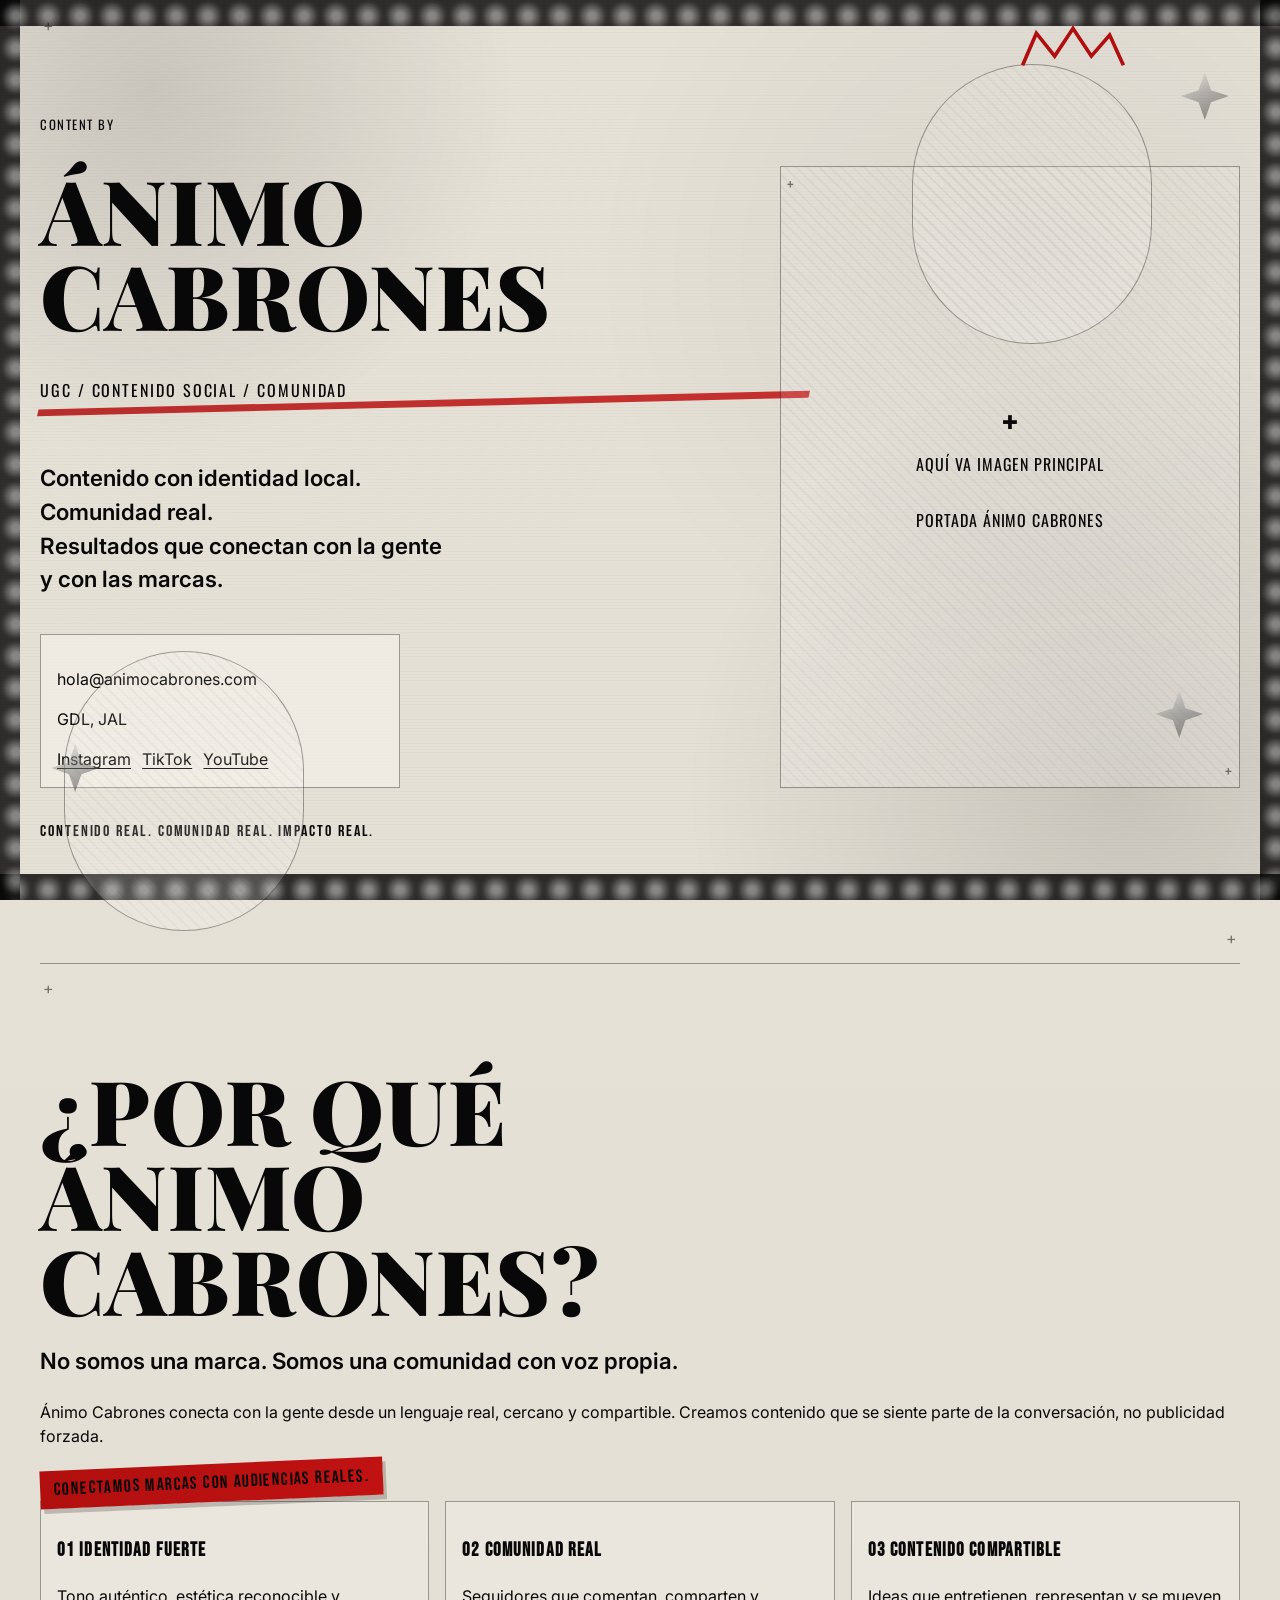
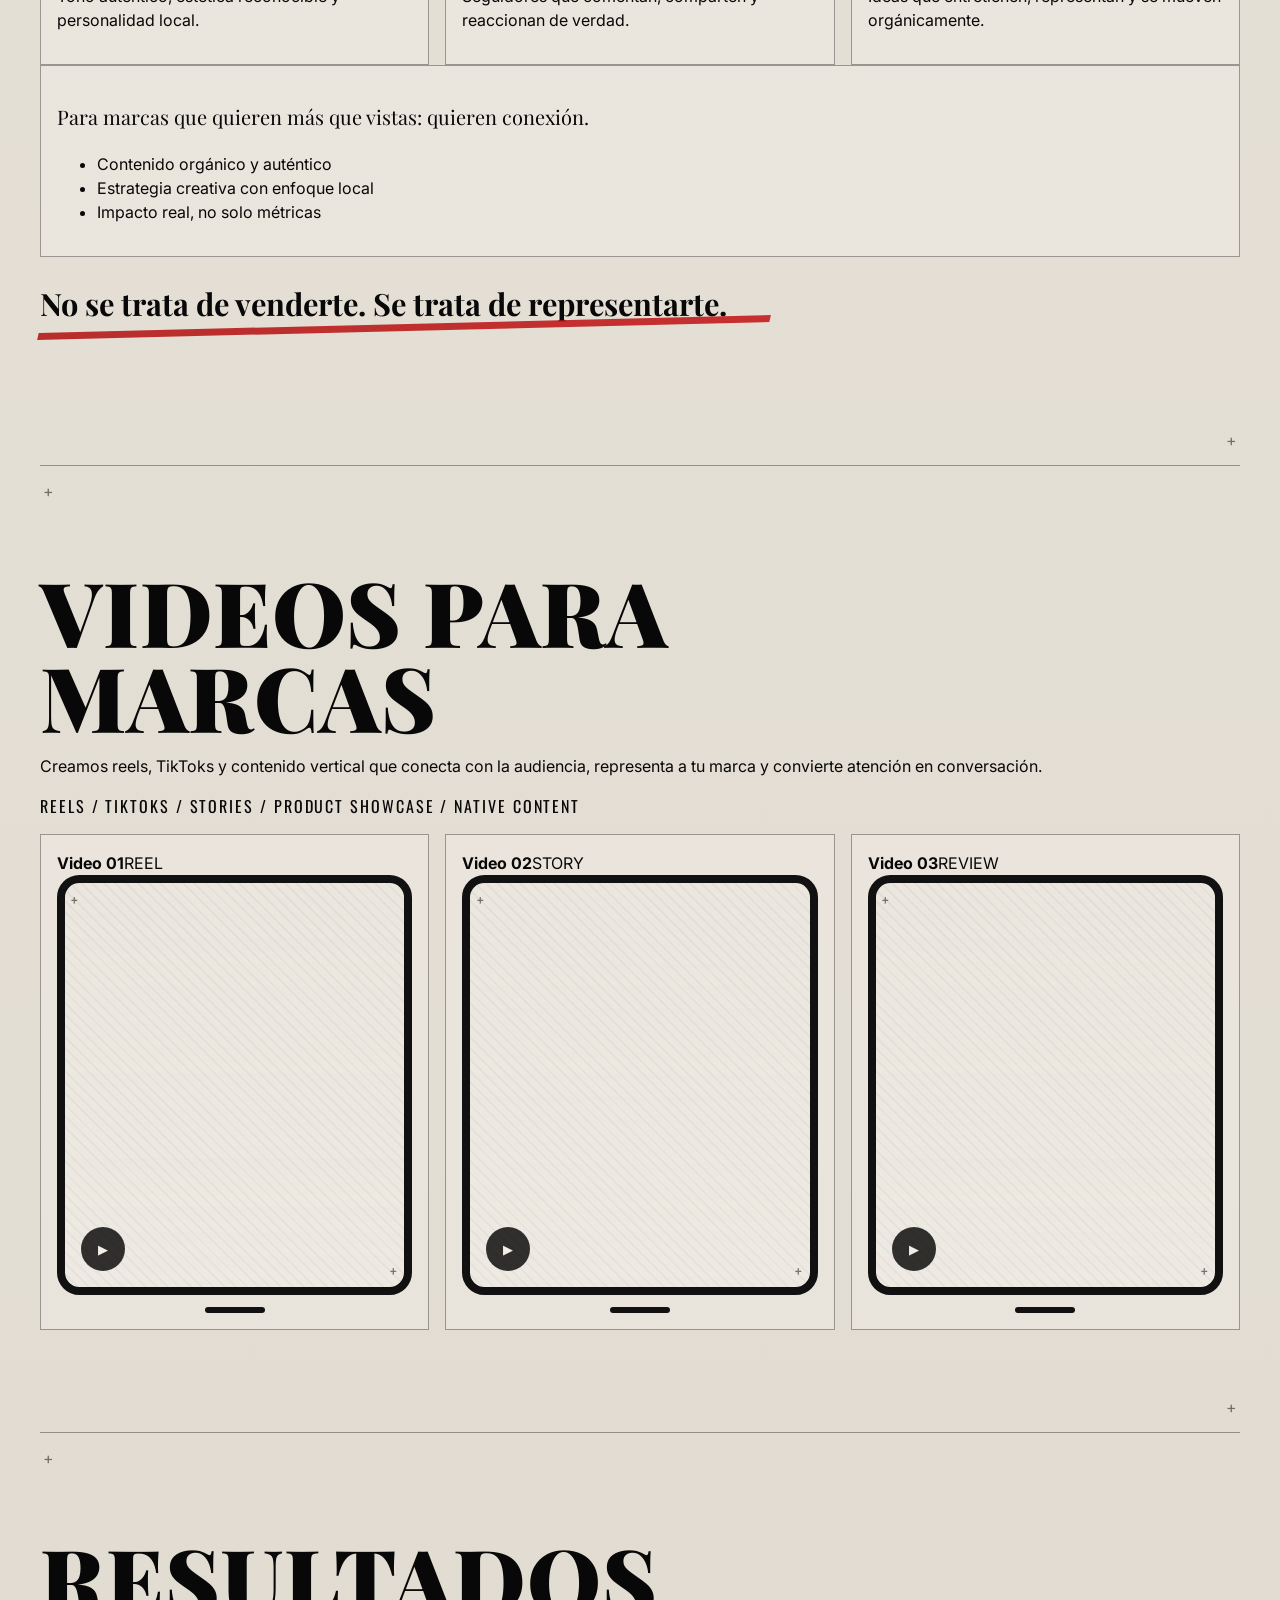
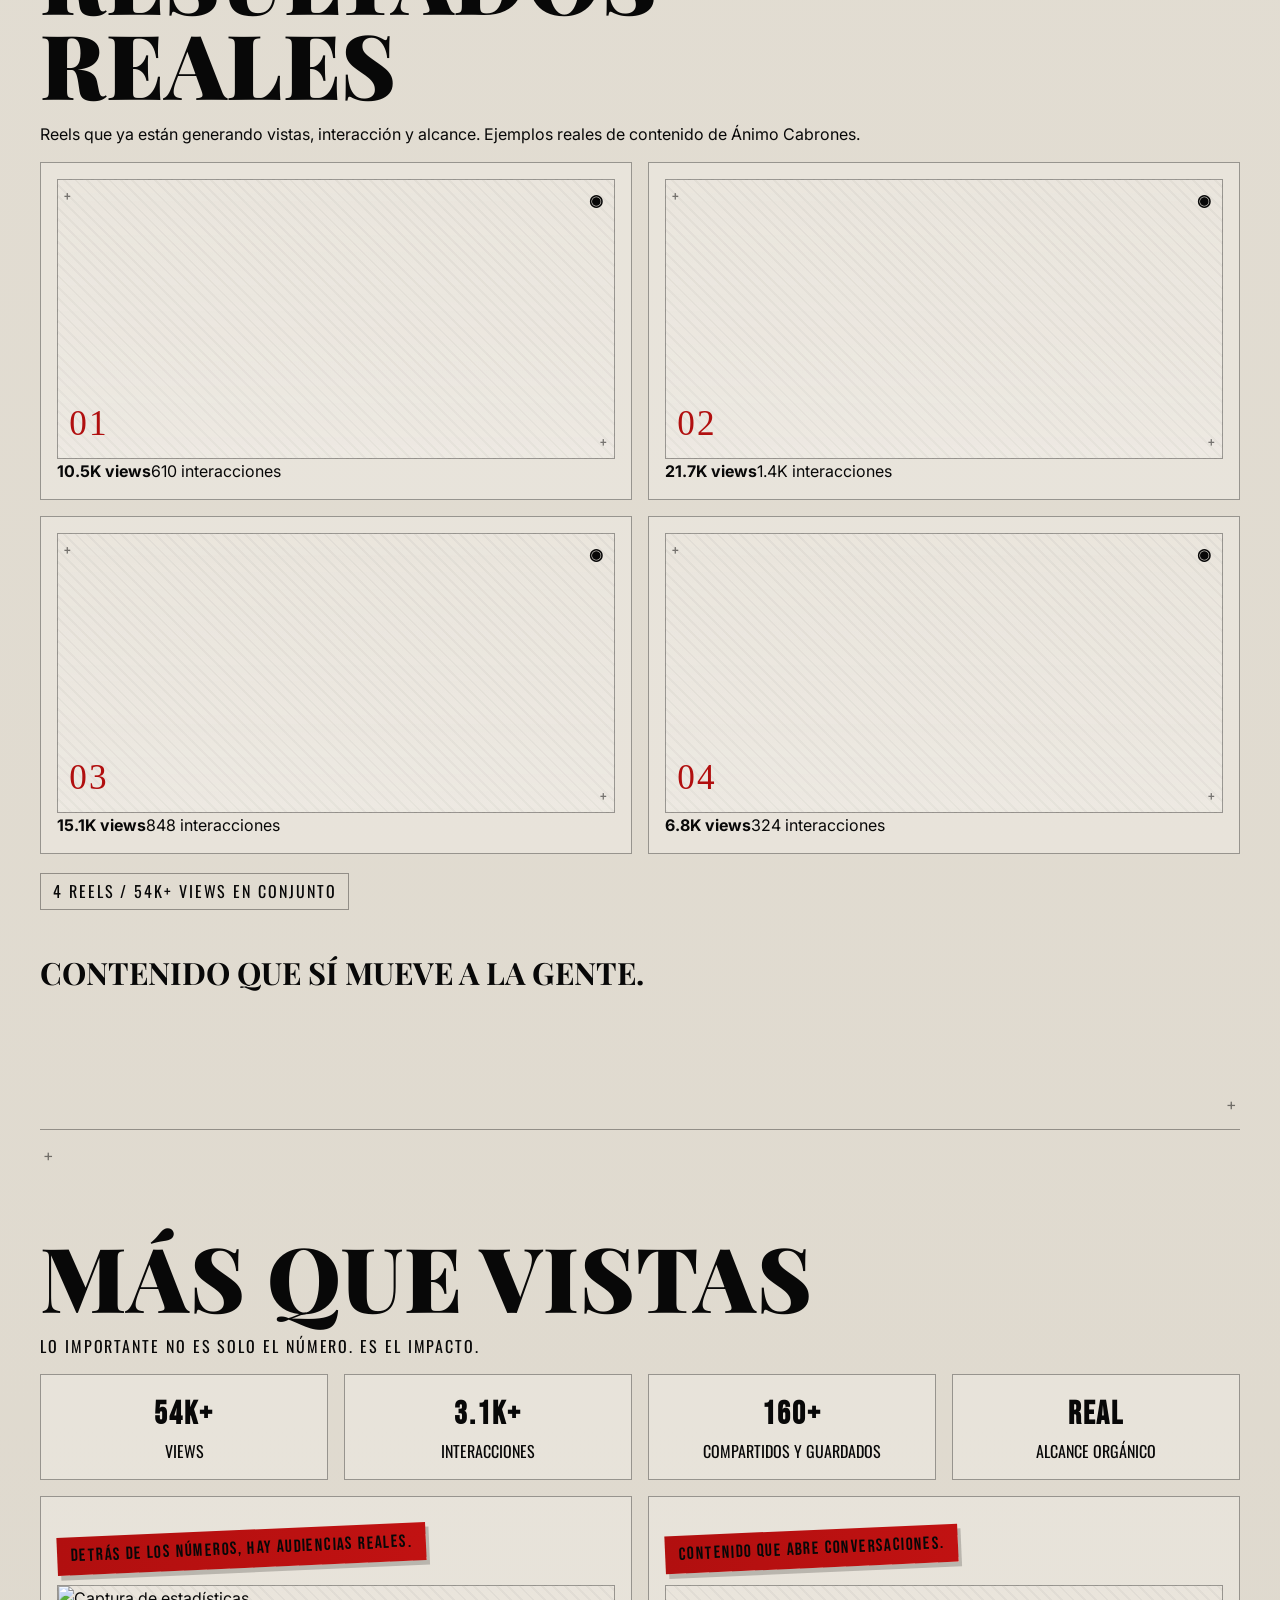
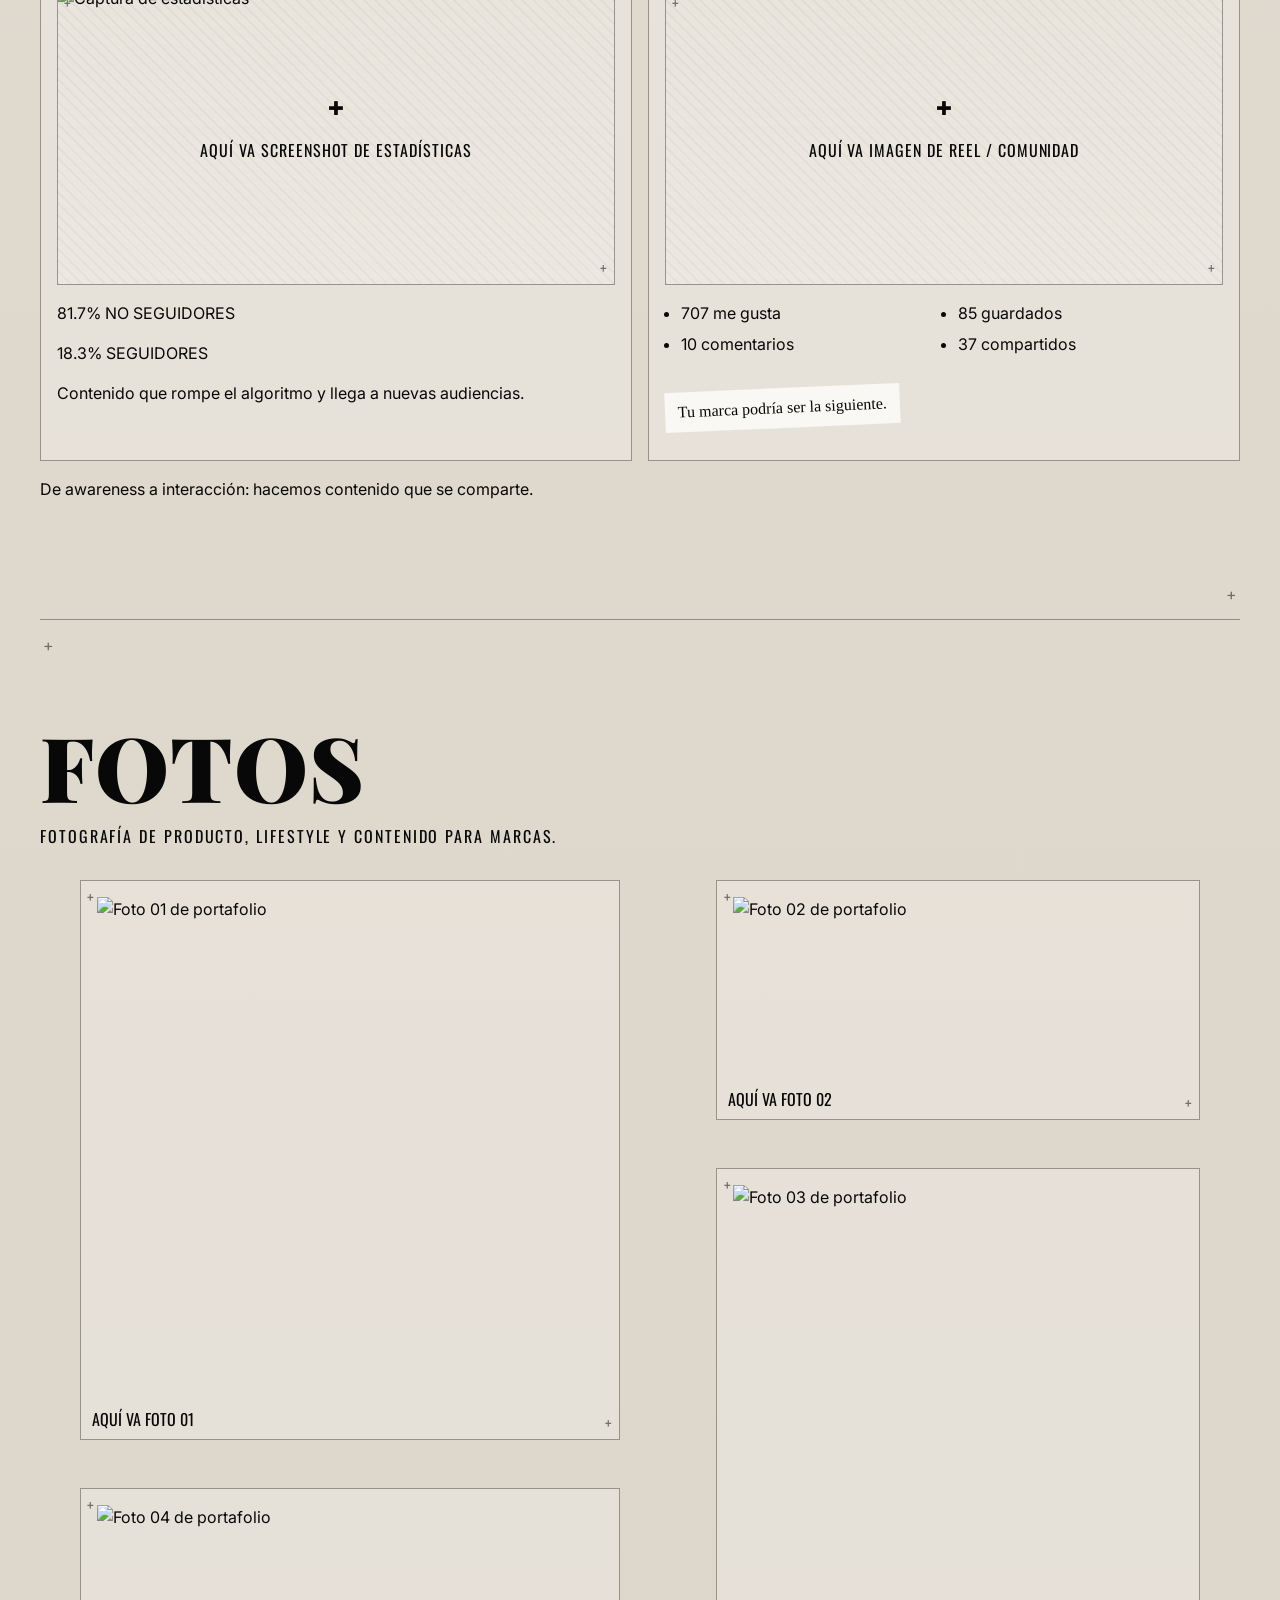
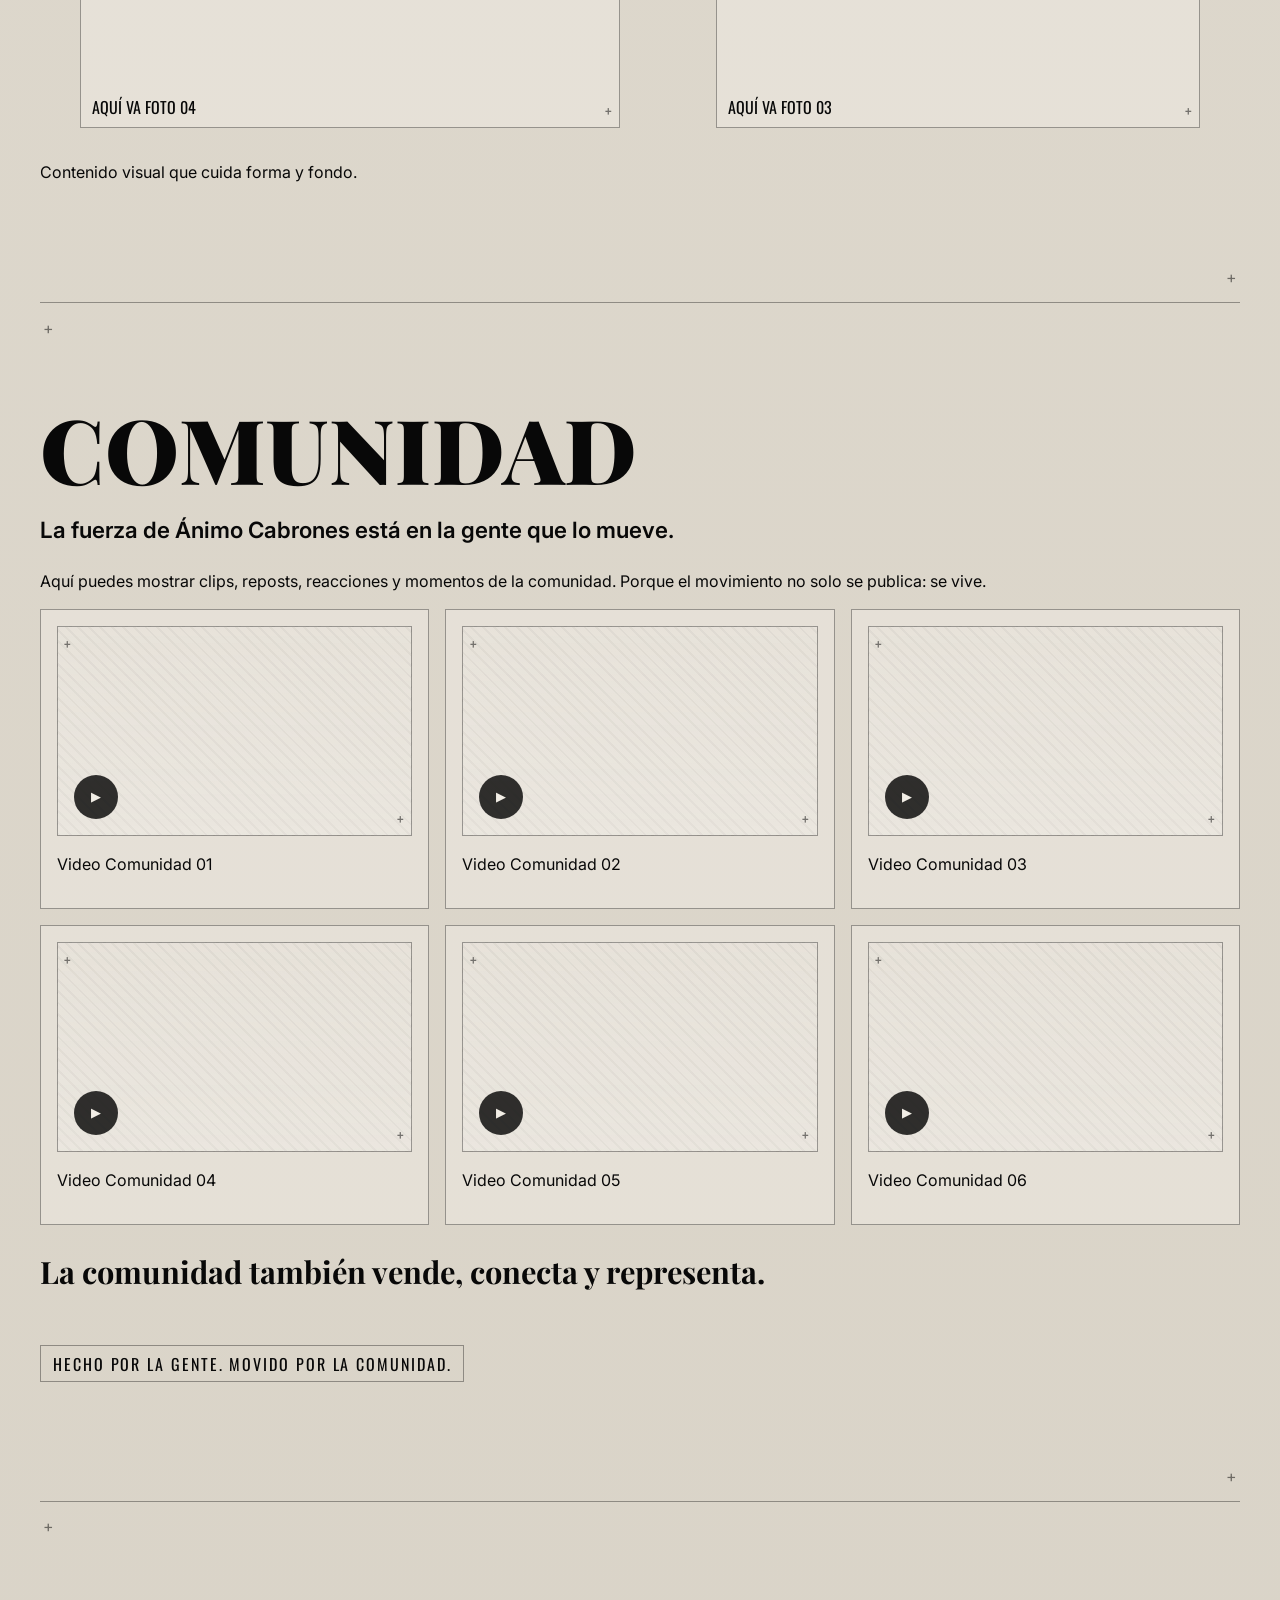
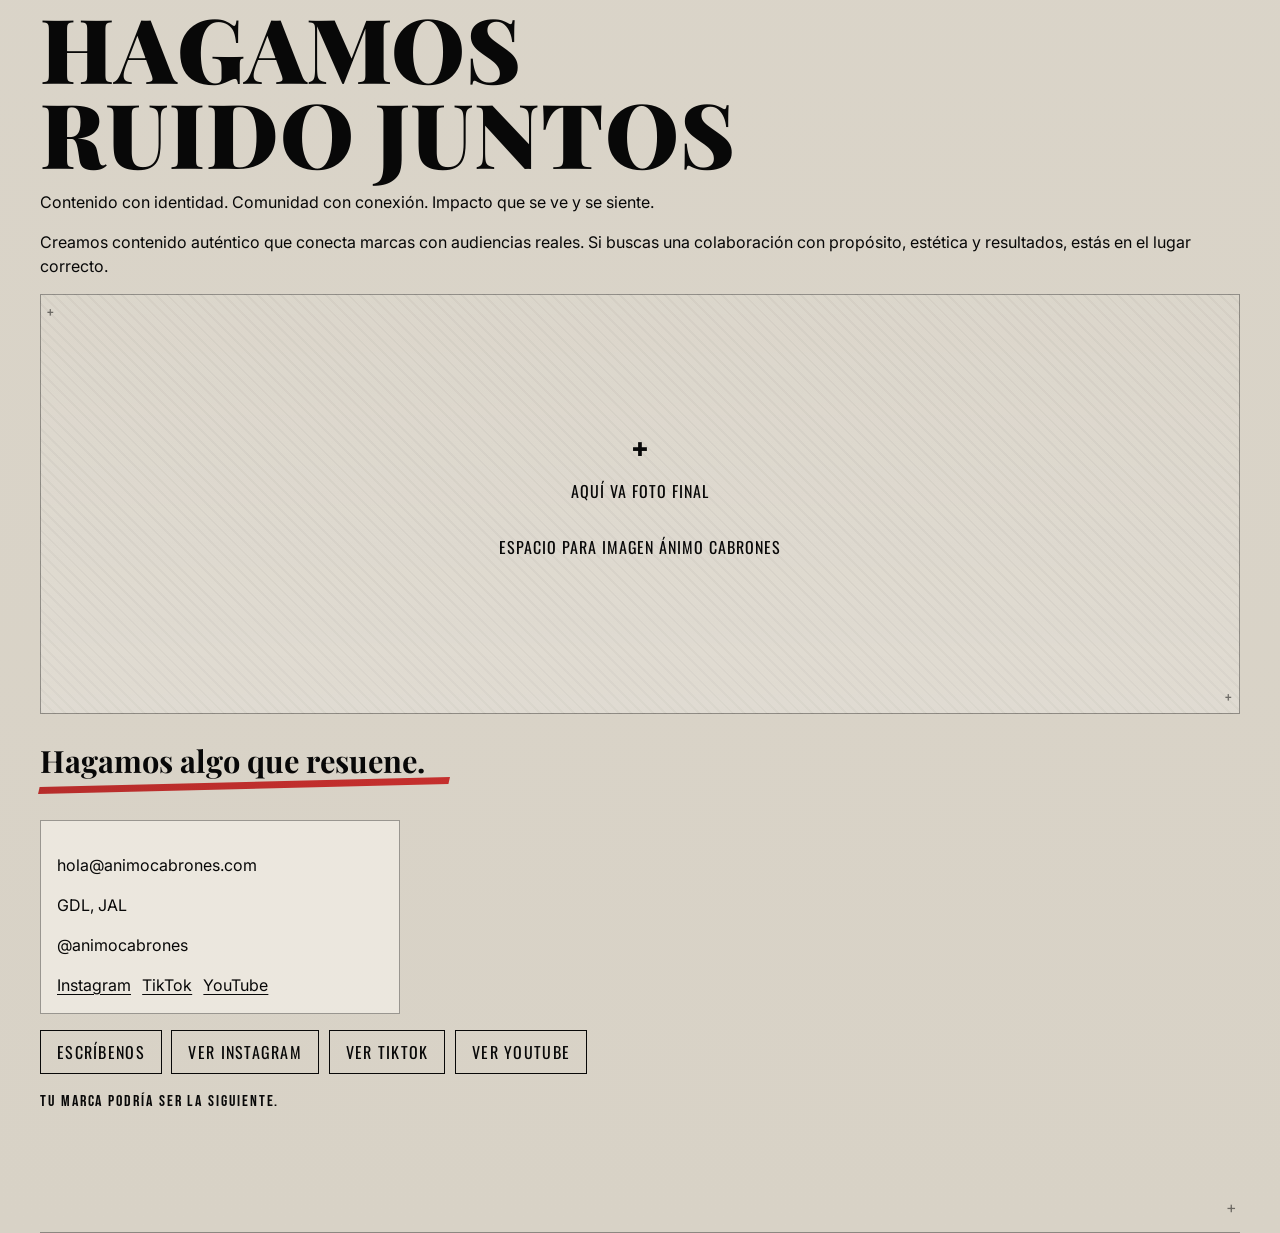
==== index.html @ 947890e8 "feat: create animo cabrones portfolio media kit landing page Agent-Logs-Url: https://github.com/Dios" ====
<!DOCTYPE html>
<html lang="es">
  <head>
    <meta charset="UTF-8" />
    <meta name="viewport" content="width=device-width, initial-scale=1.0" />
    <title>Ánimo Cabrones — Media Kit</title>
    <meta
      name="description"
      content="Ánimo Cabrones: contenido local, comunidad real e impacto para marcas y negocios de Guadalajara."
    />
    <link rel="preconnect" href="https://fonts.googleapis.com" />
    <link rel="preconnect" href="https://fonts.gstatic.com" crossorigin />
    <link
      href="https://fonts.googleapis.com/css2?family=Bebas+Neue&family=Inter:wght@400;500;700;900&family=Oswald:wght@400;600;700&family=Permanent+Marker&family=Playfair+Display:wght@500;700;900&display=swap"
      rel="stylesheet"
    />
    <link rel="stylesheet" href="styles.css" />
  </head>
  <body>
    <!--
      Estructura recomendada de carpetas:
      /assets
        /faces
          rostro-principal.png
          rostro-lentes.png
        /hero
          imagen-principal.jpg
        /reels
          reel-01.jpg
          reel-02.jpg
          reel-03.jpg
          reel-04.jpg
        /stats
          stats-01.jpg
        /photos
          foto-01.jpg
          foto-02.jpg
          foto-03.jpg
          foto-04.jpg
        /community
          community-01.jpg
          community-01.mp4
          community-02.jpg
          community-02.mp4
        /final
          foto-final.jpg
    -->
    <div class="page grunge-bg">
      <span class="chain chain--top" aria-hidden="true"></span>
      <span class="chain chain--right" aria-hidden="true"></span>
      <span class="chain chain--bottom" aria-hidden="true"></span>
      <span class="chain chain--left" aria-hidden="true"></span>
      <span class="spike spike--one" aria-hidden="true"></span>
      <span class="spike spike--two" aria-hidden="true"></span>
      <span class="spike spike--three" aria-hidden="true"></span>

      <main>
        <section class="section section--hero reveal" id="hero">
          <p class="micro-label">CONTENT BY</p>
          <h1 class="editorial-title">ÁNIMO CABRONES</h1>
          <p class="section-subtitle red-underline">UGC / CONTENIDO SOCIAL / COMUNIDAD</p>
          <p class="lead-copy">
            Contenido con identidad local.<br />
            Comunidad real.<br />
            Resultados que conectan con la gente<br />
            y con las marcas.
          </p>

          <!-- REEMPLAZAR ROSTRO PRINCIPAL: assets/faces/rostro-principal.png -->
          <figure class="face face--main placeholder-frame">
            <img data-config-image="faceMain" src="" alt="Rostro principal Ánimo Cabrones" />
          </figure>
          <svg class="crown crown--hero" viewBox="0 0 120 50" aria-hidden="true">
            <path d="M5 45 20 10 40 35 60 5 80 35 100 12 115 45" />
          </svg>

          <!-- REEMPLAZAR ROSTRO LENTES: assets/faces/rostro-lentes.png -->
          <figure class="face face--glasses placeholder-frame">
            <img data-config-image="faceGlasses" src="" alt="Rostro con lentes Ánimo Cabrones" />
          </figure>

          <!-- REEMPLAZAR IMAGEN HERO PRINCIPAL: assets/hero/imagen-principal.jpg -->
          <article class="hero-feature placeholder-frame">
            <div class="placeholder-content">
              <span class="placeholder-icon" aria-hidden="true">✚</span>
              <p>AQUÍ VA IMAGEN PRINCIPAL</p>
              <p>PORTADA ÁNIMO CABRONES</p>
            </div>
            <img data-config-image="heroMain" src="" alt="Portada principal Ánimo Cabrones" />
          </article>

          <aside class="contact-box">
            <p data-brand="email">hola@animocabrones.com</p>
            <p data-brand="location">GDL, JAL</p>
            <nav class="social-links" aria-label="Redes sociales">
              <a id="instagram-link" href="#" target="_blank" rel="noopener noreferrer">Instagram</a>
              <a id="tiktok-link" href="#" target="_blank" rel="noopener noreferrer">TikTok</a>
              <a id="youtube-link" href="#" target="_blank" rel="noopener noreferrer">YouTube</a>
            </nav>
          </aside>

          <p class="section-footer-line">CONTENIDO REAL. COMUNIDAD REAL. IMPACTO REAL.</p>
        </section>

        <section class="section section--why reveal" id="why">
          <h2 class="editorial-title">¿POR QUÉ<br />ÁNIMO<br />CABRONES?</h2>
          <p class="statement">No somos una marca. Somos una comunidad con voz propia.</p>
          <p>
            Ánimo Cabrones conecta con la gente desde un lenguaje real, cercano y compartible.
            Creamos contenido que se siente parte de la conversación, no publicidad forzada.
          </p>
          <div class="quote-box red-sticker">Conectamos marcas con audiencias reales.</div>

          <div class="feature-grid stagger">
            <article class="feature-card">
              <h3>01 IDENTIDAD FUERTE</h3>
              <p>Tono auténtico, estética reconocible y personalidad local.</p>
            </article>
            <article class="feature-card">
              <h3>02 COMUNIDAD REAL</h3>
              <p>Seguidores que comentan, comparten y reaccionan de verdad.</p>
            </article>
            <article class="feature-card">
              <h3>03 CONTENIDO COMPARTIBLE</h3>
              <p>Ideas que entretienen, representan y se mueven orgánicamente.</p>
            </article>
          </div>

          <article class="sales-box">
            <p class="sales-title">Para marcas que quieren más que vistas: quieren conexión.</p>
            <ul>
              <li>Contenido orgánico y auténtico</li>
              <li>Estrategia creativa con enfoque local</li>
              <li>Impacto real, no solo métricas</li>
            </ul>
          </article>
          <p class="closing-quote red-underline">No se trata de venderte. Se trata de representarte.</p>
        </section>

        <section class="section section--videos reveal" id="videos">
          <h2 class="editorial-title">VIDEOS PARA<br />MARCAS</h2>
          <p>
            Creamos reels, TikToks y contenido vertical que conecta con la audiencia, representa a
            tu marca y convierte atención en conversación.
          </p>
          <p class="tag-list">REELS / TIKTOKS / STORIES / PRODUCT SHOWCASE / NATIVE CONTENT</p>

          <div class="phones-grid stagger">
            <article class="phone-mockup" data-modal-type="video" data-community-index="0">
              <header><strong>Video 01</strong><span>REEL</span></header>
              <!-- REEMPLAZAR CONTENIDO CELULAR 01: assets/community/community-01.mp4 o thumbnail -->
              <div class="placeholder-frame">
                <img data-community-thumb="0" src="" alt="Video 01 reel" />
                <button class="play-button" aria-label="Reproducir video 01">▶</button>
              </div>
              <footer></footer>
            </article>
            <article class="phone-mockup" data-modal-type="video" data-community-index="1">
              <header><strong>Video 02</strong><span>STORY</span></header>
              <!-- REEMPLAZAR CONTENIDO CELULAR 02: assets/community/community-02.mp4 o thumbnail -->
              <div class="placeholder-frame">
                <img data-community-thumb="1" src="" alt="Video 02 story" />
                <button class="play-button" aria-label="Reproducir video 02">▶</button>
              </div>
              <footer></footer>
            </article>
            <article class="phone-mockup" data-modal-type="video" data-community-index="2">
              <header><strong>Video 03</strong><span>REVIEW</span></header>
              <!-- REEMPLAZAR CONTENIDO CELULAR 03: assets/community/community-03.mp4 o thumbnail -->
              <div class="placeholder-frame">
                <img data-community-thumb="2" src="" alt="Video 03 review" />
                <button class="play-button" aria-label="Reproducir video 03">▶</button>
              </div>
              <footer></footer>
            </article>
          </div>
        </section>

        <section class="section section--results reveal" id="results">
          <h2 class="editorial-title">RESULTADOS<br />REALES</h2>
          <p>
            Reels que ya están generando vistas, interacción y alcance. Ejemplos reales de contenido
            de Ánimo Cabrones.
          </p>
          <div class="reels-grid stagger">
            <!-- REEMPLAZAR IMAGEN REEL 01: assets/reels/reel-01.jpg -->
            <article class="reel-card" data-modal-type="reel" data-reel-index="0">
              <div class="placeholder-frame">
                <img data-reel-image="0" src="" alt="Reel 01" />
                <span class="reel-number">01</span>
                <span class="reel-icon" aria-hidden="true">◉</span>
              </div>
              <footer><strong>10.5K views</strong><span>610 interacciones</span></footer>
            </article>
            <!-- REEMPLAZAR IMAGEN REEL 02: assets/reels/reel-02.jpg -->
            <article class="reel-card" data-modal-type="reel" data-reel-index="1">
              <div class="placeholder-frame">
                <img data-reel-image="1" src="" alt="Reel 02" />
                <span class="reel-number">02</span>
                <span class="reel-icon" aria-hidden="true">◉</span>
              </div>
              <footer><strong>21.7K views</strong><span>1.4K interacciones</span></footer>
            </article>
            <!-- REEMPLAZAR IMAGEN REEL 03: assets/reels/reel-03.jpg -->
            <article class="reel-card" data-modal-type="reel" data-reel-index="2">
              <div class="placeholder-frame">
                <img data-reel-image="2" src="" alt="Reel 03" />
                <span class="reel-number">03</span>
                <span class="reel-icon" aria-hidden="true">◉</span>
              </div>
              <footer><strong>15.1K views</strong><span>848 interacciones</span></footer>
            </article>
            <!-- REEMPLAZAR IMAGEN REEL 04: assets/reels/reel-04.jpg -->
            <article class="reel-card" data-modal-type="reel" data-reel-index="3">
              <div class="placeholder-frame">
                <img data-reel-image="3" src="" alt="Reel 04" />
                <span class="reel-number">04</span>
                <span class="reel-icon" aria-hidden="true">◉</span>
              </div>
              <footer><strong>6.8K views</strong><span>324 interacciones</span></footer>
            </article>
          </div>
          <p class="banner-line">4 REELS / 54K+ VIEWS EN CONJUNTO</p>
          <p class="closing-quote">CONTENIDO QUE SÍ MUEVE A LA GENTE.</p>
        </section>

        <section class="section section--metrics reveal" id="metrics">
          <h2 class="editorial-title">MÁS QUE VISTAS</h2>
          <p class="section-subtitle">Lo importante no es solo el número. Es el impacto.</p>

          <div class="metrics-grid stagger">
            <article class="metric-card"><strong>54K+</strong><span>VIEWS</span></article>
            <article class="metric-card"><strong>3.1K+</strong><span>INTERACCIONES</span></article>
            <article class="metric-card"><strong>160+</strong><span>COMPARTIDOS Y GUARDADOS</span></article>
            <article class="metric-card"><strong>REAL</strong><span>ALCANCE ORGÁNICO</span></article>
          </div>

          <div class="split-block">
            <article class="panel">
              <p class="red-sticker">DETRÁS DE LOS NÚMEROS, HAY AUDIENCIAS REALES.</p>
              <!-- REEMPLAZAR IMAGEN DE STATS: assets/stats/stats-01.jpg -->
              <div class="placeholder-frame tall">
                <div class="placeholder-content">
                  <span class="placeholder-icon">✚</span>
                  <p>AQUÍ VA SCREENSHOT DE ESTADÍSTICAS</p>
                </div>
                <img src="assets/stats/stats-01.jpg" alt="Captura de estadísticas" />
              </div>
              <p>81.7% NO SEGUIDORES</p>
              <p>18.3% SEGUIDORES</p>
              <p>Contenido que rompe el algoritmo y llega a nuevas audiencias.</p>
            </article>
            <article class="panel">
              <p class="red-sticker">CONTENIDO QUE ABRE CONVERSACIONES.</p>
              <!-- REEMPLAZAR IMAGEN DE COMUNIDAD: assets/community/community-01.jpg -->
              <div class="placeholder-frame tall">
                <div class="placeholder-content">
                  <span class="placeholder-icon">✚</span>
                  <p>AQUÍ VA IMAGEN DE REEL / COMUNIDAD</p>
                </div>
                <img data-community-thumb="0" src="" alt="Contenido de comunidad" />
              </div>
              <ul class="ig-stats">
                <li>707 me gusta</li>
                <li>85 guardados</li>
                <li>10 comentarios</li>
                <li>37 compartidos</li>
              </ul>
              <p class="paper-note">Tu marca podría ser la siguiente.</p>
            </article>
          </div>
          <p>De awareness a interacción: hacemos contenido que se comparte.</p>
        </section>

        <section class="section section--photos reveal" id="photos">
          <h2 class="editorial-title">FOTOS</h2>
          <p class="section-subtitle">Fotografía de producto, lifestyle y contenido para marcas.</p>
          <div class="photos-grid stagger">
            <!-- REEMPLAZAR FOTO 01: assets/photos/foto-01.jpg -->
            <figure class="placeholder-frame photo-card photo-card--a">
              <img src="assets/photos/foto-01.jpg" alt="Foto 01 de portafolio" />
              <figcaption>AQUÍ VA FOTO 01</figcaption>
            </figure>
            <!-- REEMPLAZAR FOTO 02: assets/photos/foto-02.jpg -->
            <figure class="placeholder-frame photo-card photo-card--b">
              <img src="assets/photos/foto-02.jpg" alt="Foto 02 de portafolio" />
              <figcaption>AQUÍ VA FOTO 02</figcaption>
            </figure>
            <!-- REEMPLAZAR FOTO 03: assets/photos/foto-03.jpg -->
            <figure class="placeholder-frame photo-card photo-card--c">
              <img src="assets/photos/foto-03.jpg" alt="Foto 03 de portafolio" />
              <figcaption>AQUÍ VA FOTO 03</figcaption>
            </figure>
            <!-- REEMPLAZAR FOTO 04: assets/photos/foto-04.jpg -->
            <figure class="placeholder-frame photo-card photo-card--d">
              <img src="assets/photos/foto-04.jpg" alt="Foto 04 de portafolio" />
              <figcaption>AQUÍ VA FOTO 04</figcaption>
            </figure>
          </div>
          <p>Contenido visual que cuida forma y fondo.</p>
        </section>

        <section class="section section--community reveal" id="community">
          <h2 class="editorial-title">COMUNIDAD</h2>
          <p class="statement">La fuerza de Ánimo Cabrones está en la gente que lo mueve.</p>
          <p>
            Aquí puedes mostrar clips, reposts, reacciones y momentos de la comunidad. Porque el
            movimiento no solo se publica: se vive.
          </p>
          <div class="community-grid stagger">
            <article class="community-card" data-modal-type="video" data-community-index="0">
              <!-- REEMPLAZAR VIDEO COMUNIDAD 01: assets/community/community-01.mp4 -->
              <div class="placeholder-frame">
                <img data-community-thumb="0" src="" alt="Video Comunidad 01" />
                <button class="play-button" aria-label="Abrir video comunidad 01">▶</button>
              </div>
              <p>Video Comunidad 01</p>
            </article>
            <article class="community-card" data-modal-type="video" data-community-index="1">
              <!-- REEMPLAZAR VIDEO COMUNIDAD 02: assets/community/community-02.mp4 -->
              <div class="placeholder-frame">
                <img data-community-thumb="1" src="" alt="Video Comunidad 02" />
                <button class="play-button" aria-label="Abrir video comunidad 02">▶</button>
              </div>
              <p>Video Comunidad 02</p>
            </article>
            <article class="community-card" data-modal-type="video" data-community-index="2">
              <!-- REEMPLAZAR VIDEO COMUNIDAD 03: assets/community/community-03.mp4 -->
              <div class="placeholder-frame">
                <img data-community-thumb="2" src="" alt="Video Comunidad 03" />
                <button class="play-button" aria-label="Abrir video comunidad 03">▶</button>
              </div>
              <p>Video Comunidad 03</p>
            </article>
            <article class="community-card" data-modal-type="video" data-community-index="3">
              <!-- REEMPLAZAR VIDEO COMUNIDAD 04: assets/community/community-04.mp4 -->
              <div class="placeholder-frame">
                <img data-community-thumb="3" src="" alt="Video Comunidad 04" />
                <button class="play-button" aria-label="Abrir video comunidad 04">▶</button>
              </div>
              <p>Video Comunidad 04</p>
            </article>
            <article class="community-card" data-modal-type="video" data-community-index="4">
              <!-- REEMPLAZAR VIDEO COMUNIDAD 05: assets/community/community-05.mp4 -->
              <div class="placeholder-frame">
                <img data-community-thumb="4" src="" alt="Video Comunidad 05" />
                <button class="play-button" aria-label="Abrir video comunidad 05">▶</button>
              </div>
              <p>Video Comunidad 05</p>
            </article>
            <article class="community-card" data-modal-type="video" data-community-index="5">
              <!-- REEMPLAZAR VIDEO COMUNIDAD 06: assets/community/community-06.mp4 -->
              <div class="placeholder-frame">
                <img data-community-thumb="5" src="" alt="Video Comunidad 06" />
                <button class="play-button" aria-label="Abrir video comunidad 06">▶</button>
              </div>
              <p>Video Comunidad 06</p>
            </article>
          </div>
          <p class="closing-quote">La comunidad también vende, conecta y representa.</p>
          <p class="banner-line">HECHO POR LA GENTE. MOVIDO POR LA COMUNIDAD.</p>
        </section>

        <section class="section section--cta reveal" id="contacto">
          <h2 class="editorial-title">HAGAMOS<br />RUIDO JUNTOS</h2>
          <p>Contenido con identidad. Comunidad con conexión. Impacto que se ve y se siente.</p>
          <p>
            Creamos contenido auténtico que conecta marcas con audiencias reales. Si buscas una
            colaboración con propósito, estética y resultados, estás en el lugar correcto.
          </p>
          <!-- REEMPLAZAR FOTO FINAL: assets/final/foto-final.jpg -->
          <article class="placeholder-frame final-photo">
            <div class="placeholder-content">
              <span class="placeholder-icon">✚</span>
              <p>AQUÍ VA FOTO FINAL</p>
              <p>ESPACIO PARA IMAGEN ÁNIMO CABRONES</p>
            </div>
            <img data-config-image="finalPhoto" src="" alt="Foto final Ánimo Cabrones" />
          </article>
          <p class="closing-quote red-underline">Hagamos algo que resuene.</p>

          <aside class="contact-box">
            <p data-brand="email">hola@animocabrones.com</p>
            <p data-brand="location">GDL, JAL</p>
            <p data-brand="handle">@animocabrones</p>
            <nav class="social-links" aria-label="Enlaces finales a redes sociales">
              <a href="#" id="instagram-link-2" target="_blank" rel="noopener noreferrer">Instagram</a>
              <a href="#" id="tiktok-link-2" target="_blank" rel="noopener noreferrer">TikTok</a>
              <a href="#" id="youtube-link-2" target="_blank" rel="noopener noreferrer">YouTube</a>
            </nav>
          </aside>

          <div class="cta-buttons">
            <a id="email-link" href="#" class="btn" aria-label="Enviar correo">Escríbenos</a>
            <a id="instagram-btn" href="#" class="btn" target="_blank" rel="noopener noreferrer">Ver Instagram</a>
            <a id="tiktok-btn" href="#" class="btn" target="_blank" rel="noopener noreferrer">Ver TikTok</a>
            <a id="youtube-btn" href="#" class="btn" target="_blank" rel="noopener noreferrer">Ver YouTube</a>
          </div>

          <p class="section-footer-line">TU MARCA PODRÍA SER LA SIGUIENTE.</p>
        </section>
      </main>
    </div>

    <div class="lightbox" id="lightbox" aria-hidden="true" role="dialog" aria-modal="true" aria-labelledby="lightbox-title">
      <div class="lightbox__overlay" data-close-lightbox="true"></div>
      <div class="lightbox__content">
        <button class="lightbox__close" id="lightbox-close" aria-label="Cerrar modal">✕</button>
        <h3 id="lightbox-title">Vista de contenido</h3>
        <div id="lightbox-media"></div>
        <a id="lightbox-link" class="btn" href="#" target="_blank" rel="noopener noreferrer">Ir al contenido real</a>
      </div>
    </div>

    <script src="scripts.js"></script>
  </body>
</html>
---- styles.css ----
:root {
  --bg-paper: #e7e2d8;
  --bg-paper-alt: #d8d2c6;
  --ink: #080808;
  --ink-soft: #222;
  --line: rgba(0, 0, 0, 0.35);
  --accent: #b10f0f;
  --accent-2: #c11212;
  --offwhite: #f2eee6;
  --max: 1200px;
}

*,
*::before,
*::after {
  box-sizing: border-box;
}

html {
  scroll-behavior: smooth;
}

body {
  margin: 0;
  color: var(--ink);
  background: linear-gradient(180deg, var(--bg-paper), var(--bg-paper-alt));
  font-family: "Inter", sans-serif;
  line-height: 1.5;
  overflow-x: hidden;
}

body::before,
body::after {
  content: "";
  position: fixed;
  inset: 0;
  pointer-events: none;
  z-index: -2;
}

body::before {
  background:
    radial-gradient(circle at 12% 10%, rgba(0, 0, 0, 0.12), transparent 26%),
    radial-gradient(circle at 88% 88%, rgba(0, 0, 0, 0.12), transparent 32%),
    repeating-linear-gradient(
      0deg,
      rgba(0, 0, 0, 0.02) 0 1px,
      transparent 1px 3px
    );
}

body::after {
  background:
    radial-gradient(circle at 20% 30%, rgba(255, 255, 255, 0.1), transparent 34%),
    radial-gradient(circle at 80% 30%, rgba(0, 0, 0, 0.05), transparent 36%);
  mix-blend-mode: multiply;
}

.page {
  position: relative;
}

.section {
  width: min(100% - 2rem, var(--max));
  margin: 0 auto;
  padding: clamp(4rem, 8vw, 7rem) 0;
  position: relative;
  border-bottom: 1px solid var(--line);
}

.section::before {
  content: "+";
  position: absolute;
  top: 0.8rem;
  left: 0.2rem;
  color: rgba(0, 0, 0, 0.5);
}

.section::after {
  content: "+";
  position: absolute;
  right: 0.2rem;
  bottom: 0.8rem;
  color: rgba(0, 0, 0, 0.5);
}

.editorial-title {
  margin: 0 0 0.6rem;
  font-family: "Playfair Display", serif;
  font-weight: 900;
  font-size: clamp(2.4rem, 7vw, 6rem);
  line-height: 0.95;
  text-transform: uppercase;
  letter-spacing: 0.01em;
}

.section-subtitle,
.micro-label,
.tag-list,
.banner-line {
  font-family: "Oswald", sans-serif;
  letter-spacing: 0.12em;
  text-transform: uppercase;
}

.micro-label {
  margin-bottom: 1rem;
  font-size: 0.8rem;
}

.statement,
.lead-copy {
  font-size: clamp(1.08rem, 2.1vw, 1.4rem);
  font-weight: 600;
}

.closing-quote {
  margin-top: 1.5rem;
  font-family: "Playfair Display", serif;
  font-size: clamp(1.35rem, 2.4vw, 2rem);
  font-weight: 700;
}

.red-underline {
  position: relative;
  display: inline-block;
  padding-bottom: 0.3rem;
}

.red-underline::after {
  content: "";
  position: absolute;
  left: 0;
  right: -6%;
  bottom: 0;
  height: 0.45rem;
  background: linear-gradient(95deg, var(--accent), var(--accent-2));
  transform: skew(-14deg) rotate(-1.4deg);
  opacity: 0.85;
}

.red-sticker {
  display: inline-block;
  background: linear-gradient(92deg, var(--accent), var(--accent-2));
  color: var(--ink);
  padding: 0.35rem 0.85rem;
  font-family: "Bebas Neue", sans-serif;
  font-size: 1.1rem;
  letter-spacing: 0.08em;
  transform: rotate(-2.5deg);
  box-shadow: 0.2rem 0.3rem 0 rgba(0, 0, 0, 0.2);
}

.placeholder-frame {
  position: relative;
  border: 1px solid var(--line);
  background:
    linear-gradient(0deg, rgba(255, 255, 255, 0.2), rgba(255, 255, 255, 0.07)),
    repeating-linear-gradient(
      45deg,
      rgba(0, 0, 0, 0.035) 0 2px,
      transparent 2px 8px
    );
  overflow: hidden;
}

.placeholder-frame::before,
.placeholder-frame::after {
  content: "+";
  position: absolute;
  color: rgba(0, 0, 0, 0.5);
  z-index: 2;
  font-family: "Oswald", sans-serif;
}

.placeholder-frame::before {
  top: 0.3rem;
  left: 0.4rem;
}

.placeholder-frame::after {
  bottom: 0.25rem;
  right: 0.45rem;
}

.placeholder-content {
  position: absolute;
  inset: 0;
  z-index: 1;
  display: grid;
  place-content: center;
  text-align: center;
  padding: 1rem;
  font-family: "Oswald", sans-serif;
  letter-spacing: 0.06em;
  text-transform: uppercase;
}

.placeholder-icon {
  font-size: 1.2rem;
}

img,
video {
  width: 100%;
  height: 100%;
  object-fit: cover;
  display: block;
}

img.is-missing {
  opacity: 0;
}

.chain {
  /* Reemplaza esta textura CSS por una imagen/SVG libre si quieres una cadena más detallada. */
  position: fixed;
  z-index: -1;
  pointer-events: none;
  opacity: 0.8;
  background-image: radial-gradient(circle, #7f7f7f 15%, #212121 60%, #000 100%);
  background-size: 32px 32px;
  filter: contrast(1.2) brightness(0.88);
  animation: sway 9s ease-in-out infinite alternate;
}

.chain--top,
.chain--bottom {
  height: 26px;
  left: 0;
  right: 0;
}

.chain--top {
  top: 0;
}

.chain--bottom {
  bottom: 0;
}

.chain--left,
.chain--right {
  width: 20px;
  top: 0;
  bottom: 0;
}

.chain--left {
  left: 0;
}

.chain--right {
  right: 0;
}

.spike {
  position: fixed;
  width: 48px;
  aspect-ratio: 1;
  background: linear-gradient(155deg, #f1f1f1, #777 45%, #111);
  clip-path: polygon(50% 0%, 63% 38%, 100% 50%, 63% 63%, 50% 100%, 37% 63%, 0% 50%, 37% 38%);
  z-index: 2;
  opacity: 0.45;
  pointer-events: none;
}

.spike--one {
  top: 8%;
  right: 4%;
}

.spike--two {
  bottom: 18%;
  right: 6%;
}

.spike--three {
  bottom: 12%;
  left: 4%;
}

.section--hero {
  display: grid;
  gap: 1rem;
  grid-template-columns: 1fr minmax(250px, 460px);
}

.section--hero .editorial-title,
.section--hero .lead-copy,
.section--hero .section-subtitle,
.section--hero .micro-label,
.section--hero .section-footer-line {
  grid-column: 1 / 2;
}

.hero-feature {
  grid-column: 2 / 3;
  grid-row: 2 / span 4;
  min-height: 500px;
}

.face {
  position: absolute;
  width: min(30vw, 240px);
  height: min(30vw, 280px);
  border-radius: 999px;
  z-index: 2;
}

.face--main {
  top: 3rem;
  right: min(4vw, 3rem);
}

.face--glasses {
  left: -1rem;
  bottom: 1rem;
}

.crown {
  position: absolute;
  width: 110px;
  stroke: var(--accent);
  fill: none;
  stroke-width: 4;
  z-index: 3;
}

.crown--hero {
  right: 7rem;
  top: 1.5rem;
}

.contact-box {
  border: 1px solid var(--line);
  padding: 1rem;
  background: rgba(242, 238, 230, 0.75);
  max-width: 360px;
}

.social-links {
  display: flex;
  flex-wrap: wrap;
  gap: 0.7rem;
}

a {
  color: var(--ink);
  text-underline-offset: 0.2em;
}

a:hover,
a:focus-visible {
  color: var(--accent);
}

.feature-grid,
.metrics-grid {
  display: grid;
  gap: 1rem;
}

.feature-grid {
  grid-template-columns: repeat(3, minmax(0, 1fr));
}

.feature-card,
.sales-box,
.metric-card,
.panel,
.community-card,
.phone-mockup,
.reel-card,
.photo-card {
  border: 1px solid var(--line);
  padding: 1rem;
  background: rgba(242, 238, 230, 0.45);
}

.feature-card h3,
.metric-card strong,
.reel-number {
  font-family: "Bebas Neue", sans-serif;
  letter-spacing: 0.06em;
}

.sales-title {
  font-family: "Playfair Display", serif;
  font-size: 1.25rem;
}

.phones-grid {
  display: grid;
  grid-template-columns: repeat(3, minmax(0, 1fr));
  gap: 1rem;
}

.phone-mockup .placeholder-frame {
  min-height: 420px;
  border: 8px solid #111;
  border-radius: 1.4rem;
}

.phone-mockup footer {
  height: 6px;
  width: 60px;
  background: #111;
  border-radius: 999px;
  margin: 0.7rem auto 0;
}

.play-button {
  position: absolute;
  inset: auto auto 1rem 1rem;
  border: 0;
  background: rgba(0, 0, 0, 0.8);
  color: var(--offwhite);
  width: 44px;
  height: 44px;
  border-radius: 50%;
  cursor: pointer;
}

.reels-grid {
  display: grid;
  grid-template-columns: repeat(2, minmax(0, 1fr));
  gap: 1rem;
}

.reel-card {
  cursor: pointer;
}

.reel-card .placeholder-frame {
  min-height: 280px;
}

.reel-number {
  position: absolute;
  left: 0.7rem;
  bottom: 0.4rem;
  color: var(--accent);
  font-size: 2.2rem;
  font-family: "Permanent Marker", cursive;
}

.reel-icon {
  position: absolute;
  right: 0.7rem;
  top: 0.5rem;
  font-weight: 700;
}

.banner-line {
  margin-top: 1.2rem;
  border: 1px solid var(--line);
  display: inline-block;
  padding: 0.35rem 0.75rem;
}

.metrics-grid {
  grid-template-columns: repeat(4, minmax(0, 1fr));
}

.metric-card {
  text-align: center;
}

.metric-card strong {
  font-size: 2rem;
}

.metric-card span {
  display: block;
  font-family: "Oswald", sans-serif;
}

.split-block {
  margin-top: 1rem;
  display: grid;
  gap: 1rem;
  grid-template-columns: repeat(2, minmax(0, 1fr));
}

.tall {
  min-height: 300px;
}

.ig-stats {
  display: grid;
  grid-template-columns: repeat(2, minmax(0, 1fr));
  gap: 0.4rem 0.8rem;
  padding-left: 1rem;
}

.paper-note {
  font-family: "Permanent Marker", cursive;
  display: inline-block;
  background: rgba(255, 255, 255, 0.75);
  transform: rotate(-2.5deg);
  padding: 0.5rem 0.8rem;
}

.photos-grid {
  display: grid;
  gap: 1rem;
  grid-template-columns: 1.1fr 1fr;
  grid-template-areas:
    "a b"
    "a c"
    "d c";
}

.photo-card {
  min-height: 240px;
  cursor: pointer;
}

.photo-card--a {
  grid-area: a;
  min-height: 560px;
}

.photo-card--b {
  grid-area: b;
}

.photo-card--c {
  grid-area: c;
  min-height: 560px;
}

.photo-card--d {
  grid-area: d;
}

.photo-card figcaption {
  position: absolute;
  left: 0.7rem;
  bottom: 0.5rem;
  font-family: "Oswald", sans-serif;
}

.community-grid {
  display: grid;
  gap: 1rem;
  grid-template-columns: repeat(3, minmax(0, 1fr));
}

.community-card .placeholder-frame {
  min-height: 210px;
}

.final-photo {
  min-height: 420px;
}

.cta-buttons {
  display: flex;
  gap: 0.6rem;
  flex-wrap: wrap;
  margin-top: 1rem;
}

.btn {
  display: inline-block;
  border: 1px solid var(--ink);
  padding: 0.56rem 1rem;
  text-transform: uppercase;
  letter-spacing: 0.08em;
  font-family: "Oswald", sans-serif;
  text-decoration: none;
}

.btn:hover,
.btn:focus-visible {
  background: var(--accent);
  color: var(--offwhite);
  border-color: var(--accent);
}

.lightbox {
  position: fixed;
  inset: 0;
  display: none;
  z-index: 12;
}

.lightbox.is-open {
  display: block;
}

.lightbox__overlay {
  position: absolute;
  inset: 0;
  background: rgba(0, 0, 0, 0.8);
}

.lightbox__content {
  position: relative;
  z-index: 1;
  width: min(92vw, 860px);
  max-height: 92vh;
  overflow: auto;
  margin: 4vh auto;
  background: var(--offwhite);
  border: 1px solid var(--line);
  padding: 1rem;
}

.lightbox__close {
  border: 0;
  background: transparent;
  color: var(--ink);
  font-size: 1.2rem;
  float: right;
  cursor: pointer;
}

#lightbox-media {
  min-height: 260px;
  margin: 0.8rem 0 1rem;
}

.section-footer-line {
  font-family: "Bebas Neue", sans-serif;
  letter-spacing: 0.12em;
}

.reveal {
  opacity: 0;
  transform: translateY(30px);
  transition: opacity 0.8s ease, transform 0.8s ease;
}

.reveal.is-visible {
  opacity: 1;
  transform: translateY(0);
}

.stagger > * {
  opacity: 0;
  transform: translateY(20px);
  transition: opacity 0.65s ease, transform 0.65s ease;
}

.is-visible .stagger > *:nth-child(1) { transition-delay: 0.04s; opacity: 1; transform: none; }
.is-visible .stagger > *:nth-child(2) { transition-delay: 0.12s; opacity: 1; transform: none; }
.is-visible .stagger > *:nth-child(3) { transition-delay: 0.2s; opacity: 1; transform: none; }
.is-visible .stagger > *:nth-child(4) { transition-delay: 0.28s; opacity: 1; transform: none; }
.is-visible .stagger > *:nth-child(5) { transition-delay: 0.36s; opacity: 1; transform: none; }
.is-visible .stagger > *:nth-child(6) { transition-delay: 0.44s; opacity: 1; transform: none; }

@keyframes sway {
  from { transform: translateY(-2px); }
  to { transform: translateY(2px); }
}

@media (max-width: 1024px) {
  .section--hero {
    grid-template-columns: 1fr;
  }

  .hero-feature {
    grid-column: auto;
    grid-row: auto;
    min-height: 380px;
  }

  .face {
    position: relative;
    width: 180px;
    height: 200px;
    margin-bottom: 0.8rem;
  }

  .face--main,
  .face--glasses,
  .crown--hero {
    top: auto;
    bottom: auto;
    left: auto;
    right: auto;
  }

  .feature-grid,
  .metrics-grid,
  .phones-grid,
  .split-block,
  .community-grid {
    grid-template-columns: 1fr 1fr;
  }

  .photos-grid {
    grid-template-columns: 1fr;
    grid-template-areas:
      "a"
      "b"
      "c"
      "d";
  }
}

@media (max-width: 760px) {
  .section {
    width: min(100% - 1.3rem, var(--max));
    padding: 3.4rem 0;
  }

  .feature-grid,
  .metrics-grid,
  .phones-grid,
  .split-block,
  .community-grid,
  .reels-grid,
  .ig-stats {
    grid-template-columns: 1fr;
  }

  .chain--left,
  .chain--right {
    opacity: 0.5;
    width: 12px;
  }

  .spike {
    width: 34px;
    opacity: 0.32;
  }
}
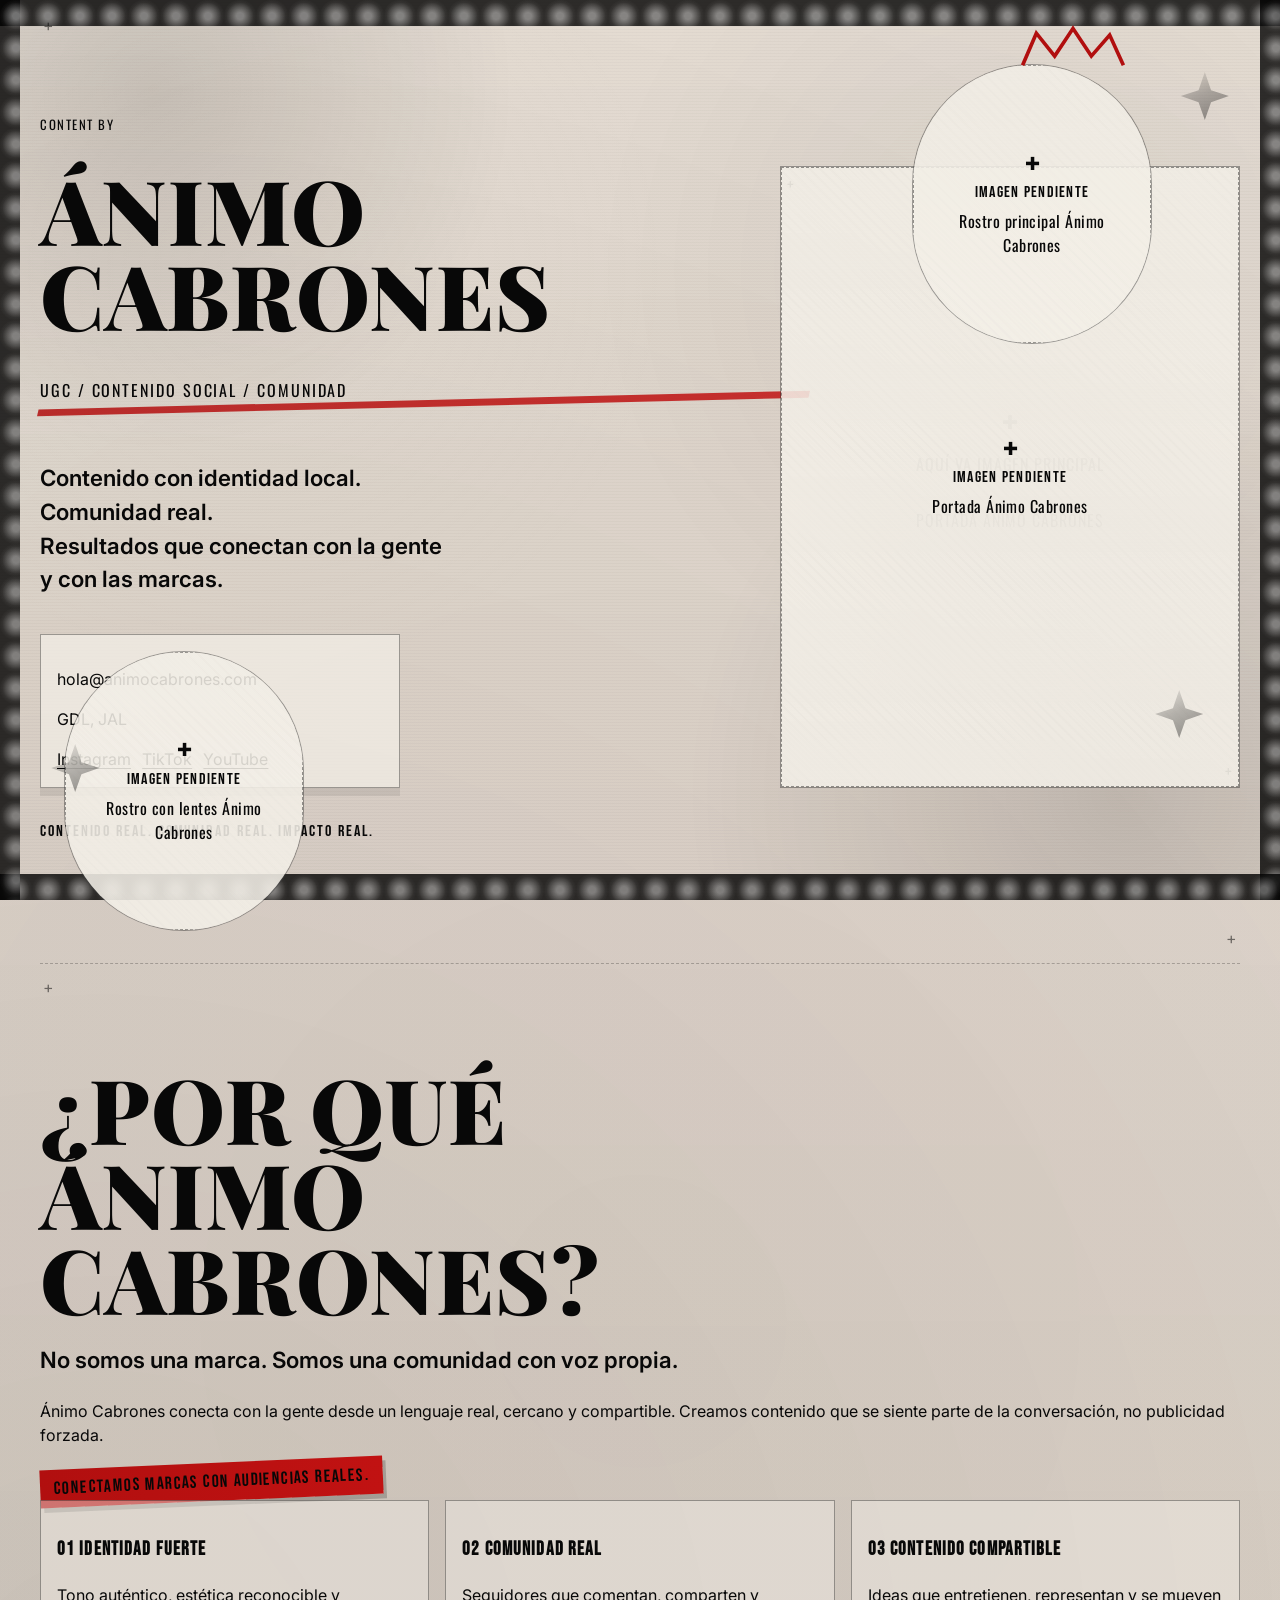
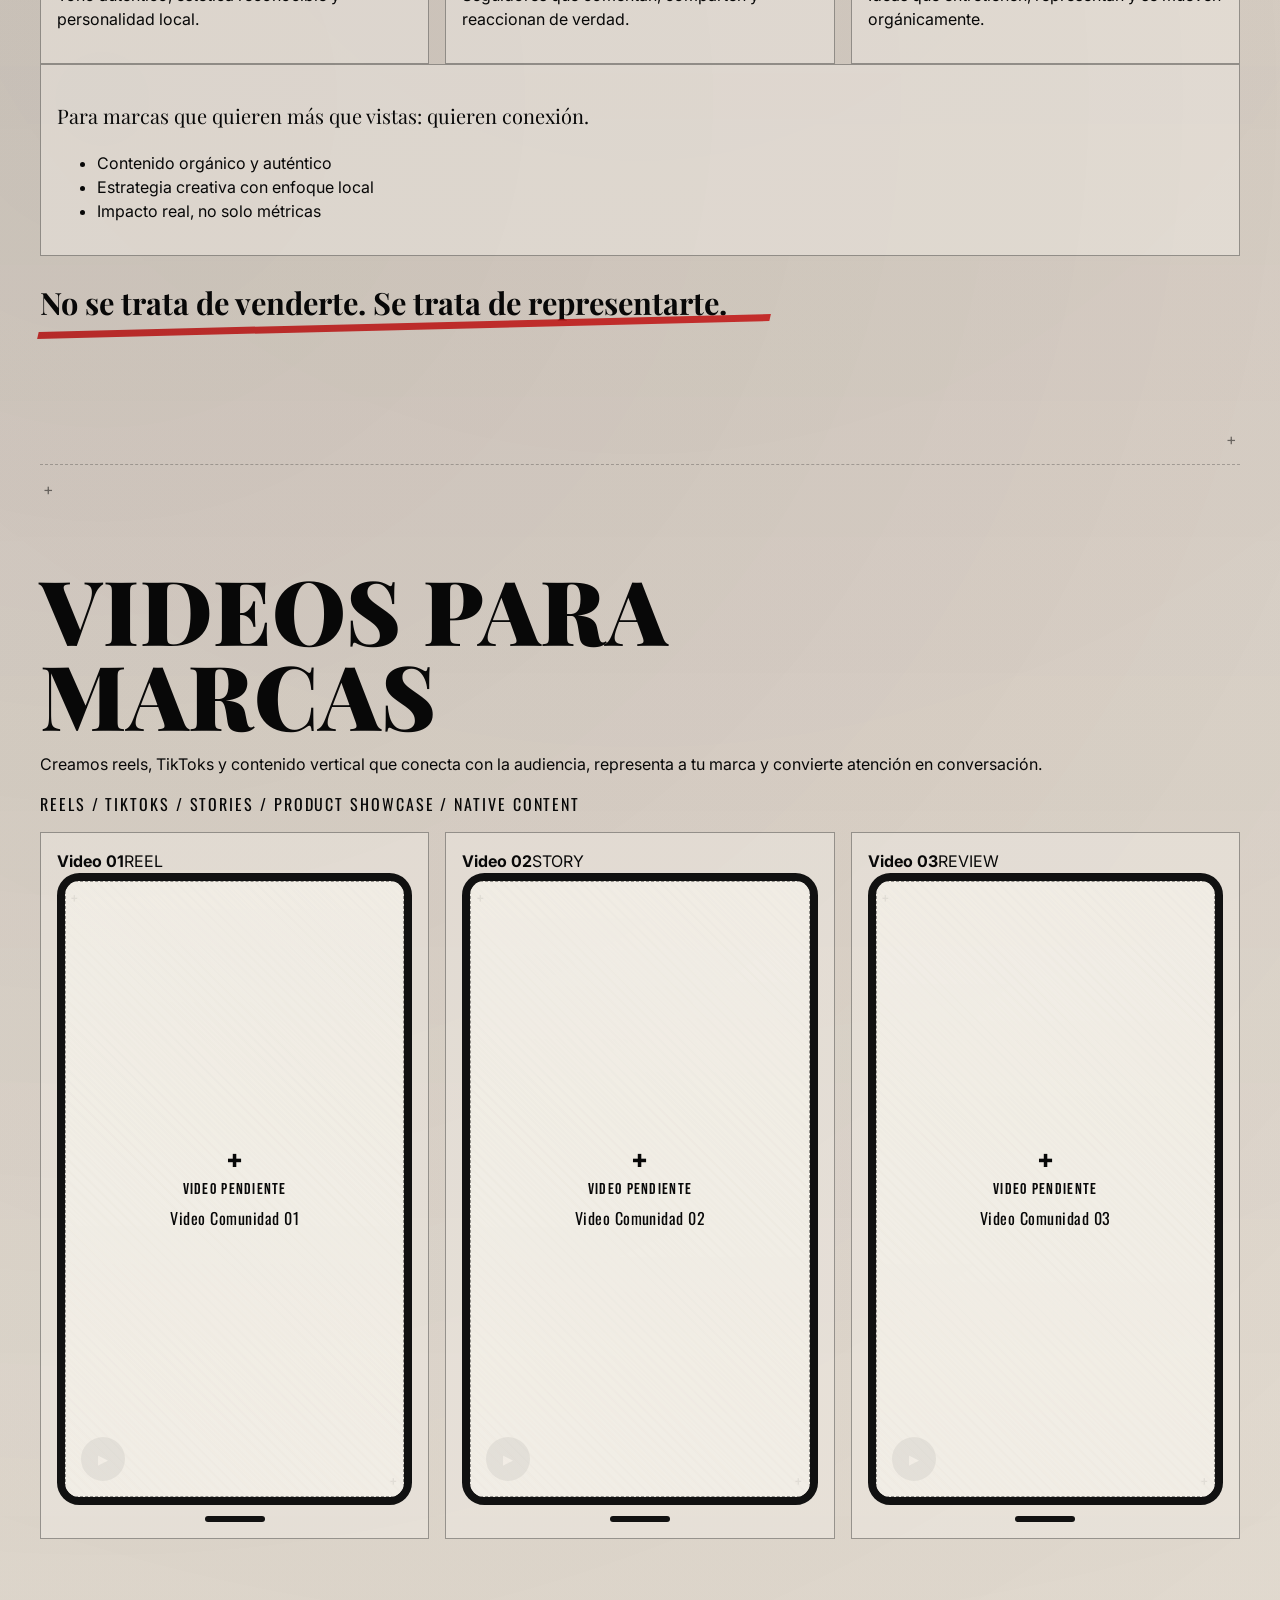
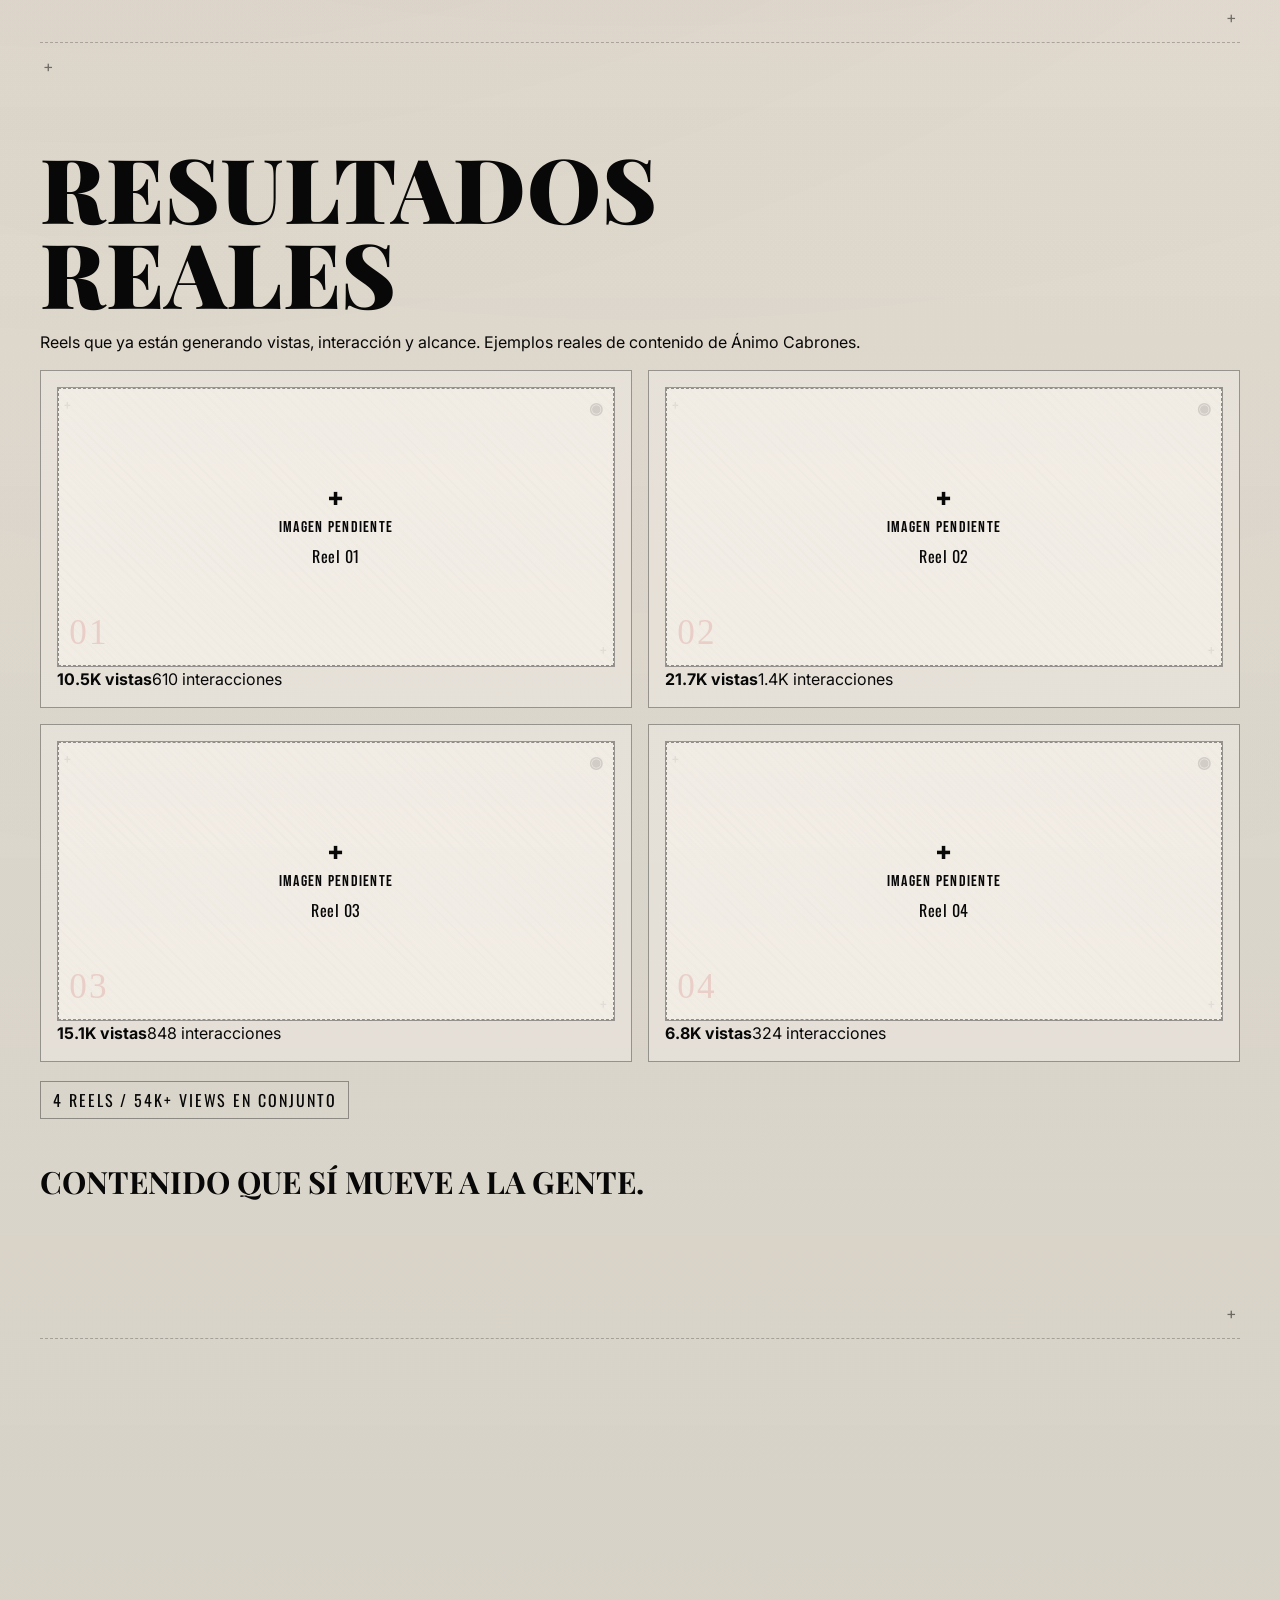
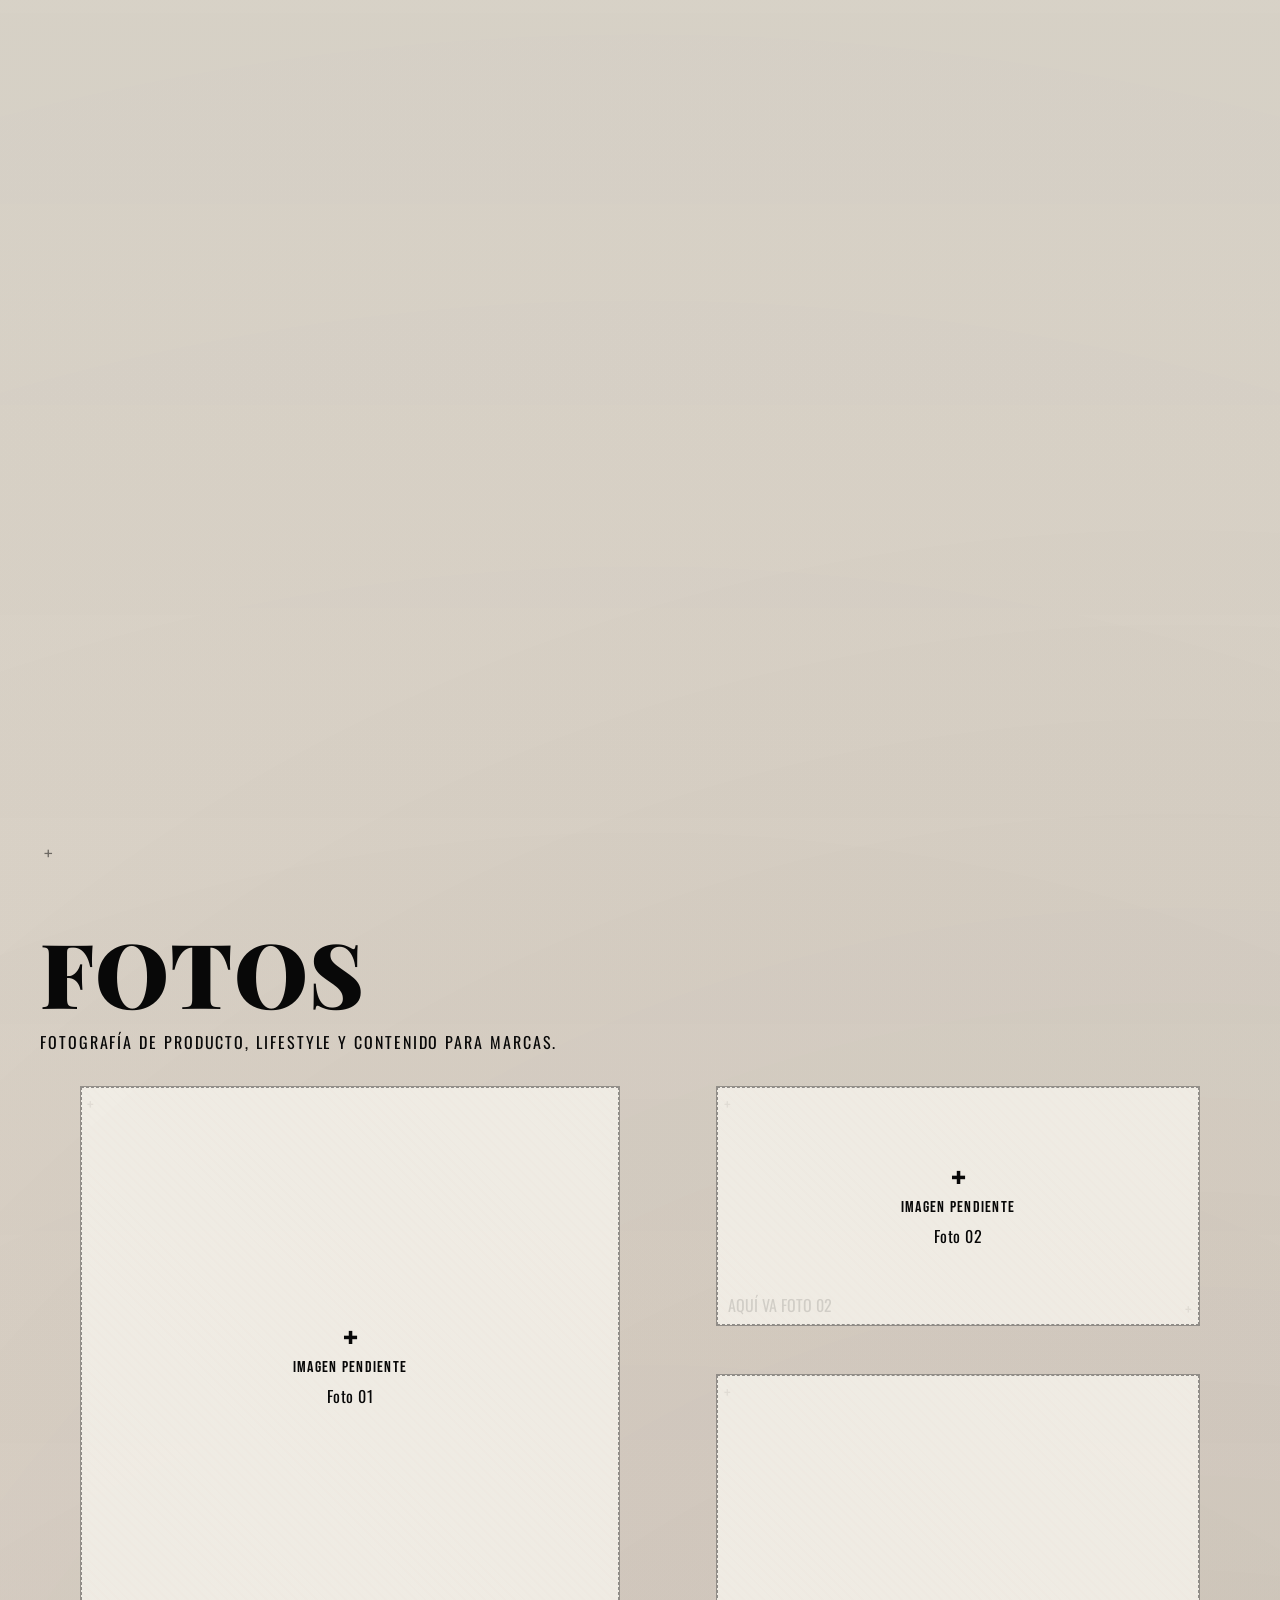
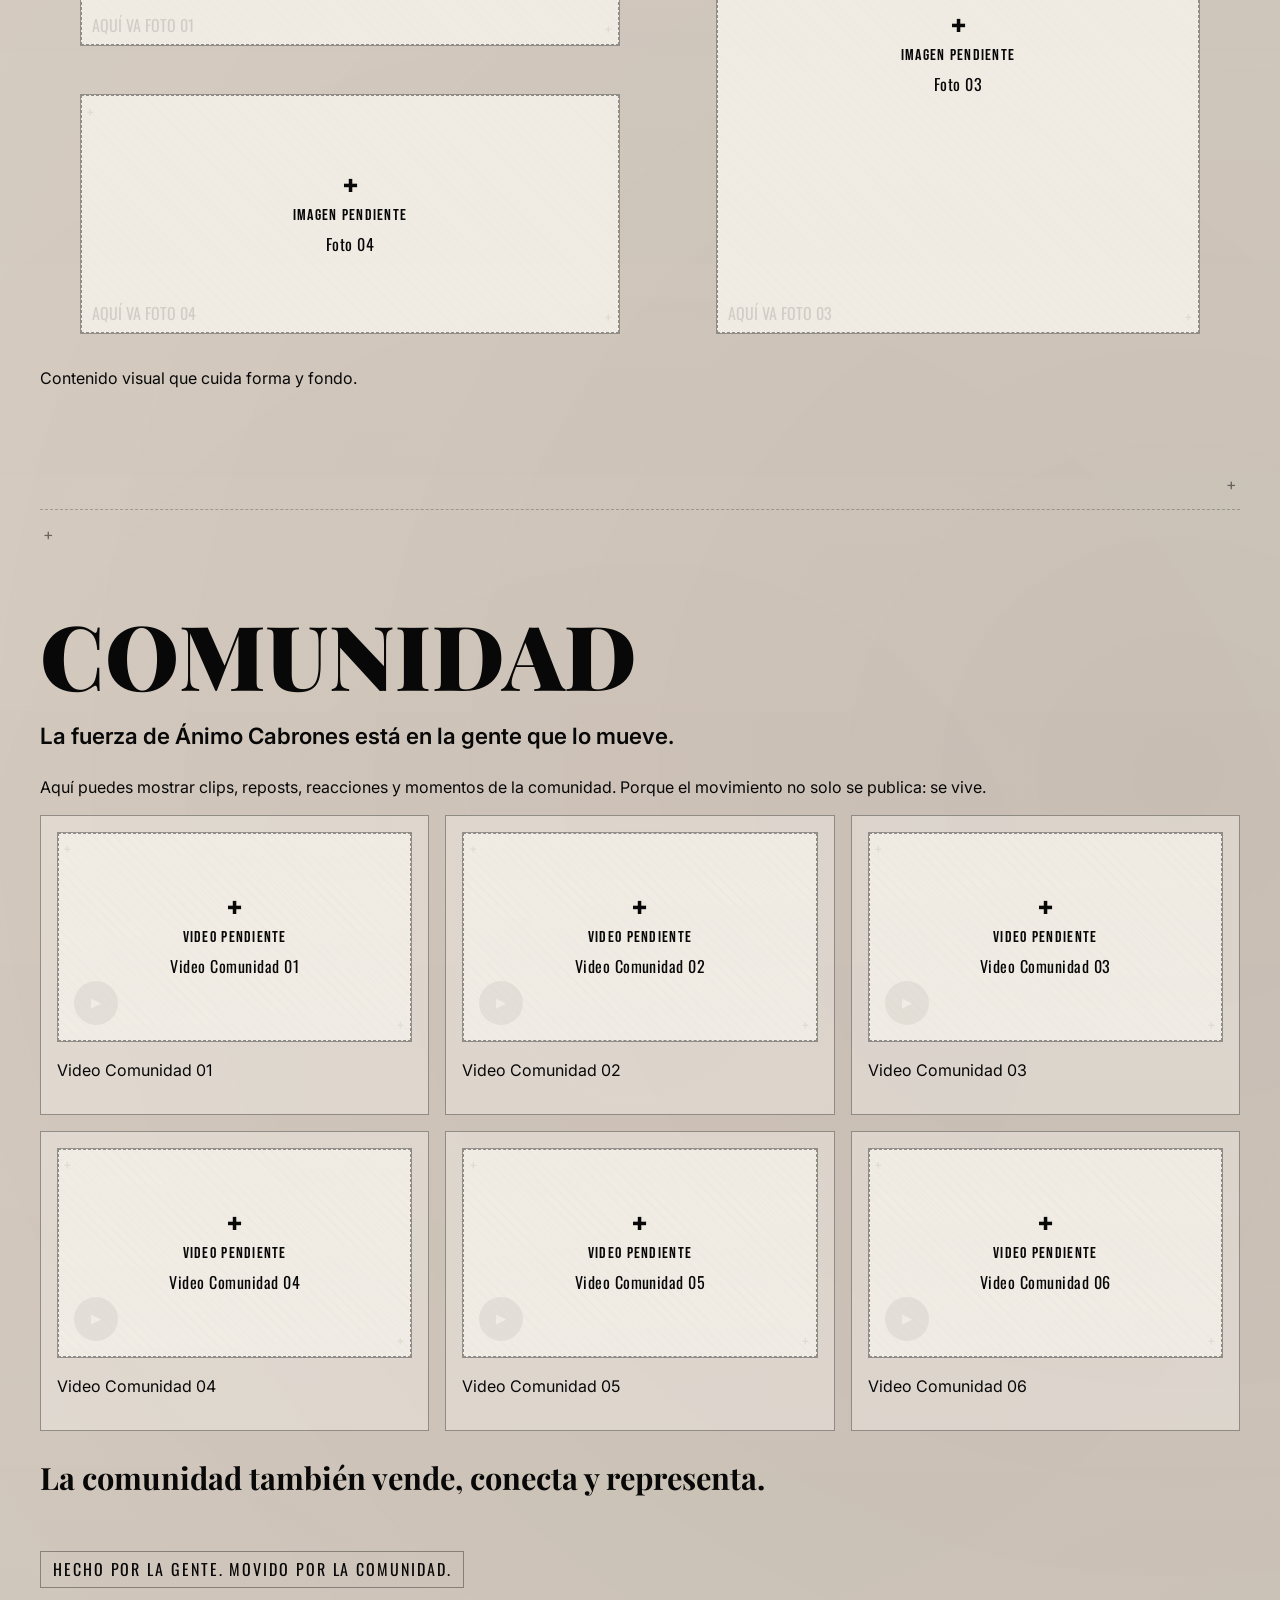
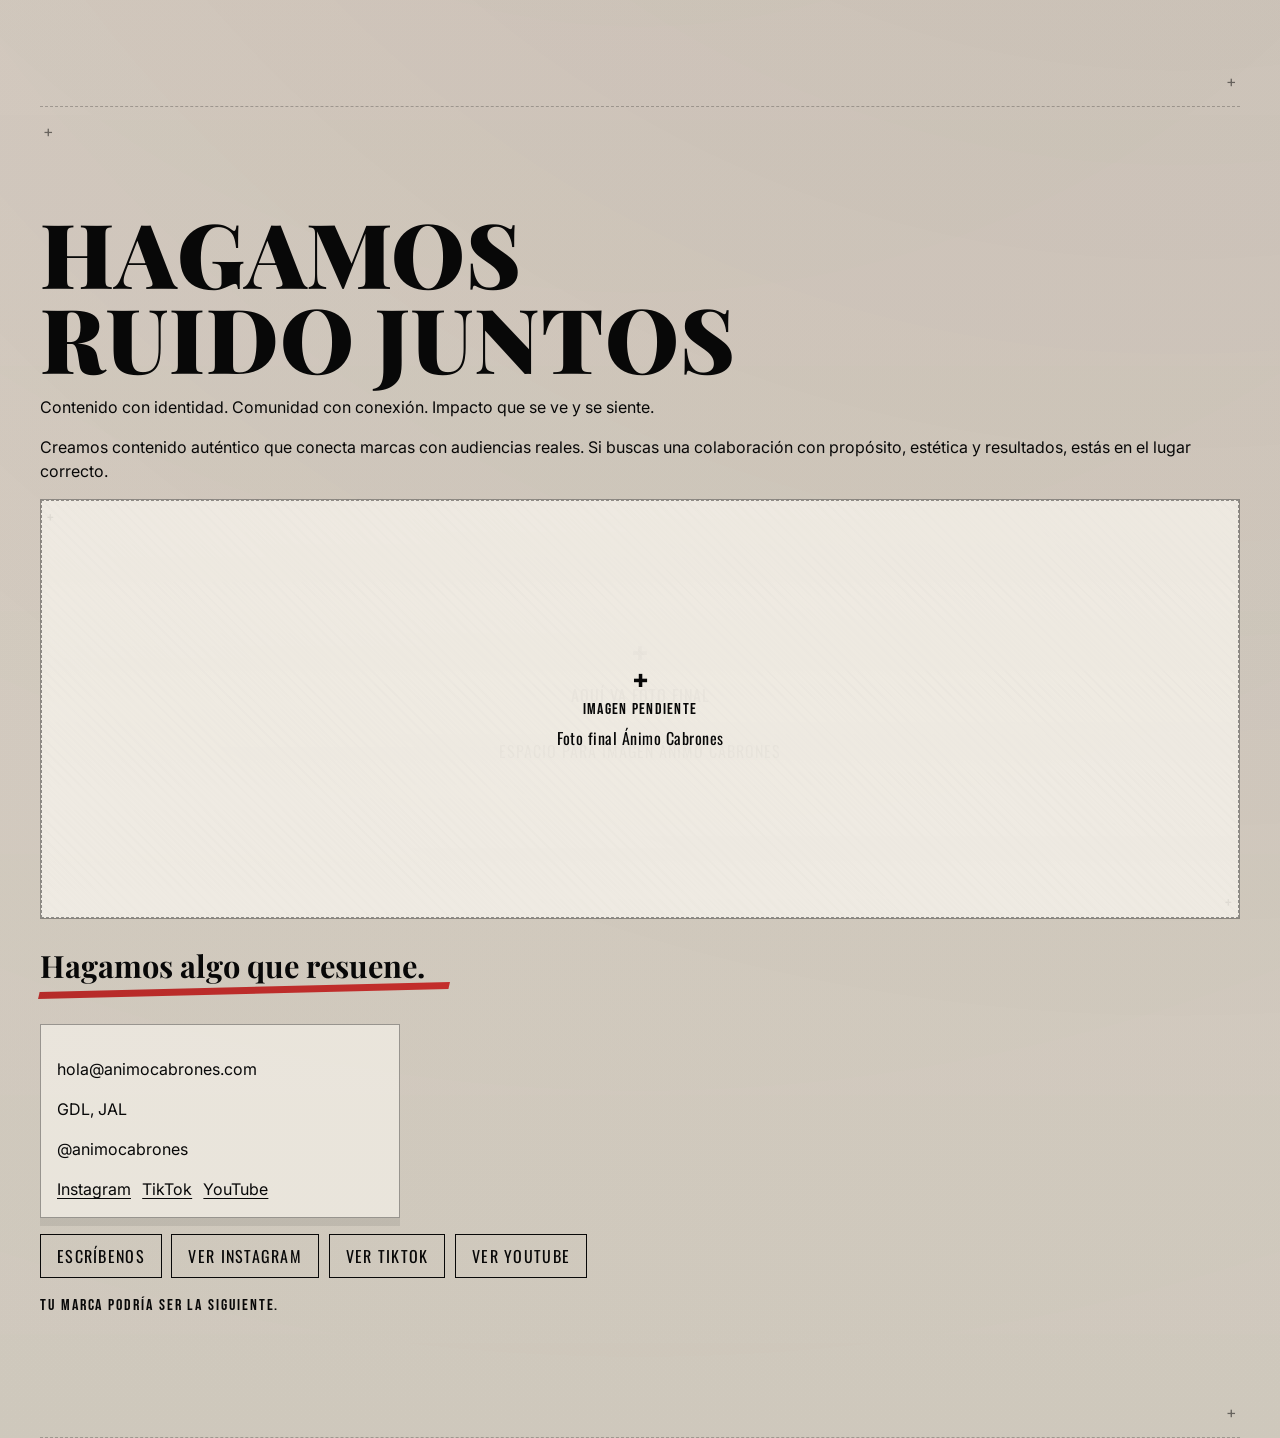
==== commit a9742f58: "refactor: v2 improve js architecture fallbacks accessibility and responsive polish Agent-Logs-Url: h" ====
--- a/index.html
+++ b/index.html
@@ -68,7 +68,13 @@
 
           <!-- REEMPLAZAR ROSTRO PRINCIPAL: assets/faces/rostro-principal.png -->
           <figure class="face face--main placeholder-frame">
-            <img data-config-image="faceMain" src="" alt="Rostro principal Ánimo Cabrones" />
+            <img
+              data-config-image="faceMain"
+              data-priority="high"
+              data-fallback-label="Rostro principal Ánimo Cabrones"
+              src=""
+              alt="Rostro principal Ánimo Cabrones"
+            />
           </figure>
           <svg class="crown crown--hero" viewBox="0 0 120 50" aria-hidden="true">
             <path d="M5 45 20 10 40 35 60 5 80 35 100 12 115 45" />
@@ -76,7 +82,13 @@
 
           <!-- REEMPLAZAR ROSTRO LENTES: assets/faces/rostro-lentes.png -->
           <figure class="face face--glasses placeholder-frame">
-            <img data-config-image="faceGlasses" src="" alt="Rostro con lentes Ánimo Cabrones" />
+            <img
+              data-config-image="faceGlasses"
+              data-priority="high"
+              data-fallback-label="Rostro con lentes Ánimo Cabrones"
+              src=""
+              alt="Rostro con lentes Ánimo Cabrones"
+            />
           </figure>
 
           <!-- REEMPLAZAR IMAGEN HERO PRINCIPAL: assets/hero/imagen-principal.jpg -->
@@ -86,16 +98,22 @@
               <p>AQUÍ VA IMAGEN PRINCIPAL</p>
               <p>PORTADA ÁNIMO CABRONES</p>
             </div>
-            <img data-config-image="heroMain" src="" alt="Portada principal Ánimo Cabrones" />
+            <img
+              data-config-image="heroMain"
+              data-priority="high"
+              data-fallback-label="Portada Ánimo Cabrones"
+              src=""
+              alt="Portada principal Ánimo Cabrones"
+            />
           </article>
 
           <aside class="contact-box">
             <p data-brand="email">hola@animocabrones.com</p>
             <p data-brand="location">GDL, JAL</p>
             <nav class="social-links" aria-label="Redes sociales">
-              <a id="instagram-link" href="#" target="_blank" rel="noopener noreferrer">Instagram</a>
-              <a id="tiktok-link" href="#" target="_blank" rel="noopener noreferrer">TikTok</a>
-              <a id="youtube-link" href="#" target="_blank" rel="noopener noreferrer">YouTube</a>
+              <a id="instagram-link" href="#" target="_blank" rel="noopener noreferrer" aria-label="Abrir Instagram de Ánimo Cabrones">Instagram</a>
+              <a id="tiktok-link" href="#" target="_blank" rel="noopener noreferrer" aria-label="Abrir TikTok de Ánimo Cabrones">TikTok</a>
+              <a id="youtube-link" href="#" target="_blank" rel="noopener noreferrer" aria-label="Abrir YouTube de Ánimo Cabrones">YouTube</a>
             </nav>
           </aside>
 
@@ -146,30 +164,30 @@
           <p class="tag-list">REELS / TIKTOKS / STORIES / PRODUCT SHOWCASE / NATIVE CONTENT</p>
 
           <div class="phones-grid stagger">
-            <article class="phone-mockup" data-modal-type="video" data-community-index="0">
+            <article class="phone-mockup" data-modal-type="video" data-community-index="0" data-a11y-label="Video 01 Reel">
               <header><strong>Video 01</strong><span>REEL</span></header>
               <!-- REEMPLAZAR CONTENIDO CELULAR 01: assets/community/community-01.mp4 o thumbnail -->
               <div class="placeholder-frame">
-                <img data-community-thumb="0" src="" alt="Video 01 reel" />
-                <button class="play-button" aria-label="Reproducir video 01">▶</button>
+                <img data-community-thumb="0" data-fallback-label="Video 01 Reel" src="" alt="Video 01 reel" />
+                <button type="button" class="play-button" aria-label="Reproducir video 01">▶</button>
               </div>
               <footer></footer>
             </article>
-            <article class="phone-mockup" data-modal-type="video" data-community-index="1">
+            <article class="phone-mockup" data-modal-type="video" data-community-index="1" data-a11y-label="Video 02 Story">
               <header><strong>Video 02</strong><span>STORY</span></header>
               <!-- REEMPLAZAR CONTENIDO CELULAR 02: assets/community/community-02.mp4 o thumbnail -->
               <div class="placeholder-frame">
-                <img data-community-thumb="1" src="" alt="Video 02 story" />
-                <button class="play-button" aria-label="Reproducir video 02">▶</button>
+                <img data-community-thumb="1" data-fallback-label="Video 02 Story" src="" alt="Video 02 story" />
+                <button type="button" class="play-button" aria-label="Reproducir video 02">▶</button>
               </div>
               <footer></footer>
             </article>
-            <article class="phone-mockup" data-modal-type="video" data-community-index="2">
+            <article class="phone-mockup" data-modal-type="video" data-community-index="2" data-a11y-label="Video 03 Review">
               <header><strong>Video 03</strong><span>REVIEW</span></header>
               <!-- REEMPLAZAR CONTENIDO CELULAR 03: assets/community/community-03.mp4 o thumbnail -->
               <div class="placeholder-frame">
-                <img data-community-thumb="2" src="" alt="Video 03 review" />
-                <button class="play-button" aria-label="Reproducir video 03">▶</button>
+                <img data-community-thumb="2" data-fallback-label="Video 03 Review" src="" alt="Video 03 review" />
+                <button type="button" class="play-button" aria-label="Reproducir video 03">▶</button>
               </div>
               <footer></footer>
             </article>
@@ -184,36 +202,36 @@
           </p>
           <div class="reels-grid stagger">
             <!-- REEMPLAZAR IMAGEN REEL 01: assets/reels/reel-01.jpg -->
-            <article class="reel-card" data-modal-type="reel" data-reel-index="0">
-              <div class="placeholder-frame">
-                <img data-reel-image="0" src="" alt="Reel 01" />
+            <article class="reel-card" data-modal-type="reel" data-reel-index="0" data-a11y-label="Reel 01">
+              <div class="placeholder-frame">
+                <img data-reel-image="0" data-fallback-label="Reel 01" src="" alt="Reel 01" />
                 <span class="reel-number">01</span>
                 <span class="reel-icon" aria-hidden="true">◉</span>
               </div>
               <footer><strong>10.5K views</strong><span>610 interacciones</span></footer>
             </article>
             <!-- REEMPLAZAR IMAGEN REEL 02: assets/reels/reel-02.jpg -->
-            <article class="reel-card" data-modal-type="reel" data-reel-index="1">
-              <div class="placeholder-frame">
-                <img data-reel-image="1" src="" alt="Reel 02" />
+            <article class="reel-card" data-modal-type="reel" data-reel-index="1" data-a11y-label="Reel 02">
+              <div class="placeholder-frame">
+                <img data-reel-image="1" data-fallback-label="Reel 02" src="" alt="Reel 02" />
                 <span class="reel-number">02</span>
                 <span class="reel-icon" aria-hidden="true">◉</span>
               </div>
               <footer><strong>21.7K views</strong><span>1.4K interacciones</span></footer>
             </article>
             <!-- REEMPLAZAR IMAGEN REEL 03: assets/reels/reel-03.jpg -->
-            <article class="reel-card" data-modal-type="reel" data-reel-index="2">
-              <div class="placeholder-frame">
-                <img data-reel-image="2" src="" alt="Reel 03" />
+            <article class="reel-card" data-modal-type="reel" data-reel-index="2" data-a11y-label="Reel 03">
+              <div class="placeholder-frame">
+                <img data-reel-image="2" data-fallback-label="Reel 03" src="" alt="Reel 03" />
                 <span class="reel-number">03</span>
                 <span class="reel-icon" aria-hidden="true">◉</span>
               </div>
               <footer><strong>15.1K views</strong><span>848 interacciones</span></footer>
             </article>
             <!-- REEMPLAZAR IMAGEN REEL 04: assets/reels/reel-04.jpg -->
-            <article class="reel-card" data-modal-type="reel" data-reel-index="3">
-              <div class="placeholder-frame">
-                <img data-reel-image="3" src="" alt="Reel 04" />
+            <article class="reel-card" data-modal-type="reel" data-reel-index="3" data-a11y-label="Reel 04">
+              <div class="placeholder-frame">
+                <img data-reel-image="3" data-fallback-label="Reel 04" src="" alt="Reel 04" />
                 <span class="reel-number">04</span>
                 <span class="reel-icon" aria-hidden="true">◉</span>
               </div>
@@ -244,7 +262,7 @@
                   <span class="placeholder-icon">✚</span>
                   <p>AQUÍ VA SCREENSHOT DE ESTADÍSTICAS</p>
                 </div>
-                <img src="assets/stats/stats-01.jpg" alt="Captura de estadísticas" />
+                <img data-stats-image src="" data-fallback-label="Captura de estadísticas" alt="Captura de estadísticas" />
               </div>
               <p>81.7% NO SEGUIDORES</p>
               <p>18.3% SEGUIDORES</p>
@@ -258,7 +276,7 @@
                   <span class="placeholder-icon">✚</span>
                   <p>AQUÍ VA IMAGEN DE REEL / COMUNIDAD</p>
                 </div>
-                <img data-community-thumb="0" src="" alt="Contenido de comunidad" />
+                <img data-community-thumb="0" data-fallback-label="Contenido de comunidad" src="" alt="Contenido de comunidad" />
               </div>
               <ul class="ig-stats">
                 <li>707 me gusta</li>
@@ -277,23 +295,23 @@
           <p class="section-subtitle">Fotografía de producto, lifestyle y contenido para marcas.</p>
           <div class="photos-grid stagger">
             <!-- REEMPLAZAR FOTO 01: assets/photos/foto-01.jpg -->
-            <figure class="placeholder-frame photo-card photo-card--a">
-              <img src="assets/photos/foto-01.jpg" alt="Foto 01 de portafolio" />
+            <figure class="placeholder-frame photo-card photo-card--a" data-a11y-label="Foto 01 de portafolio">
+              <img data-fallback-label="Foto 01" src="assets/photos/foto-01.jpg" alt="Foto 01 de portafolio" />
               <figcaption>AQUÍ VA FOTO 01</figcaption>
             </figure>
             <!-- REEMPLAZAR FOTO 02: assets/photos/foto-02.jpg -->
-            <figure class="placeholder-frame photo-card photo-card--b">
-              <img src="assets/photos/foto-02.jpg" alt="Foto 02 de portafolio" />
+            <figure class="placeholder-frame photo-card photo-card--b" data-a11y-label="Foto 02 de portafolio">
+              <img data-fallback-label="Foto 02" src="assets/photos/foto-02.jpg" alt="Foto 02 de portafolio" />
               <figcaption>AQUÍ VA FOTO 02</figcaption>
             </figure>
             <!-- REEMPLAZAR FOTO 03: assets/photos/foto-03.jpg -->
-            <figure class="placeholder-frame photo-card photo-card--c">
-              <img src="assets/photos/foto-03.jpg" alt="Foto 03 de portafolio" />
+            <figure class="placeholder-frame photo-card photo-card--c" data-a11y-label="Foto 03 de portafolio">
+              <img data-fallback-label="Foto 03" src="assets/photos/foto-03.jpg" alt="Foto 03 de portafolio" />
               <figcaption>AQUÍ VA FOTO 03</figcaption>
             </figure>
             <!-- REEMPLAZAR FOTO 04: assets/photos/foto-04.jpg -->
-            <figure class="placeholder-frame photo-card photo-card--d">
-              <img src="assets/photos/foto-04.jpg" alt="Foto 04 de portafolio" />
+            <figure class="placeholder-frame photo-card photo-card--d" data-a11y-label="Foto 04 de portafolio">
+              <img data-fallback-label="Foto 04" src="assets/photos/foto-04.jpg" alt="Foto 04 de portafolio" />
               <figcaption>AQUÍ VA FOTO 04</figcaption>
             </figure>
           </div>
@@ -308,51 +326,51 @@
             movimiento no solo se publica: se vive.
           </p>
           <div class="community-grid stagger">
-            <article class="community-card" data-modal-type="video" data-community-index="0">
+            <article class="community-card" data-modal-type="video" data-community-index="0" data-a11y-label="Video Comunidad 01">
               <!-- REEMPLAZAR VIDEO COMUNIDAD 01: assets/community/community-01.mp4 -->
               <div class="placeholder-frame">
-                <img data-community-thumb="0" src="" alt="Video Comunidad 01" />
-                <button class="play-button" aria-label="Abrir video comunidad 01">▶</button>
+                <img data-community-thumb="0" data-fallback-label="Video Comunidad 01" src="" alt="Video Comunidad 01" />
+                <button type="button" class="play-button" aria-label="Abrir video comunidad 01">▶</button>
               </div>
               <p>Video Comunidad 01</p>
             </article>
-            <article class="community-card" data-modal-type="video" data-community-index="1">
+            <article class="community-card" data-modal-type="video" data-community-index="1" data-a11y-label="Video Comunidad 02">
               <!-- REEMPLAZAR VIDEO COMUNIDAD 02: assets/community/community-02.mp4 -->
               <div class="placeholder-frame">
-                <img data-community-thumb="1" src="" alt="Video Comunidad 02" />
-                <button class="play-button" aria-label="Abrir video comunidad 02">▶</button>
+                <img data-community-thumb="1" data-fallback-label="Video Comunidad 02" src="" alt="Video Comunidad 02" />
+                <button type="button" class="play-button" aria-label="Abrir video comunidad 02">▶</button>
               </div>
               <p>Video Comunidad 02</p>
             </article>
-            <article class="community-card" data-modal-type="video" data-community-index="2">
+            <article class="community-card" data-modal-type="video" data-community-index="2" data-a11y-label="Video Comunidad 03">
               <!-- REEMPLAZAR VIDEO COMUNIDAD 03: assets/community/community-03.mp4 -->
               <div class="placeholder-frame">
-                <img data-community-thumb="2" src="" alt="Video Comunidad 03" />
-                <button class="play-button" aria-label="Abrir video comunidad 03">▶</button>
+                <img data-community-thumb="2" data-fallback-label="Video Comunidad 03" src="" alt="Video Comunidad 03" />
+                <button type="button" class="play-button" aria-label="Abrir video comunidad 03">▶</button>
               </div>
               <p>Video Comunidad 03</p>
             </article>
-            <article class="community-card" data-modal-type="video" data-community-index="3">
+            <article class="community-card" data-modal-type="video" data-community-index="3" data-a11y-label="Video Comunidad 04">
               <!-- REEMPLAZAR VIDEO COMUNIDAD 04: assets/community/community-04.mp4 -->
               <div class="placeholder-frame">
-                <img data-community-thumb="3" src="" alt="Video Comunidad 04" />
-                <button class="play-button" aria-label="Abrir video comunidad 04">▶</button>
+                <img data-community-thumb="3" data-fallback-label="Video Comunidad 04" src="" alt="Video Comunidad 04" />
+                <button type="button" class="play-button" aria-label="Abrir video comunidad 04">▶</button>
               </div>
               <p>Video Comunidad 04</p>
             </article>
-            <article class="community-card" data-modal-type="video" data-community-index="4">
+            <article class="community-card" data-modal-type="video" data-community-index="4" data-a11y-label="Video Comunidad 05">
               <!-- REEMPLAZAR VIDEO COMUNIDAD 05: assets/community/community-05.mp4 -->
               <div class="placeholder-frame">
-                <img data-community-thumb="4" src="" alt="Video Comunidad 05" />
-                <button class="play-button" aria-label="Abrir video comunidad 05">▶</button>
+                <img data-community-thumb="4" data-fallback-label="Video Comunidad 05" src="" alt="Video Comunidad 05" />
+                <button type="button" class="play-button" aria-label="Abrir video comunidad 05">▶</button>
               </div>
               <p>Video Comunidad 05</p>
             </article>
-            <article class="community-card" data-modal-type="video" data-community-index="5">
+            <article class="community-card" data-modal-type="video" data-community-index="5" data-a11y-label="Video Comunidad 06">
               <!-- REEMPLAZAR VIDEO COMUNIDAD 06: assets/community/community-06.mp4 -->
               <div class="placeholder-frame">
-                <img data-community-thumb="5" src="" alt="Video Comunidad 06" />
-                <button class="play-button" aria-label="Abrir video comunidad 06">▶</button>
+                <img data-community-thumb="5" data-fallback-label="Video Comunidad 06" src="" alt="Video Comunidad 06" />
+                <button type="button" class="play-button" aria-label="Abrir video comunidad 06">▶</button>
               </div>
               <p>Video Comunidad 06</p>
             </article>
@@ -375,7 +393,12 @@
               <p>AQUÍ VA FOTO FINAL</p>
               <p>ESPACIO PARA IMAGEN ÁNIMO CABRONES</p>
             </div>
-            <img data-config-image="finalPhoto" src="" alt="Foto final Ánimo Cabrones" />
+            <img
+              data-config-image="finalPhoto"
+              data-fallback-label="Foto final Ánimo Cabrones"
+              src=""
+              alt="Foto final Ánimo Cabrones"
+            />
           </article>
           <p class="closing-quote red-underline">Hagamos algo que resuene.</p>
 
@@ -384,17 +407,17 @@
             <p data-brand="location">GDL, JAL</p>
             <p data-brand="handle">@animocabrones</p>
             <nav class="social-links" aria-label="Enlaces finales a redes sociales">
-              <a href="#" id="instagram-link-2" target="_blank" rel="noopener noreferrer">Instagram</a>
-              <a href="#" id="tiktok-link-2" target="_blank" rel="noopener noreferrer">TikTok</a>
-              <a href="#" id="youtube-link-2" target="_blank" rel="noopener noreferrer">YouTube</a>
+              <a href="#" id="instagram-link-2" target="_blank" rel="noopener noreferrer" aria-label="Abrir Instagram de Ánimo Cabrones">Instagram</a>
+              <a href="#" id="tiktok-link-2" target="_blank" rel="noopener noreferrer" aria-label="Abrir TikTok de Ánimo Cabrones">TikTok</a>
+              <a href="#" id="youtube-link-2" target="_blank" rel="noopener noreferrer" aria-label="Abrir YouTube de Ánimo Cabrones">YouTube</a>
             </nav>
           </aside>
 
           <div class="cta-buttons">
             <a id="email-link" href="#" class="btn" aria-label="Enviar correo">Escríbenos</a>
-            <a id="instagram-btn" href="#" class="btn" target="_blank" rel="noopener noreferrer">Ver Instagram</a>
-            <a id="tiktok-btn" href="#" class="btn" target="_blank" rel="noopener noreferrer">Ver TikTok</a>
-            <a id="youtube-btn" href="#" class="btn" target="_blank" rel="noopener noreferrer">Ver YouTube</a>
+            <a id="instagram-btn" href="#" class="btn" target="_blank" rel="noopener noreferrer" aria-label="Abrir Instagram de Ánimo Cabrones">Ver Instagram</a>
+            <a id="tiktok-btn" href="#" class="btn" target="_blank" rel="noopener noreferrer" aria-label="Abrir TikTok de Ánimo Cabrones">Ver TikTok</a>
+            <a id="youtube-btn" href="#" class="btn" target="_blank" rel="noopener noreferrer" aria-label="Abrir YouTube de Ánimo Cabrones">Ver YouTube</a>
           </div>
 
           <p class="section-footer-line">TU MARCA PODRÍA SER LA SIGUIENTE.</p>
--- a/styles.css
+++ b/styles.css
@@ -60,12 +60,34 @@
   position: relative;
 }
 
+.grunge-bg {
+  background:
+    radial-gradient(circle at 8% 18%, rgba(0, 0, 0, 0.08), transparent 24%),
+    radial-gradient(circle at 92% 76%, rgba(0, 0, 0, 0.08), transparent 26%);
+}
+
+.page::before {
+  content: "";
+  position: absolute;
+  inset: 0;
+  pointer-events: none;
+  background:
+    linear-gradient(180deg, transparent 0%, rgba(0, 0, 0, 0.04) 18%, transparent 32%, rgba(0, 0, 0, 0.04) 52%, transparent 74%, rgba(0, 0, 0, 0.04) 100%),
+    radial-gradient(circle at 50% 14%, rgba(177, 15, 15, 0.04), transparent 36%),
+    radial-gradient(circle at 50% 78%, rgba(177, 15, 15, 0.04), transparent 36%);
+  z-index: -1;
+}
+
 .section {
   width: min(100% - 2rem, var(--max));
   margin: 0 auto;
   padding: clamp(4rem, 8vw, 7rem) 0;
   position: relative;
-  border-bottom: 1px solid var(--line);
+  border-bottom: 1px dashed rgba(0, 0, 0, 0.24);
+}
+
+.section + .section {
+  margin-top: -1px;
 }
 
 .section::before {
@@ -92,6 +114,8 @@
   line-height: 0.95;
   text-transform: uppercase;
   letter-spacing: 0.01em;
+  overflow-wrap: anywhere;
+  text-wrap: balance;
 }
 
 .section-subtitle,
@@ -162,6 +186,7 @@
       transparent 2px 8px
     );
   overflow: hidden;
+  isolation: isolate;
 }
 
 .placeholder-frame::before,
@@ -210,6 +235,7 @@
 
 img.is-missing {
   opacity: 0;
+  visibility: hidden;
 }
 
 .chain {
@@ -263,6 +289,7 @@
   z-index: 2;
   opacity: 0.45;
   pointer-events: none;
+  mix-blend-mode: multiply;
 }
 
 .spike--one {
@@ -337,6 +364,7 @@
   padding: 1rem;
   background: rgba(242, 238, 230, 0.75);
   max-width: 360px;
+  box-shadow: 0 0.5rem 0 rgba(0, 0, 0, 0.08);
 }
 
 .social-links {
@@ -376,6 +404,7 @@
   border: 1px solid var(--line);
   padding: 1rem;
   background: rgba(242, 238, 230, 0.45);
+  position: relative;
 }
 
 .feature-card h3,
@@ -398,6 +427,7 @@
 
 .phone-mockup .placeholder-frame {
   min-height: 420px;
+  aspect-ratio: 9 / 16;
   border: 8px solid #111;
   border-radius: 1.4rem;
 }
@@ -422,6 +452,11 @@
   cursor: pointer;
 }
 
+.play-button.is-disabled {
+  opacity: 0.52;
+  cursor: not-allowed;
+}
+
 .reels-grid {
   display: grid;
   grid-template-columns: repeat(2, minmax(0, 1fr));
@@ -567,6 +602,10 @@
   display: inline-block;
   border: 1px solid var(--ink);
   padding: 0.56rem 1rem;
+  min-height: 44px;
+  display: inline-flex;
+  align-items: center;
+  justify-content: center;
   text-transform: uppercase;
   letter-spacing: 0.08em;
   font-family: "Oswald", sans-serif;
@@ -623,6 +662,56 @@
   margin: 0.8rem 0 1rem;
 }
 
+.frame--missing .placeholder-content {
+  opacity: 0.2;
+}
+
+.asset-fallback {
+  position: absolute;
+  inset: 0;
+  z-index: 4;
+  display: grid;
+  place-content: center;
+  text-align: center;
+  gap: 0.25rem;
+  padding: 1rem;
+  background:
+    linear-gradient(0deg, rgba(242, 238, 230, 0.86), rgba(242, 238, 230, 0.86)),
+    repeating-linear-gradient(45deg, rgba(0, 0, 0, 0.05) 0 2px, transparent 2px 7px);
+  border: 1px dashed rgba(0, 0, 0, 0.4);
+}
+
+.asset-fallback__icon {
+  font-size: 1.1rem;
+}
+
+.asset-fallback__title {
+  margin: 0;
+  font-family: "Bebas Neue", sans-serif;
+  letter-spacing: 0.08em;
+}
+
+.asset-fallback__text {
+  margin: 0;
+  font-family: "Oswald", sans-serif;
+  letter-spacing: 0.03em;
+}
+
+.lightbox-fallback {
+  min-height: 260px;
+  border: 1px dashed rgba(0, 0, 0, 0.35);
+  display: grid;
+  place-content: center;
+  text-align: center;
+  font-family: "Oswald", sans-serif;
+  letter-spacing: 0.06em;
+  text-transform: uppercase;
+}
+
+.lightbox-fallback span {
+  font-size: 1.3rem;
+}
+
 .section-footer-line {
   font-family: "Bebas Neue", sans-serif;
   letter-spacing: 0.12em;
@@ -643,14 +732,13 @@
   opacity: 0;
   transform: translateY(20px);
   transition: opacity 0.65s ease, transform 0.65s ease;
-}
-
-.is-visible .stagger > *:nth-child(1) { transition-delay: 0.04s; opacity: 1; transform: none; }
-.is-visible .stagger > *:nth-child(2) { transition-delay: 0.12s; opacity: 1; transform: none; }
-.is-visible .stagger > *:nth-child(3) { transition-delay: 0.2s; opacity: 1; transform: none; }
-.is-visible .stagger > *:nth-child(4) { transition-delay: 0.28s; opacity: 1; transform: none; }
-.is-visible .stagger > *:nth-child(5) { transition-delay: 0.36s; opacity: 1; transform: none; }
-.is-visible .stagger > *:nth-child(6) { transition-delay: 0.44s; opacity: 1; transform: none; }
+  transition-delay: calc(var(--stagger-index, 0) * 0.08s);
+}
+
+.is-visible .stagger > * {
+  opacity: 1;
+  transform: none;
+}
 
 @keyframes sway {
   from { transform: translateY(-2px); }
@@ -670,8 +758,8 @@
 
   .face {
     position: relative;
-    width: 180px;
-    height: 200px;
+    width: 140px;
+    height: 160px;
     margin-bottom: 0.8rem;
   }
 
@@ -703,9 +791,13 @@
 }
 
 @media (max-width: 760px) {
+  html {
+    font-size: 15.5px;
+  }
+
   .section {
     width: min(100% - 1.3rem, var(--max));
-    padding: 3.4rem 0;
+    padding: 3rem 0;
   }
 
   .feature-grid,
@@ -720,12 +812,47 @@
 
   .chain--left,
   .chain--right {
-    opacity: 0.5;
-    width: 12px;
+    opacity: 0.24;
+    width: 8px;
   }
 
   .spike {
-    width: 34px;
-    opacity: 0.32;
-  }
-}
+    width: 28px;
+    opacity: 0.2;
+  }
+
+  .face {
+    width: 104px;
+    height: 118px;
+    opacity: 0.88;
+  }
+
+  .hero-feature {
+    min-height: 320px;
+  }
+
+  .phone-mockup .placeholder-frame {
+    min-height: 360px;
+  }
+
+  .cta-buttons .btn {
+    flex: 1 1 100%;
+  }
+}
+
+@media (prefers-reduced-motion: reduce) {
+  html {
+    scroll-behavior: auto;
+  }
+
+  .chain {
+    animation: none;
+  }
+
+  .reveal,
+  .stagger > * {
+    opacity: 1 !important;
+    transform: none !important;
+    transition: none !important;
+  }
+}
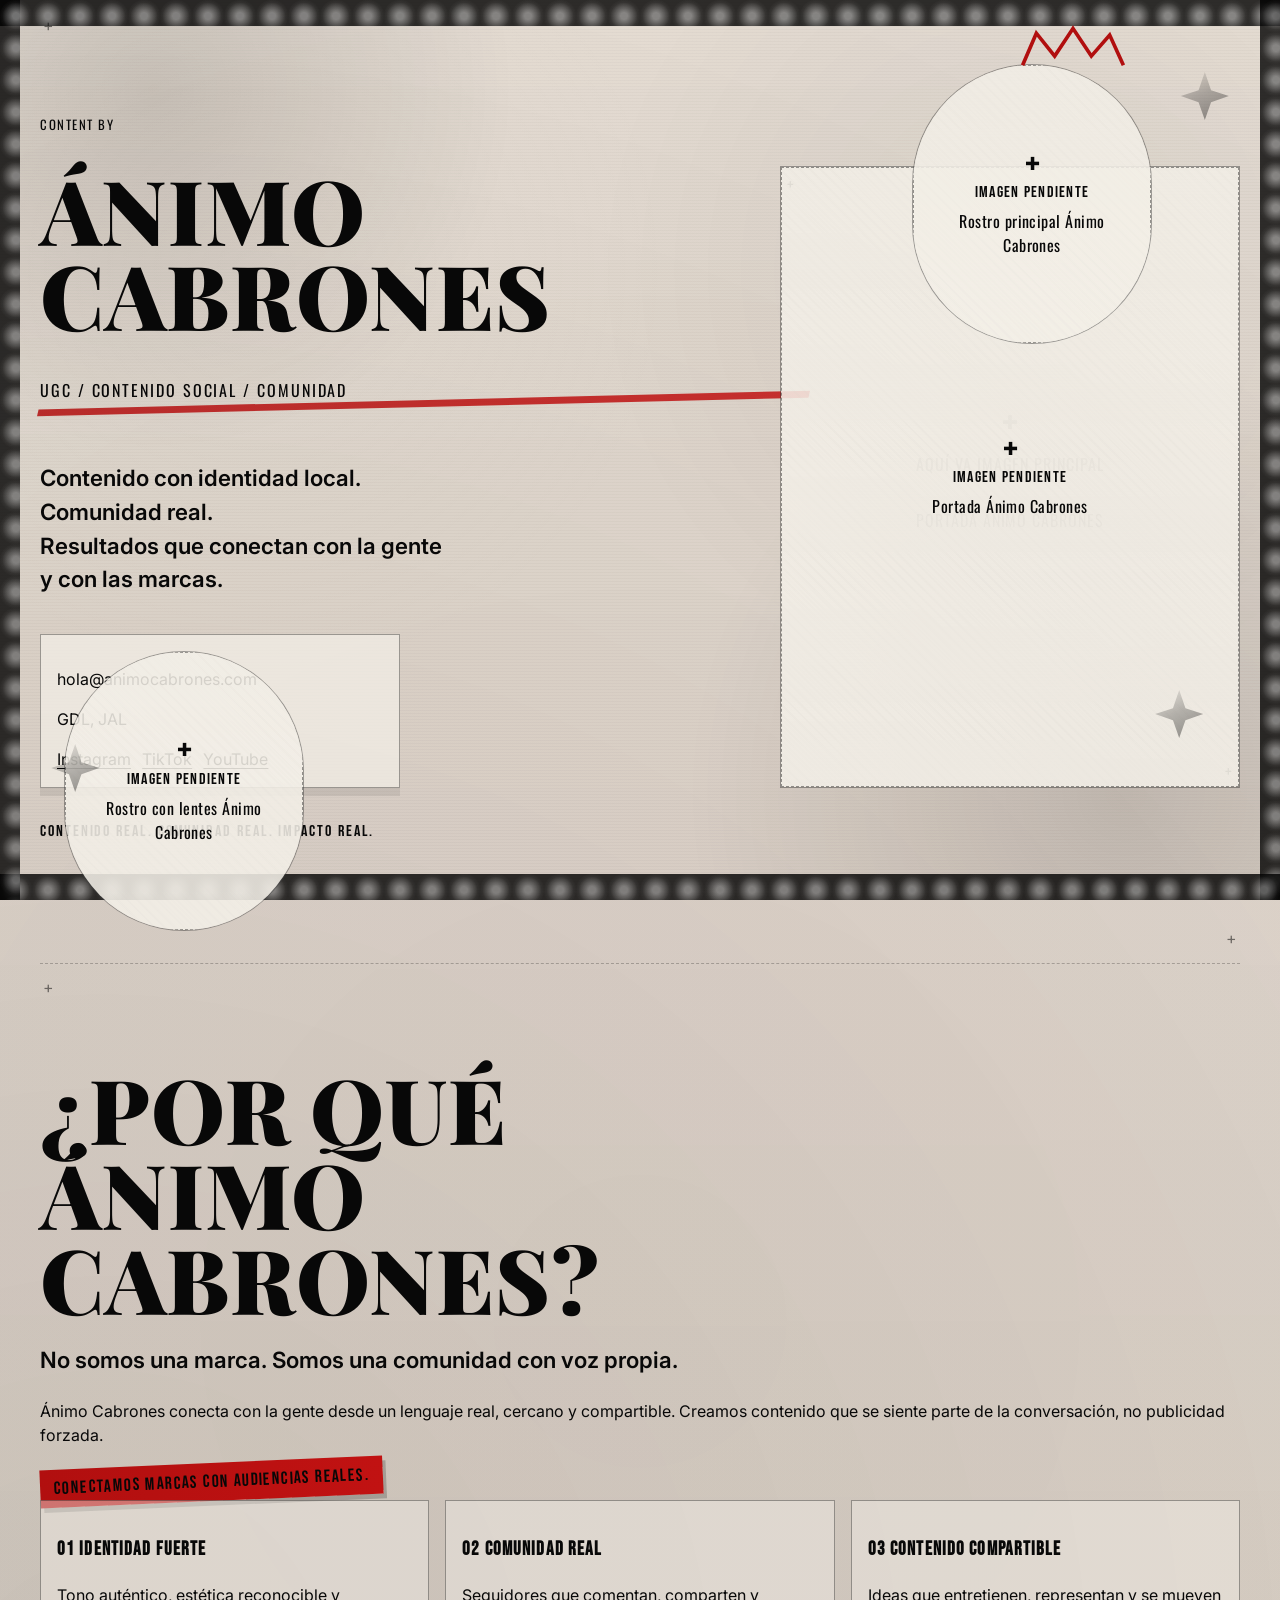
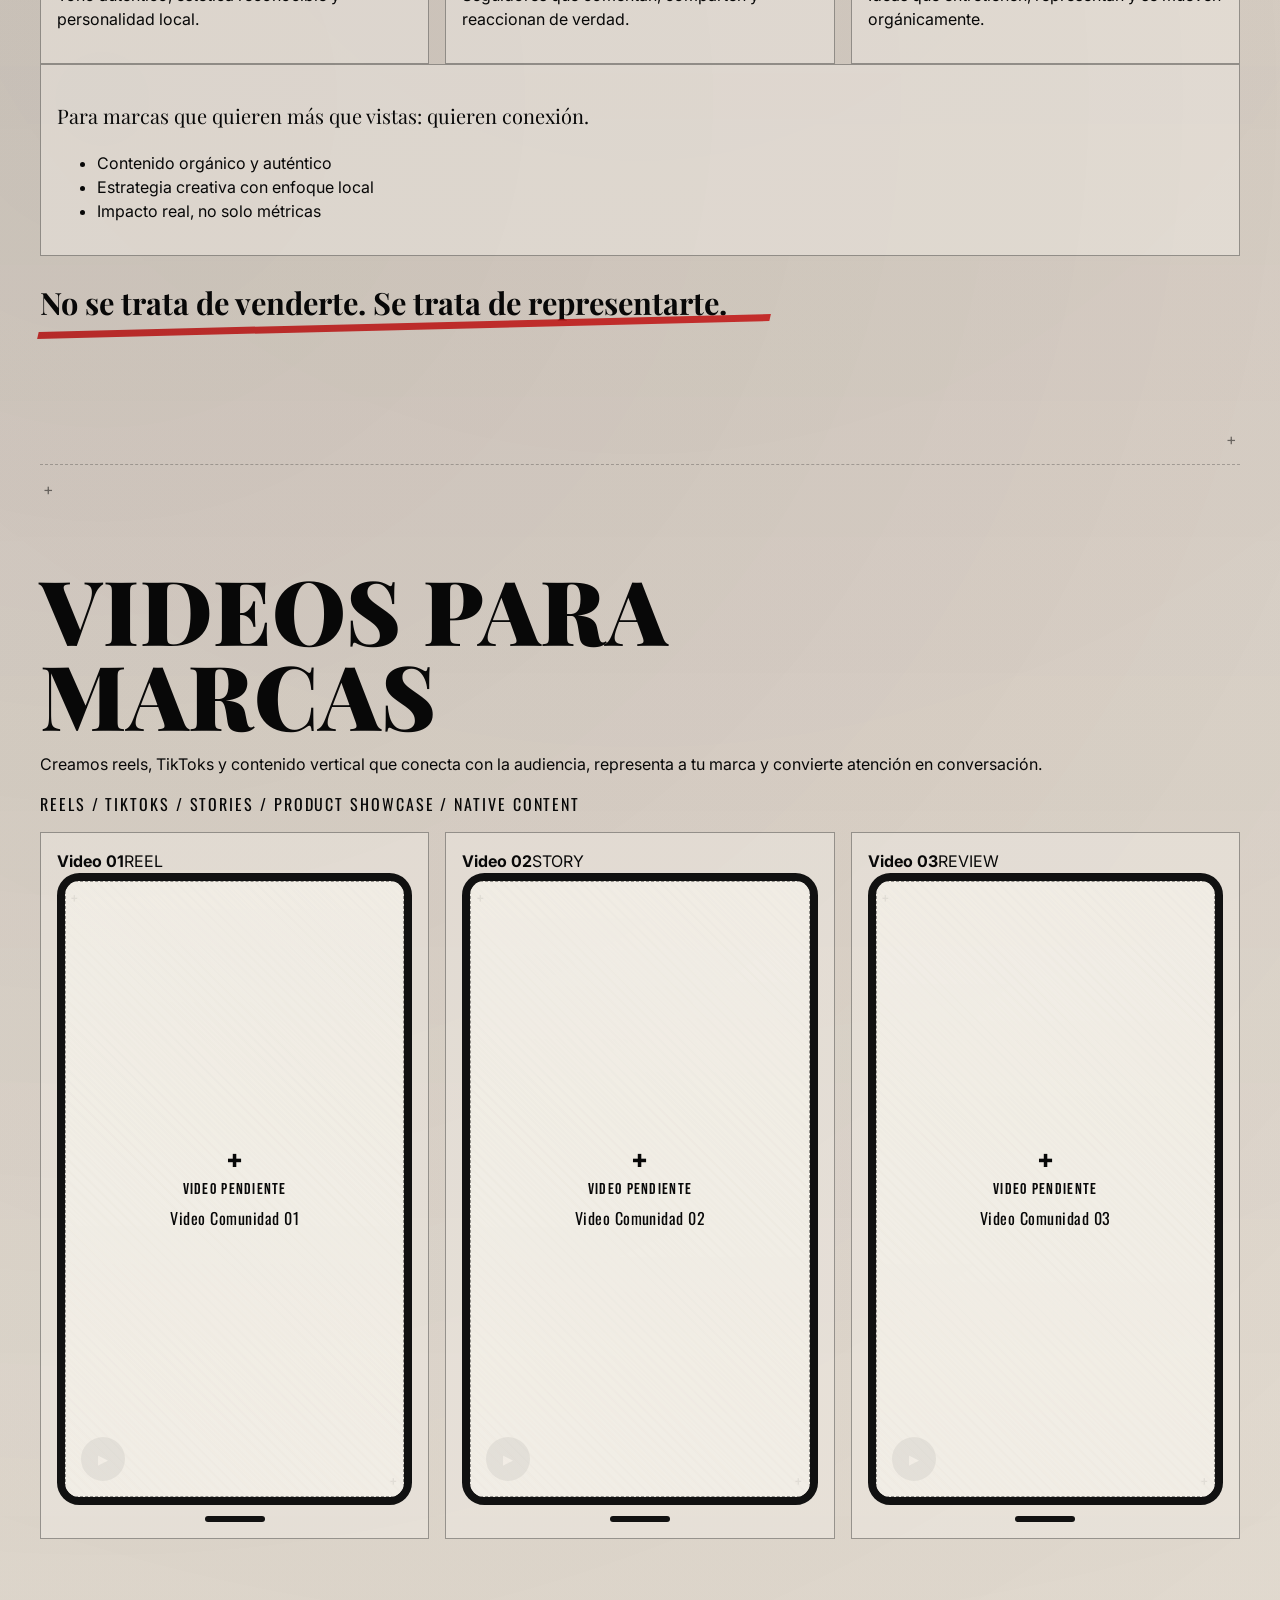
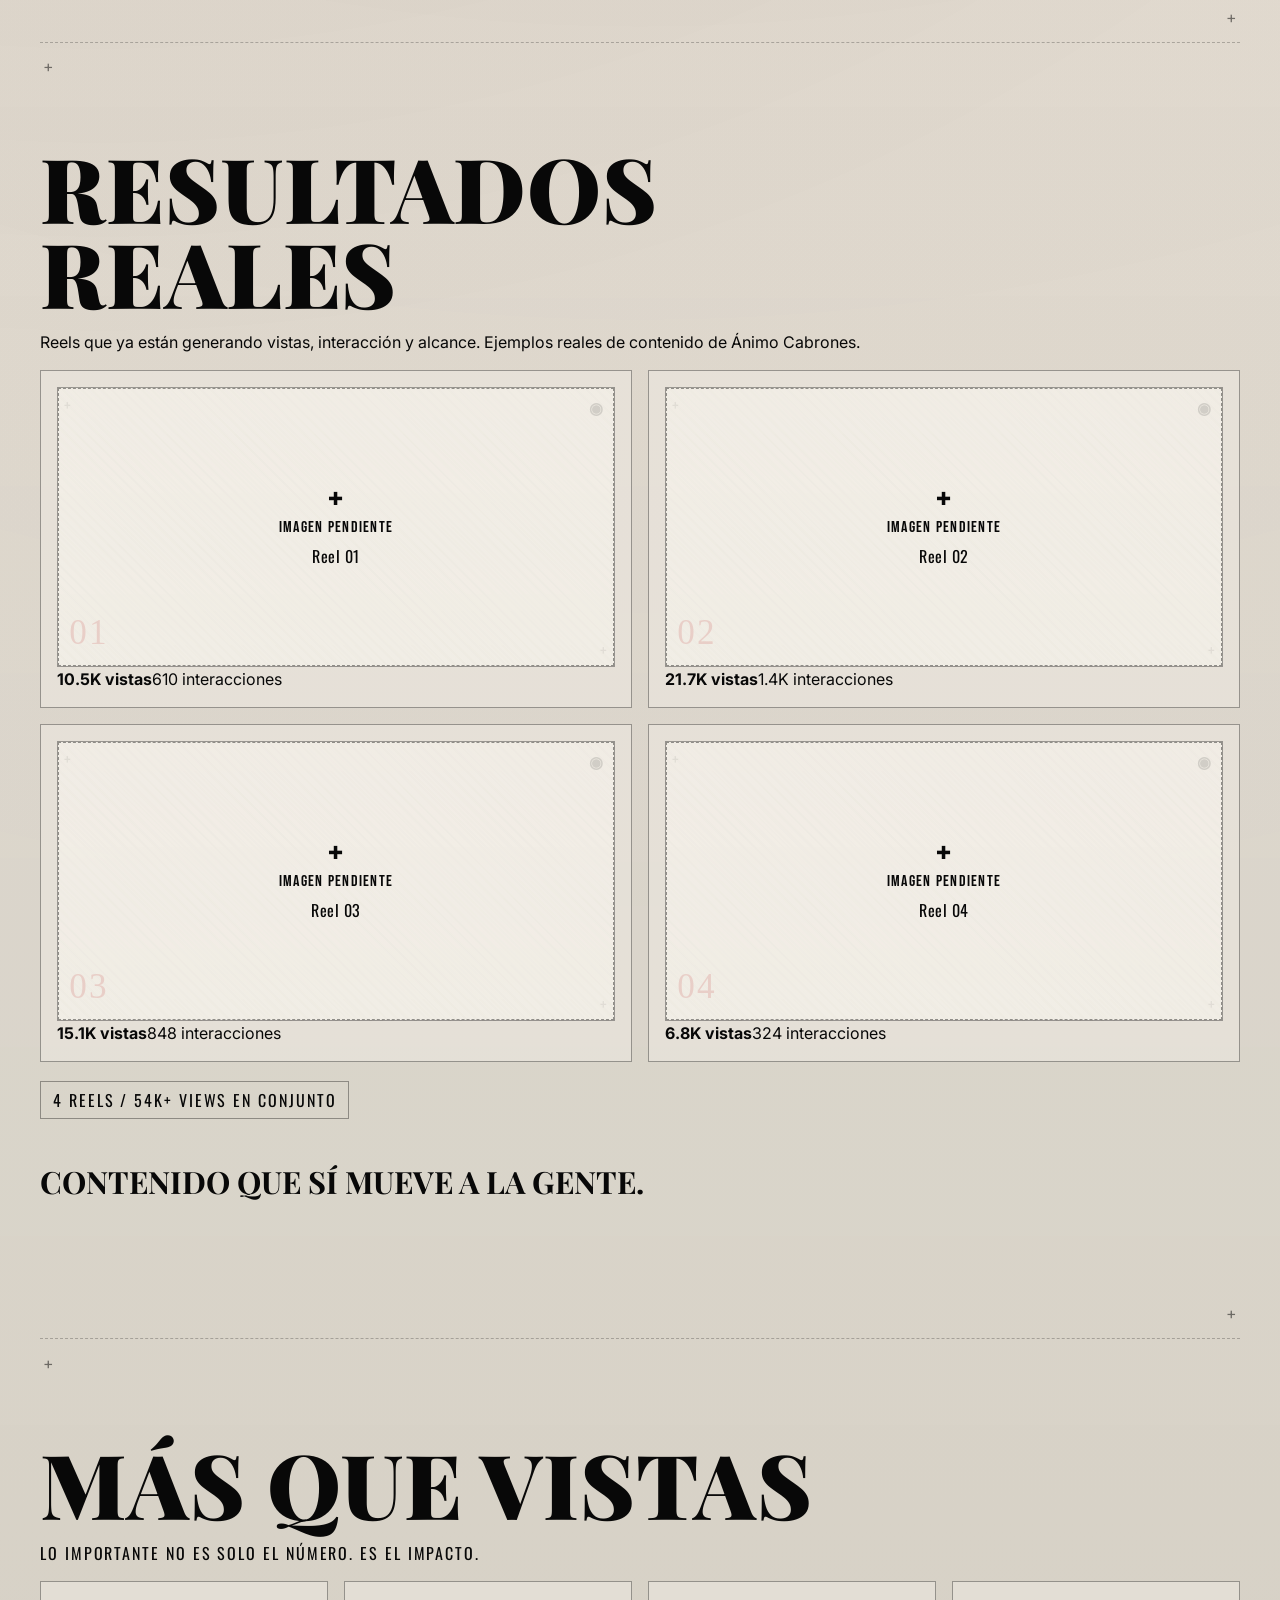
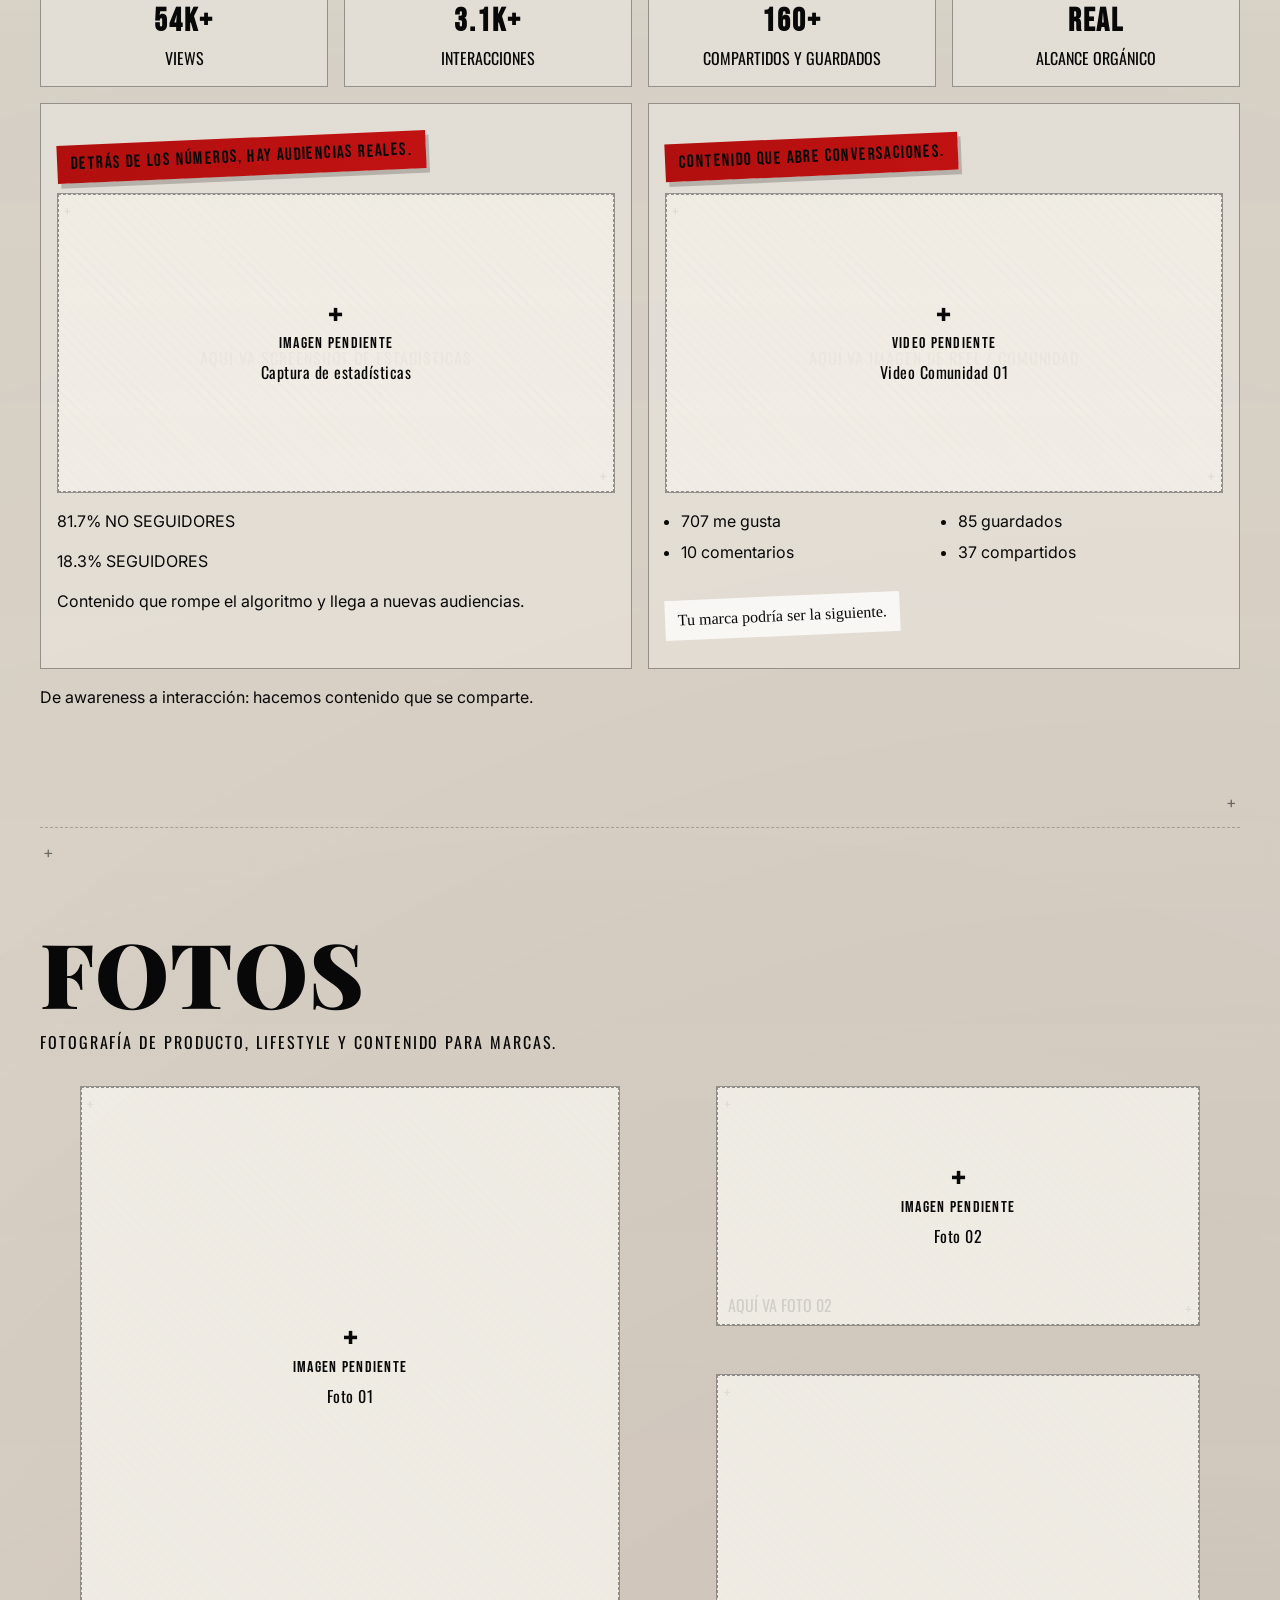
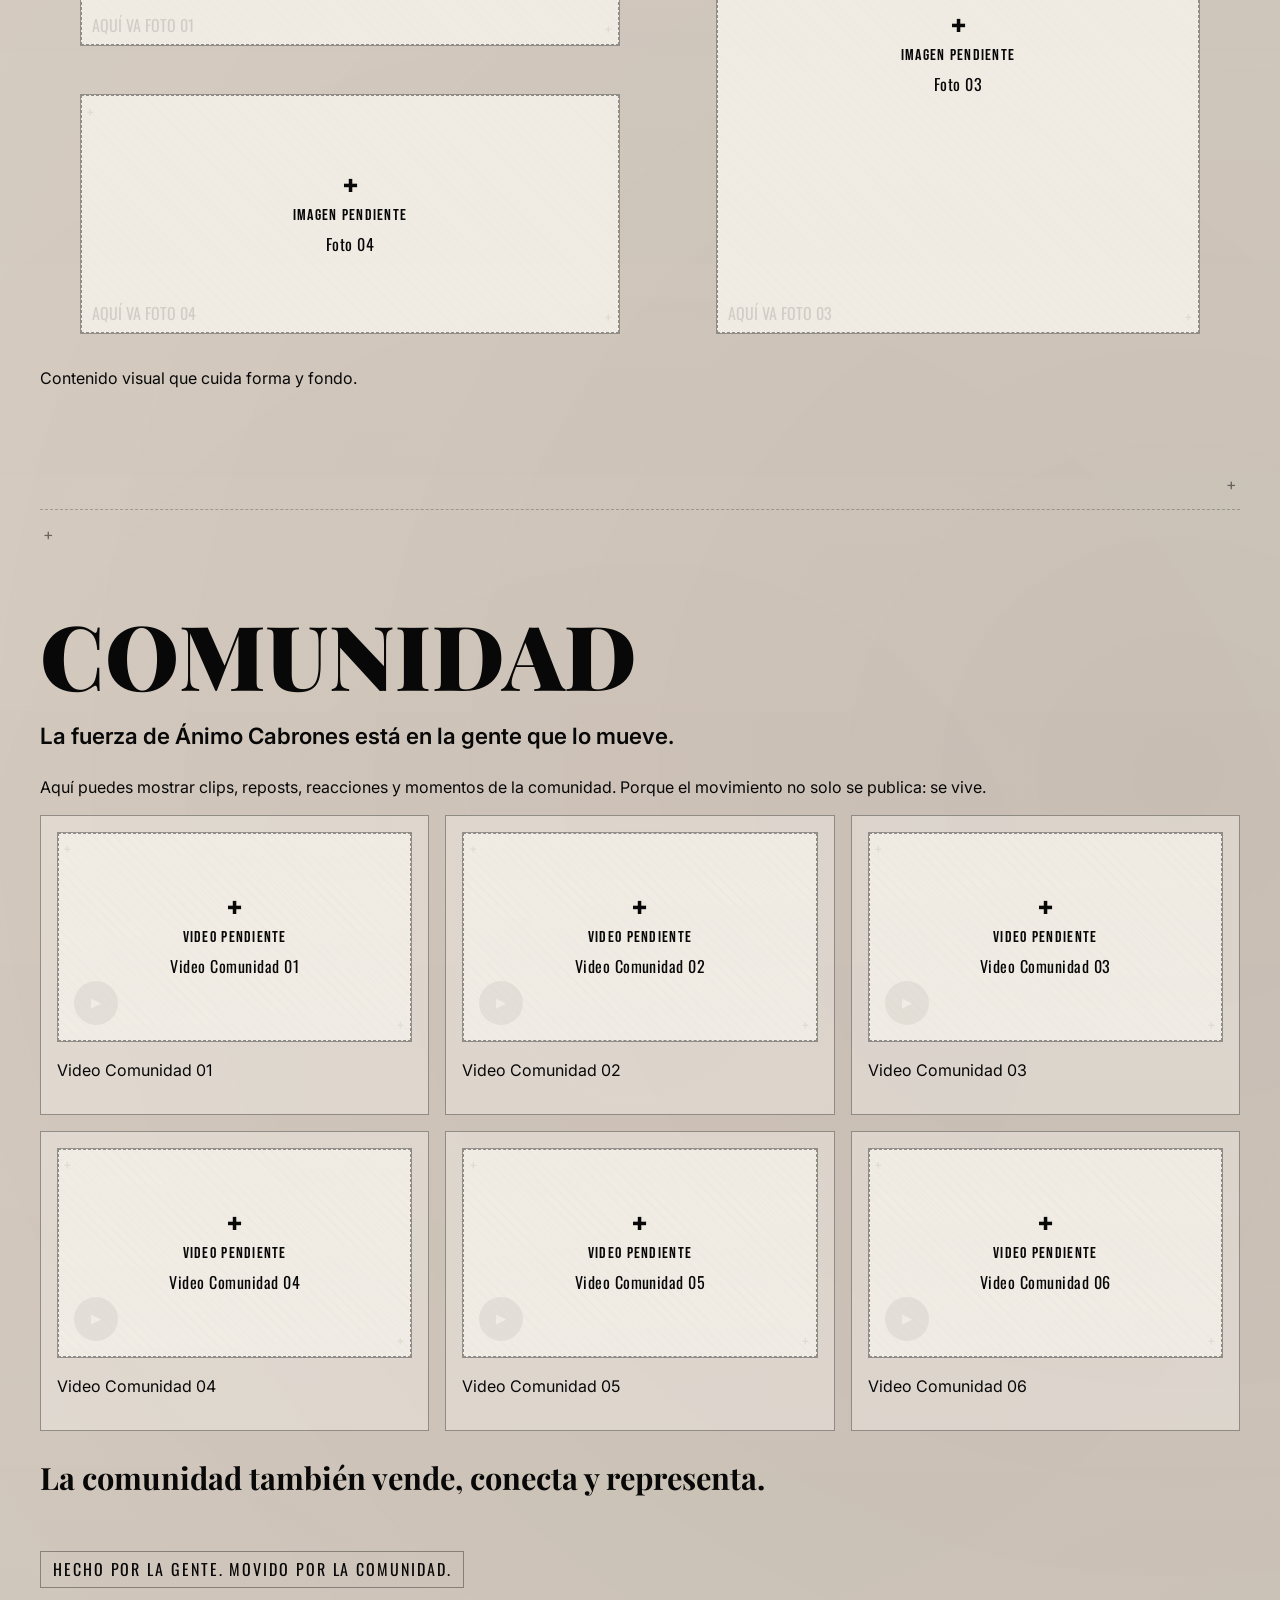
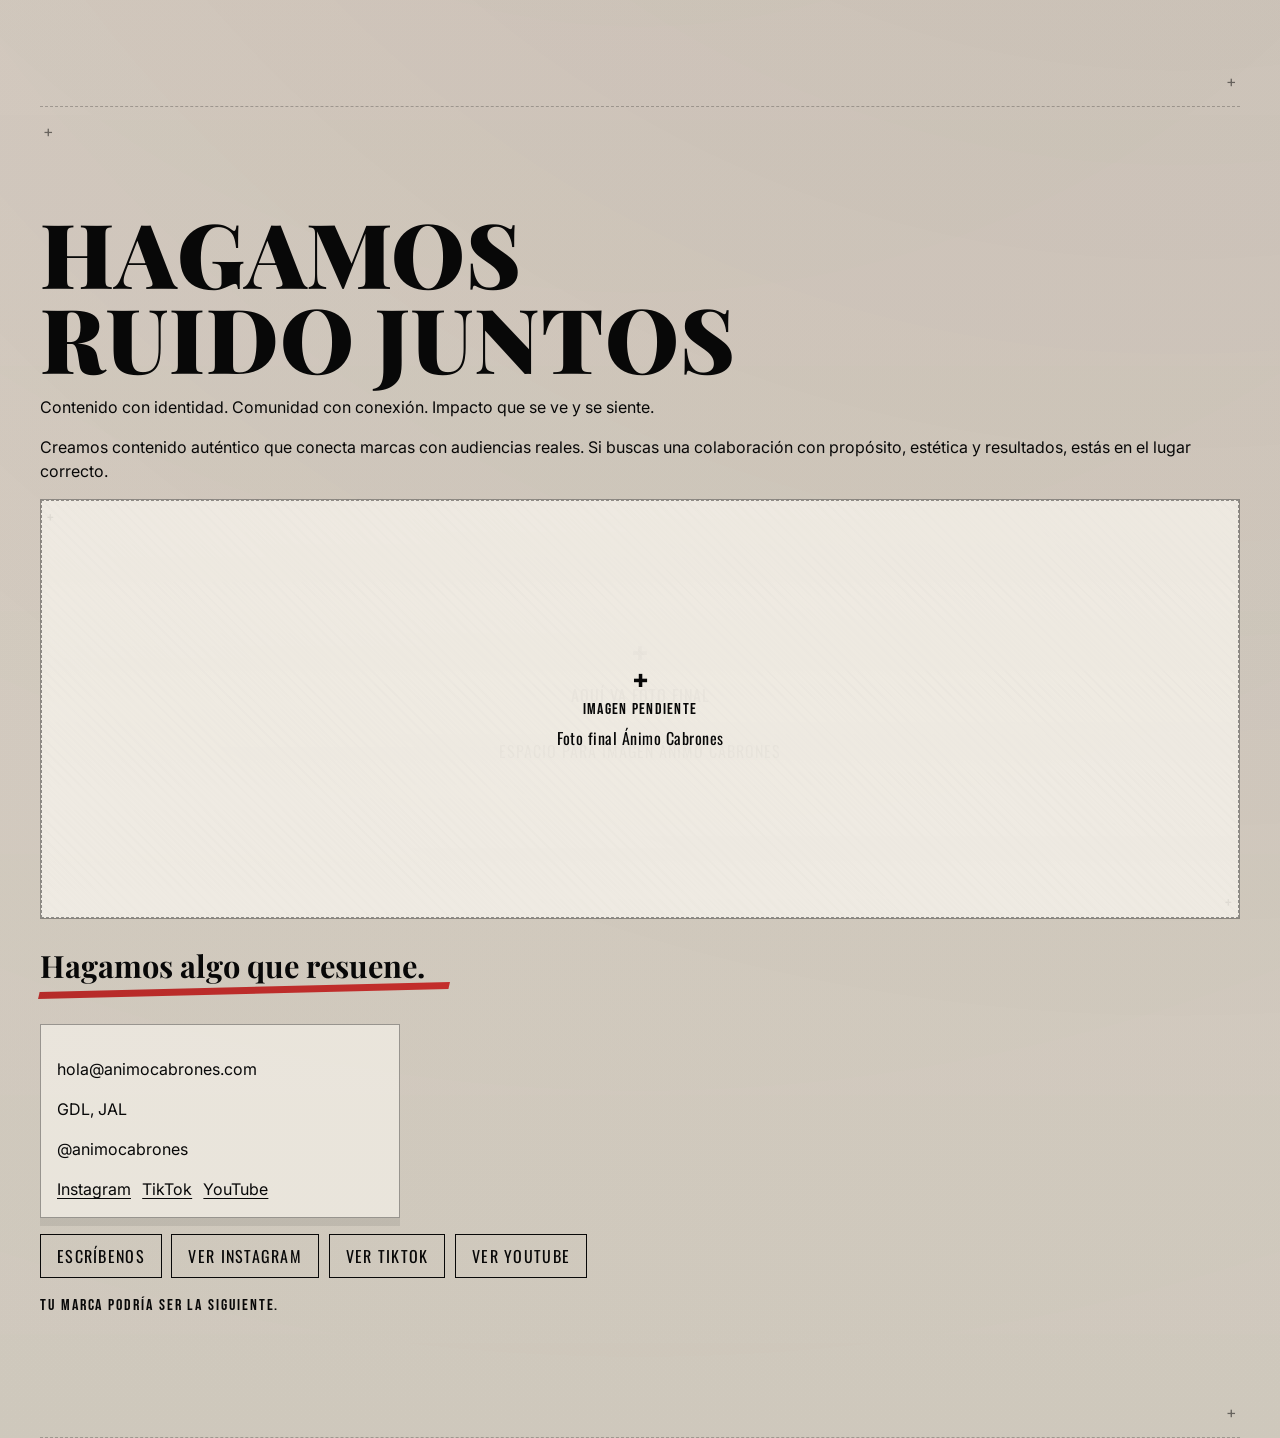
==== commit 07b097cb: "fix: polish v2 review feedback for button css and photo config loading Agent-Logs-Url: https://githu" ====
--- a/index.html
+++ b/index.html
@@ -296,22 +296,22 @@
           <div class="photos-grid stagger">
             <!-- REEMPLAZAR FOTO 01: assets/photos/foto-01.jpg -->
             <figure class="placeholder-frame photo-card photo-card--a" data-a11y-label="Foto 01 de portafolio">
-              <img data-fallback-label="Foto 01" src="assets/photos/foto-01.jpg" alt="Foto 01 de portafolio" />
+              <img data-fallback-label="Foto 01" src="" alt="Foto 01 de portafolio" />
               <figcaption>AQUÍ VA FOTO 01</figcaption>
             </figure>
             <!-- REEMPLAZAR FOTO 02: assets/photos/foto-02.jpg -->
             <figure class="placeholder-frame photo-card photo-card--b" data-a11y-label="Foto 02 de portafolio">
-              <img data-fallback-label="Foto 02" src="assets/photos/foto-02.jpg" alt="Foto 02 de portafolio" />
+              <img data-fallback-label="Foto 02" src="" alt="Foto 02 de portafolio" />
               <figcaption>AQUÍ VA FOTO 02</figcaption>
             </figure>
             <!-- REEMPLAZAR FOTO 03: assets/photos/foto-03.jpg -->
             <figure class="placeholder-frame photo-card photo-card--c" data-a11y-label="Foto 03 de portafolio">
-              <img data-fallback-label="Foto 03" src="assets/photos/foto-03.jpg" alt="Foto 03 de portafolio" />
+              <img data-fallback-label="Foto 03" src="" alt="Foto 03 de portafolio" />
               <figcaption>AQUÍ VA FOTO 03</figcaption>
             </figure>
             <!-- REEMPLAZAR FOTO 04: assets/photos/foto-04.jpg -->
             <figure class="placeholder-frame photo-card photo-card--d" data-a11y-label="Foto 04 de portafolio">
-              <img data-fallback-label="Foto 04" src="assets/photos/foto-04.jpg" alt="Foto 04 de portafolio" />
+              <img data-fallback-label="Foto 04" src="" alt="Foto 04 de portafolio" />
               <figcaption>AQUÍ VA FOTO 04</figcaption>
             </figure>
           </div>
--- a/styles.css
+++ b/styles.css
@@ -599,7 +599,6 @@
 }
 
 .btn {
-  display: inline-block;
   border: 1px solid var(--ink);
   padding: 0.56rem 1rem;
   min-height: 44px;
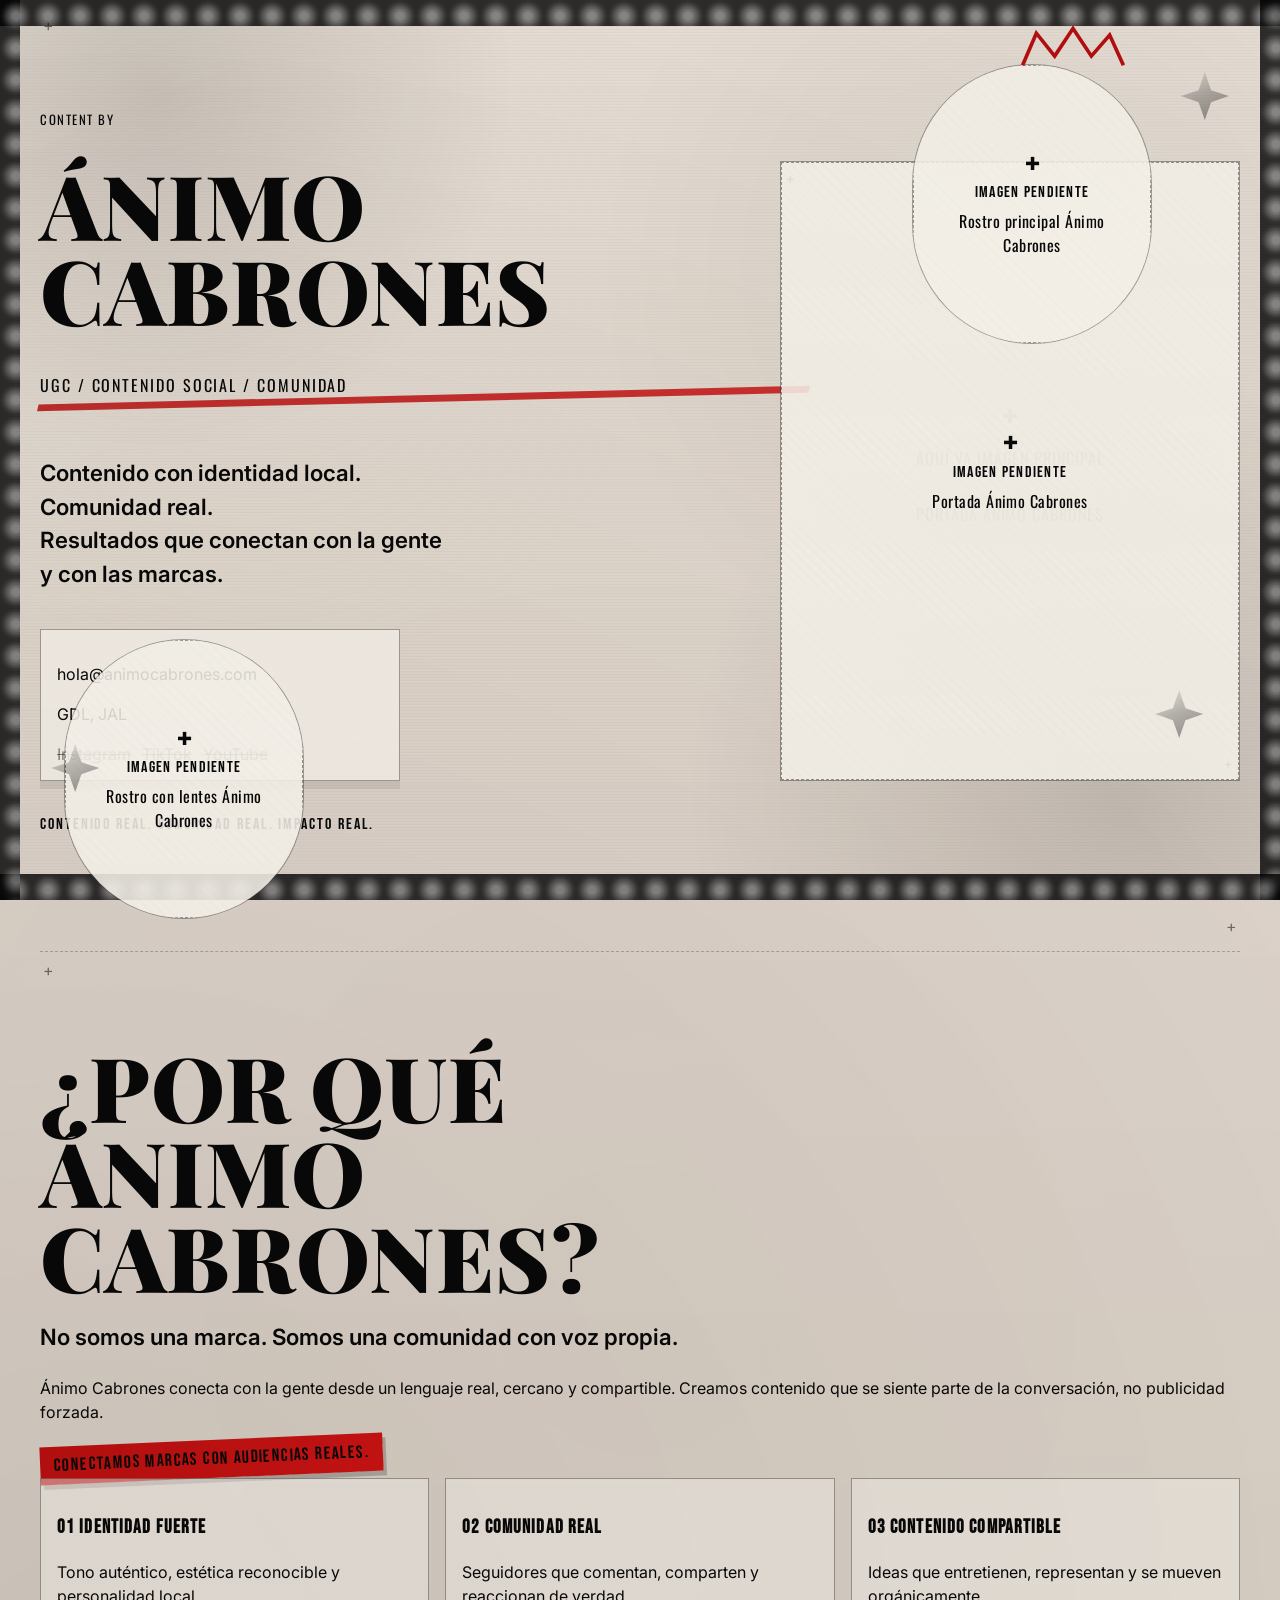
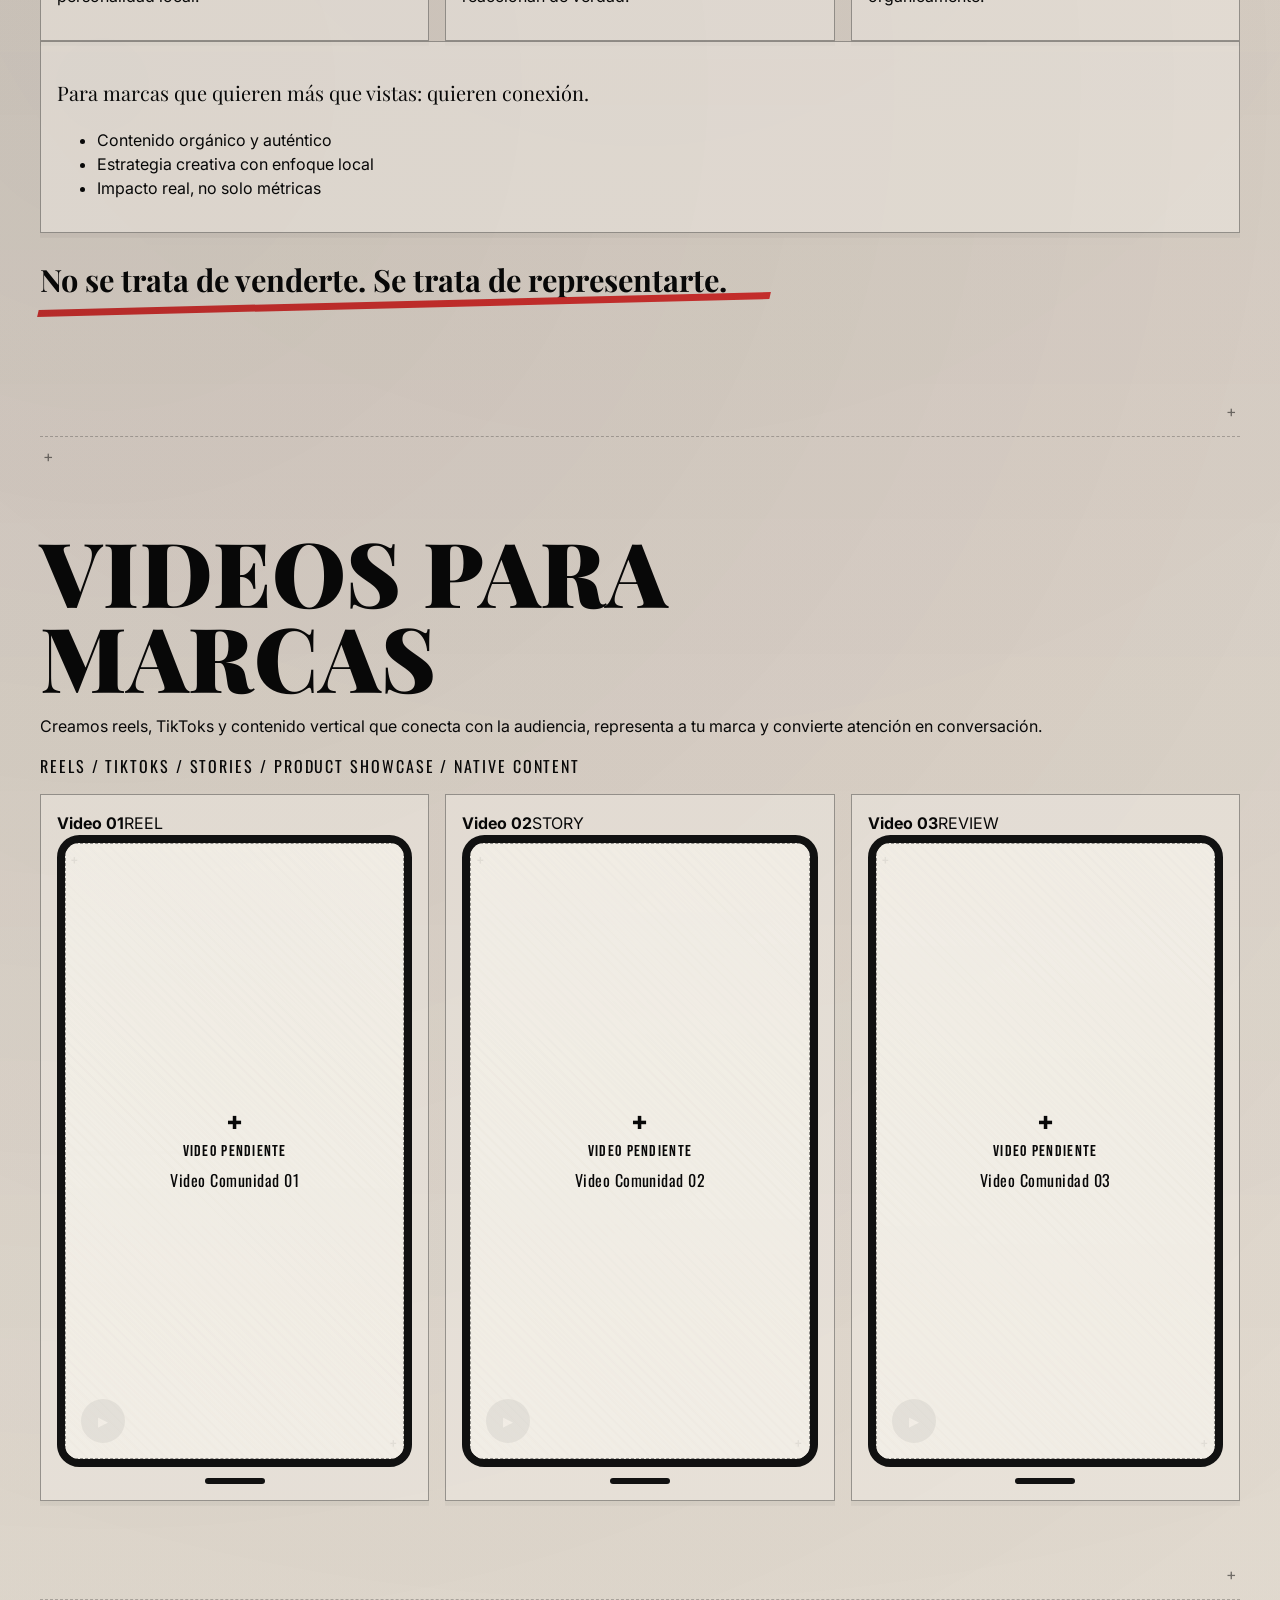
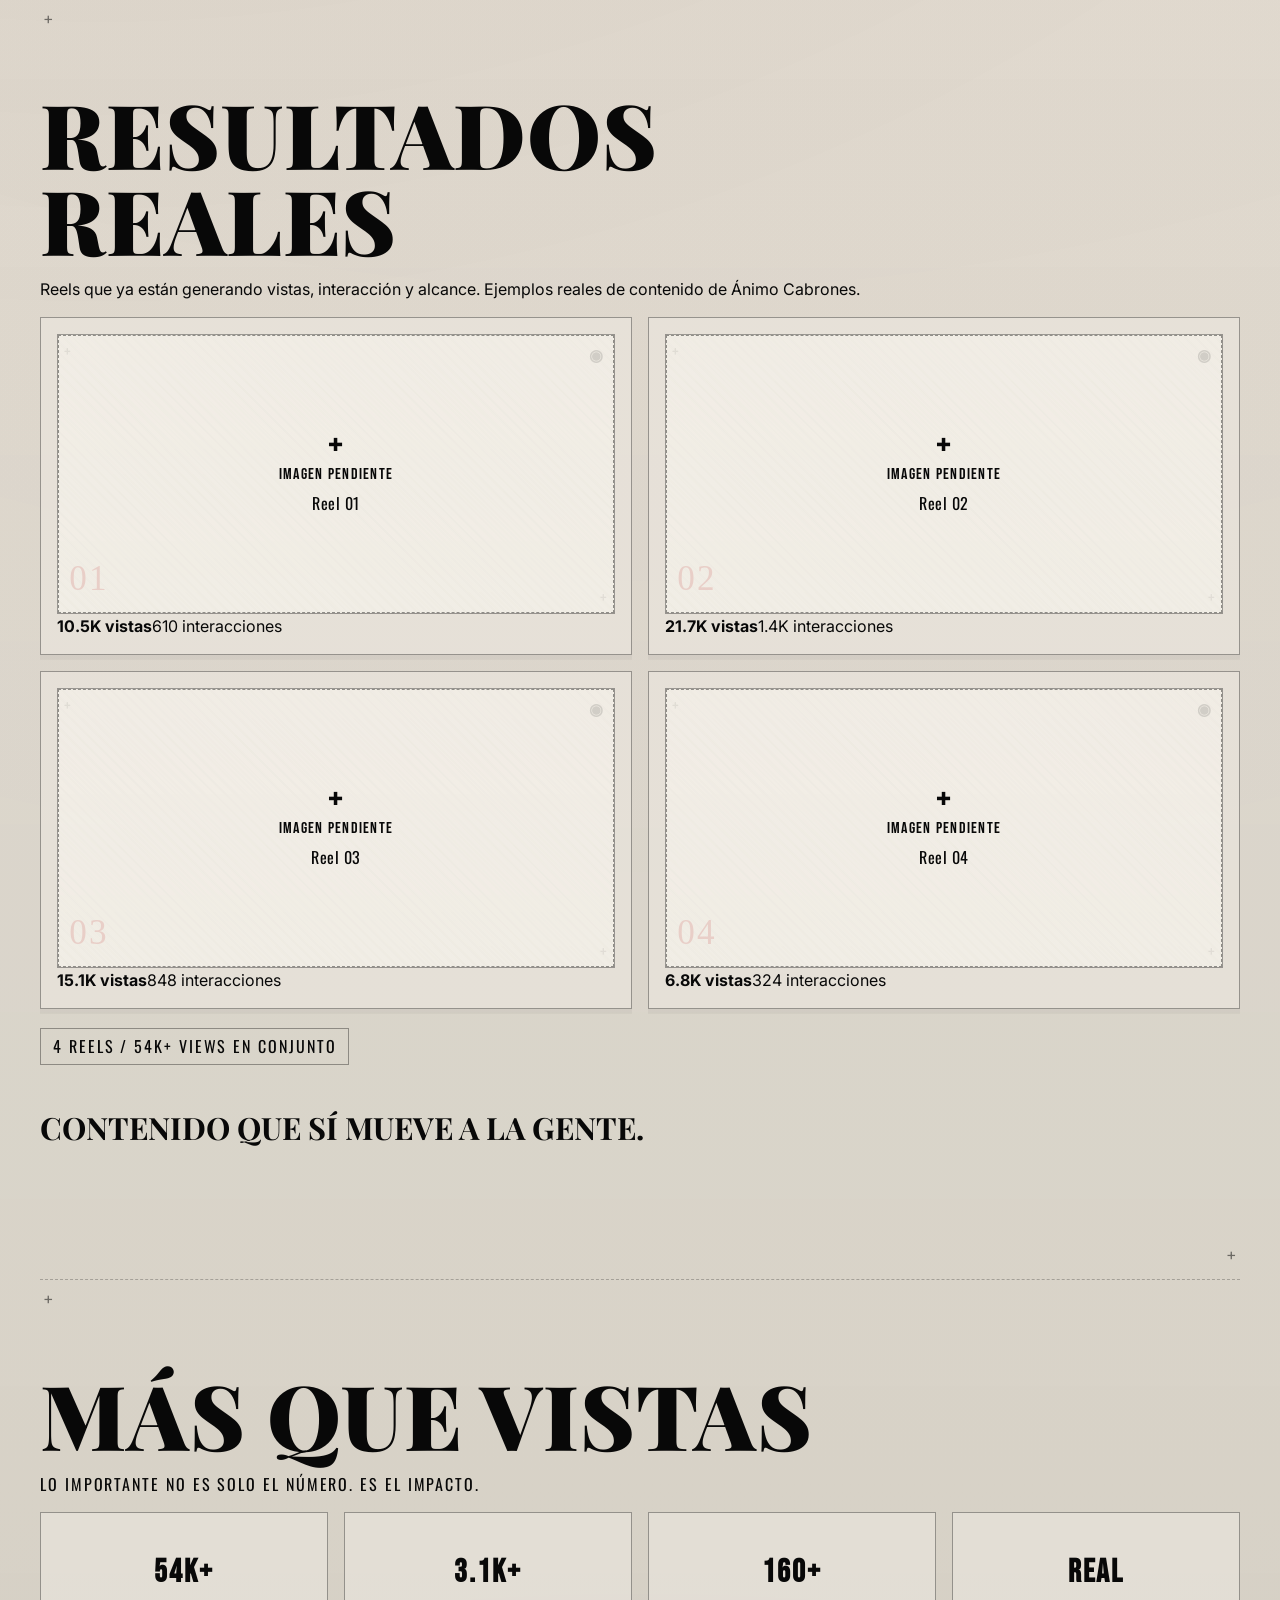
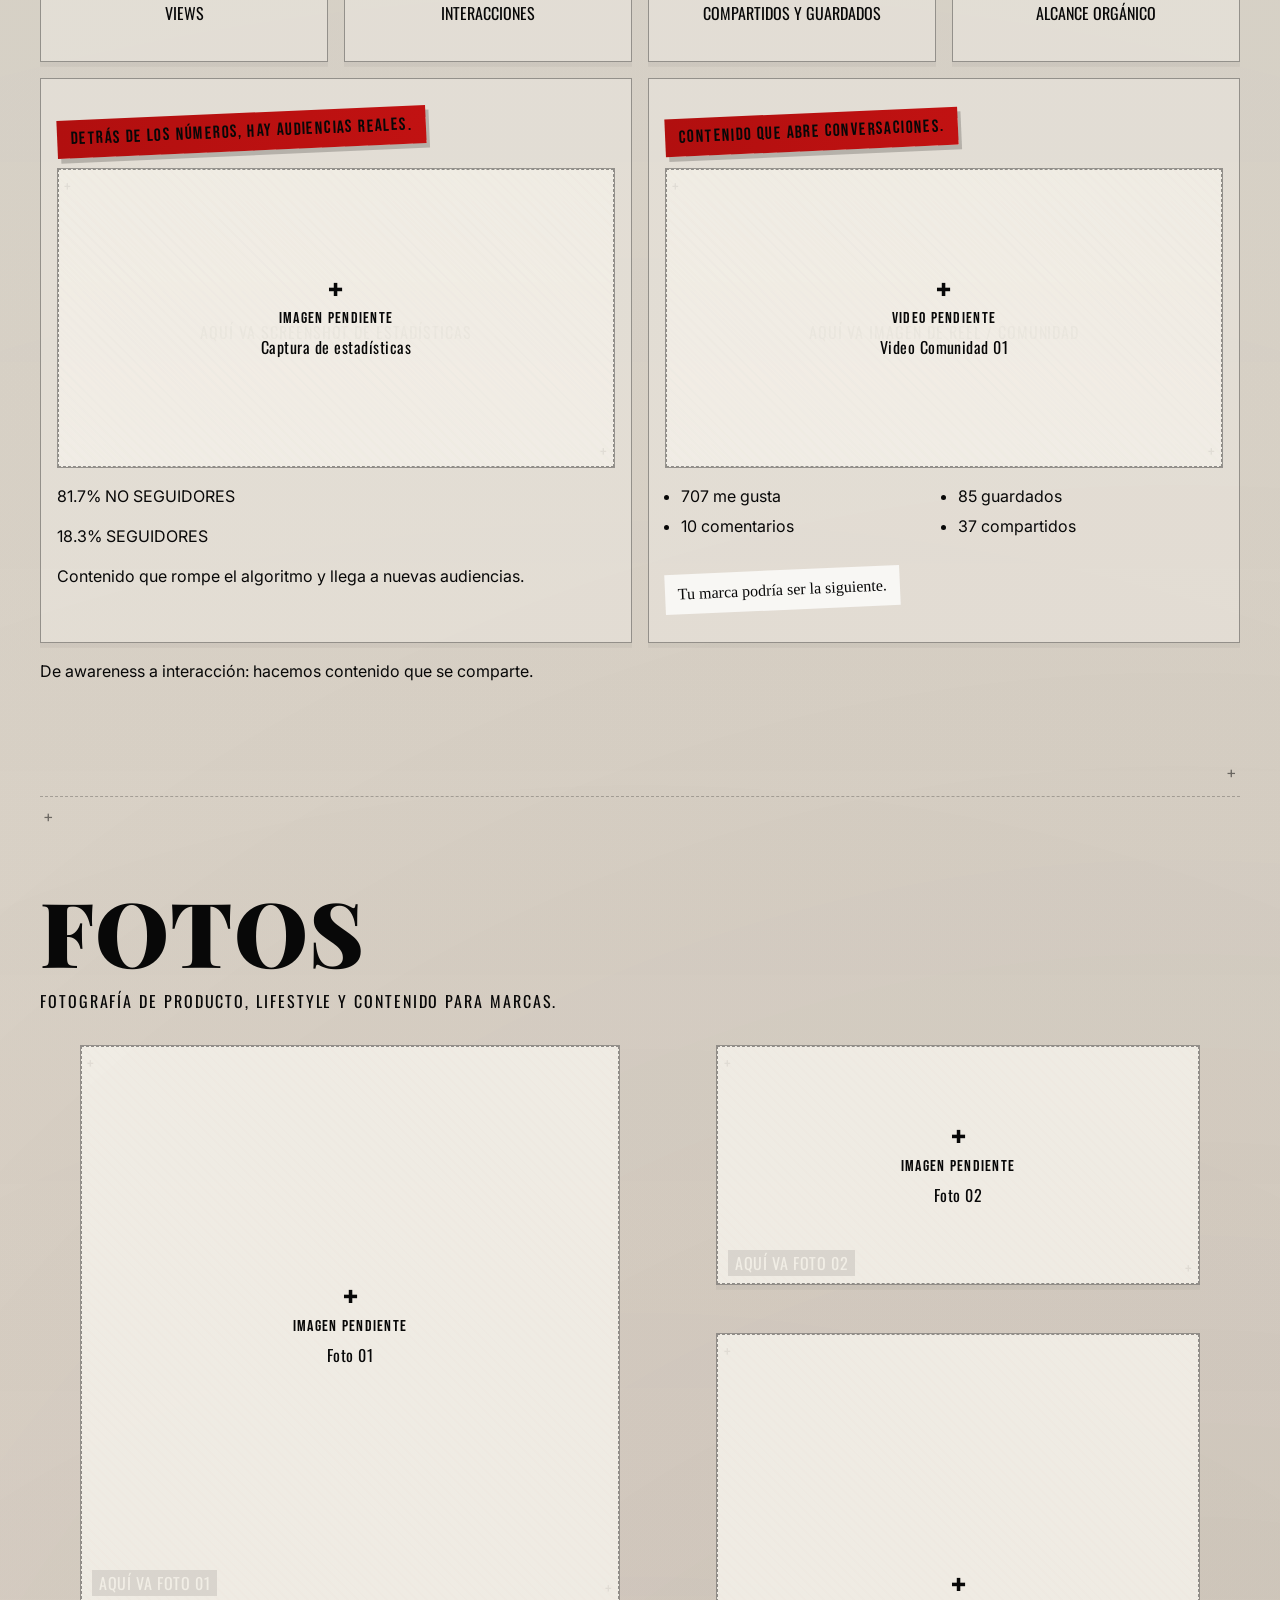
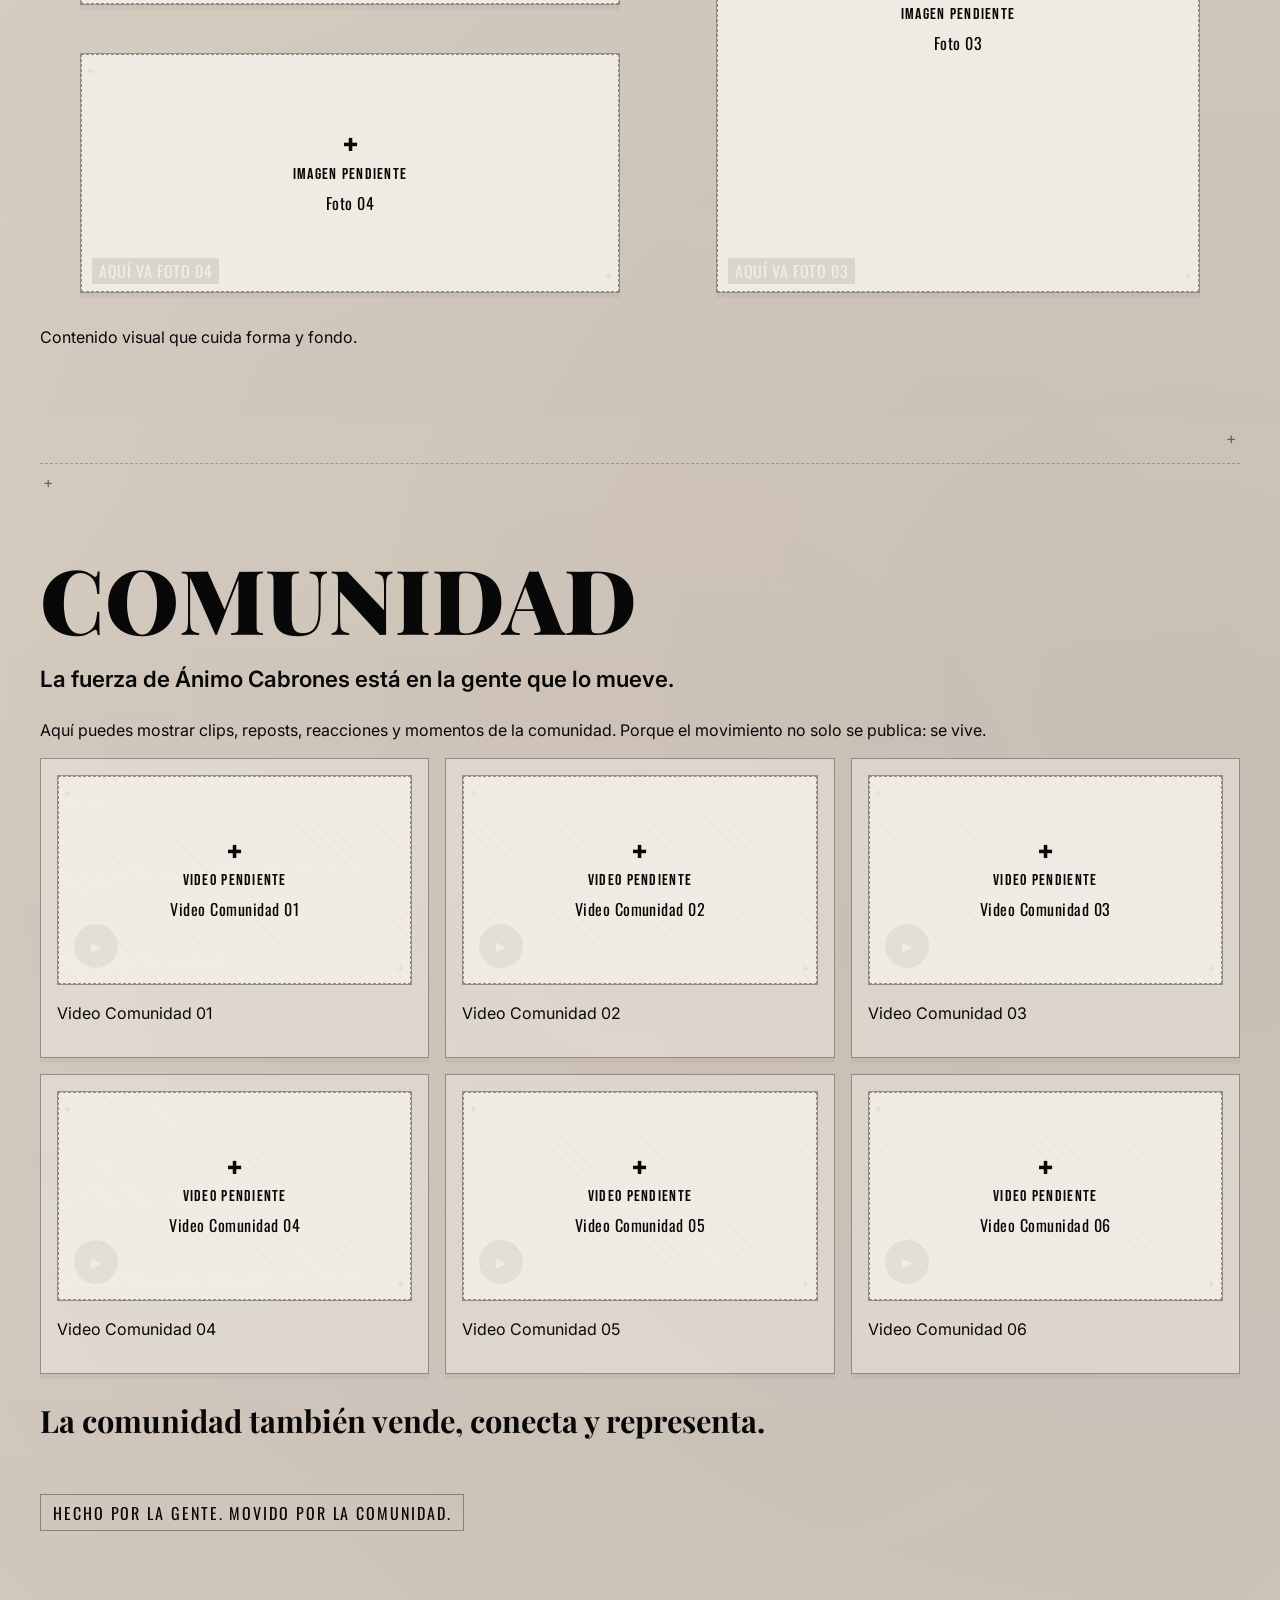
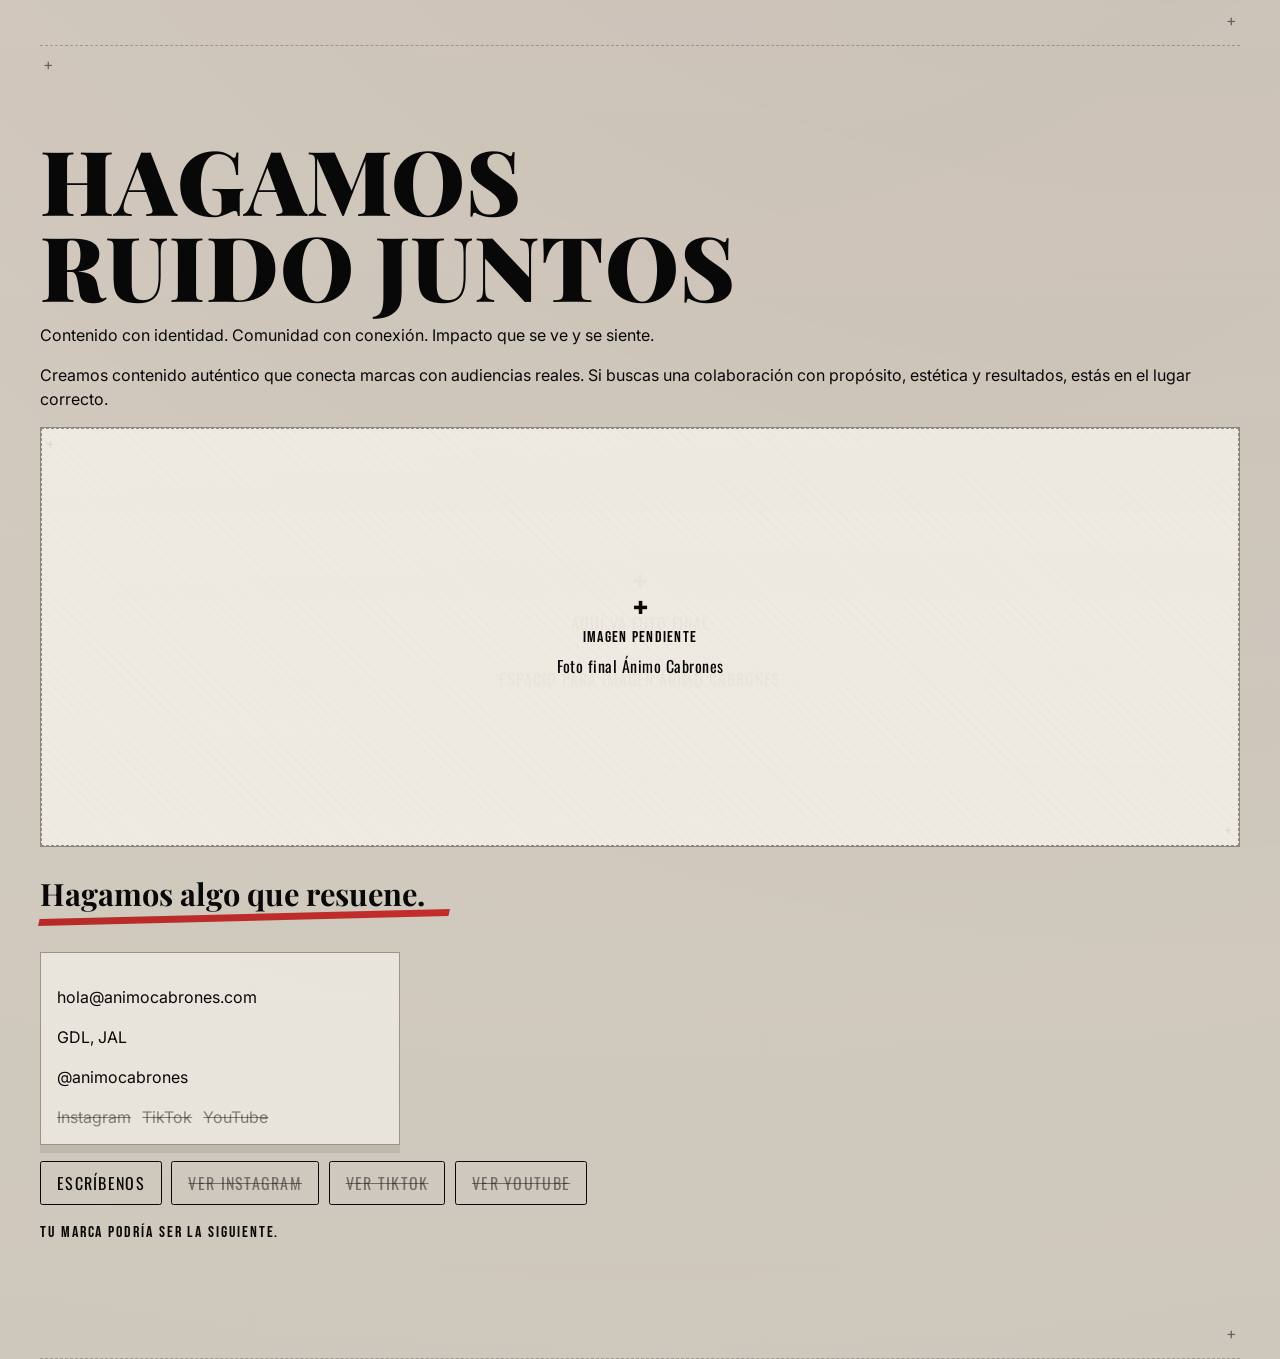
==== commit 9217061d: "feat: finalize v3 visual polish config clarity and publishing docs Agent-Logs-Url: https://github.co" ====
--- a/index.html
+++ b/index.html
@@ -247,10 +247,10 @@
           <p class="section-subtitle">Lo importante no es solo el número. Es el impacto.</p>
 
           <div class="metrics-grid stagger">
-            <article class="metric-card"><strong>54K+</strong><span>VIEWS</span></article>
-            <article class="metric-card"><strong>3.1K+</strong><span>INTERACCIONES</span></article>
-            <article class="metric-card"><strong>160+</strong><span>COMPARTIDOS Y GUARDADOS</span></article>
-            <article class="metric-card"><strong>REAL</strong><span>ALCANCE ORGÁNICO</span></article>
+            <article class="metric-card" data-metric-index="0"><strong>54K+</strong><span>VIEWS</span></article>
+            <article class="metric-card" data-metric-index="1"><strong>3.1K+</strong><span>INTERACCIONES</span></article>
+            <article class="metric-card" data-metric-index="2"><strong>160+</strong><span>COMPARTIDOS Y GUARDADOS</span></article>
+            <article class="metric-card" data-metric-index="3"><strong>REAL</strong><span>ALCANCE ORGÁNICO</span></article>
           </div>
 
           <div class="split-block">
--- a/styles.css
+++ b/styles.css
@@ -81,13 +81,13 @@
 .section {
   width: min(100% - 2rem, var(--max));
   margin: 0 auto;
-  padding: clamp(4rem, 8vw, 7rem) 0;
+  padding: clamp(3.7rem, 7.6vw, 6.6rem) 0;
   position: relative;
   border-bottom: 1px dashed rgba(0, 0, 0, 0.24);
 }
 
 .section + .section {
-  margin-top: -1px;
+  margin-top: -0.4rem;
 }
 
 .section::before {
@@ -361,7 +361,7 @@
 
 .contact-box {
   border: 1px solid var(--line);
-  padding: 1rem;
+  padding: 1rem 1rem 0.9rem;
   background: rgba(242, 238, 230, 0.75);
   max-width: 360px;
   box-shadow: 0 0.5rem 0 rgba(0, 0, 0, 0.08);
@@ -373,6 +373,11 @@
   gap: 0.7rem;
 }
 
+.social-links a,
+.cta-buttons .btn {
+  border-radius: 0.15rem;
+}
+
 a {
   color: var(--ink);
   text-underline-offset: 0.2em;
@@ -381,6 +386,14 @@
 a:hover,
 a:focus-visible {
   color: var(--accent);
+}
+
+a.is-link-disabled,
+a.is-link-disabled:hover,
+a.is-link-disabled:focus-visible {
+  color: rgba(0, 0, 0, 0.45);
+  text-decoration: line-through;
+  cursor: not-allowed;
 }
 
 .feature-grid,
@@ -405,6 +418,7 @@
   padding: 1rem;
   background: rgba(242, 238, 230, 0.45);
   position: relative;
+  box-shadow: 0 0.3rem 0 rgba(0, 0, 0, 0.04);
 }
 
 .feature-card h3,
@@ -500,6 +514,10 @@
 
 .metric-card {
   text-align: center;
+  min-height: 150px;
+  display: grid;
+  align-content: center;
+  gap: 0.2rem;
 }
 
 .metric-card strong {
@@ -575,6 +593,10 @@
   left: 0.7rem;
   bottom: 0.5rem;
   font-family: "Oswald", sans-serif;
+  background: rgba(0, 0, 0, 0.72);
+  color: var(--offwhite);
+  padding: 0.08rem 0.42rem;
+  letter-spacing: 0.04em;
 }
 
 .community-grid {
@@ -645,6 +667,7 @@
   background: var(--offwhite);
   border: 1px solid var(--line);
   padding: 1rem;
+  box-shadow: 0 0.7rem 0 rgba(0, 0, 0, 0.22);
 }
 
 .lightbox__close {
@@ -796,7 +819,12 @@
 
   .section {
     width: min(100% - 1.3rem, var(--max));
-    padding: 3rem 0;
+    padding: 2.7rem 0;
+  }
+
+  .section::before,
+  .section::after {
+    opacity: 0.4;
   }
 
   .feature-grid,
@@ -831,11 +859,26 @@
   }
 
   .phone-mockup .placeholder-frame {
-    min-height: 360px;
+    min-height: 300px;
   }
 
   .cta-buttons .btn {
     flex: 1 1 100%;
+  }
+
+  .contact-box,
+  .community-card,
+  .reel-card,
+  .metric-card,
+  .panel,
+  .sales-box,
+  .feature-card {
+    padding: 0.88rem;
+  }
+
+  .banner-line {
+    width: 100%;
+    text-align: center;
   }
 }
 
